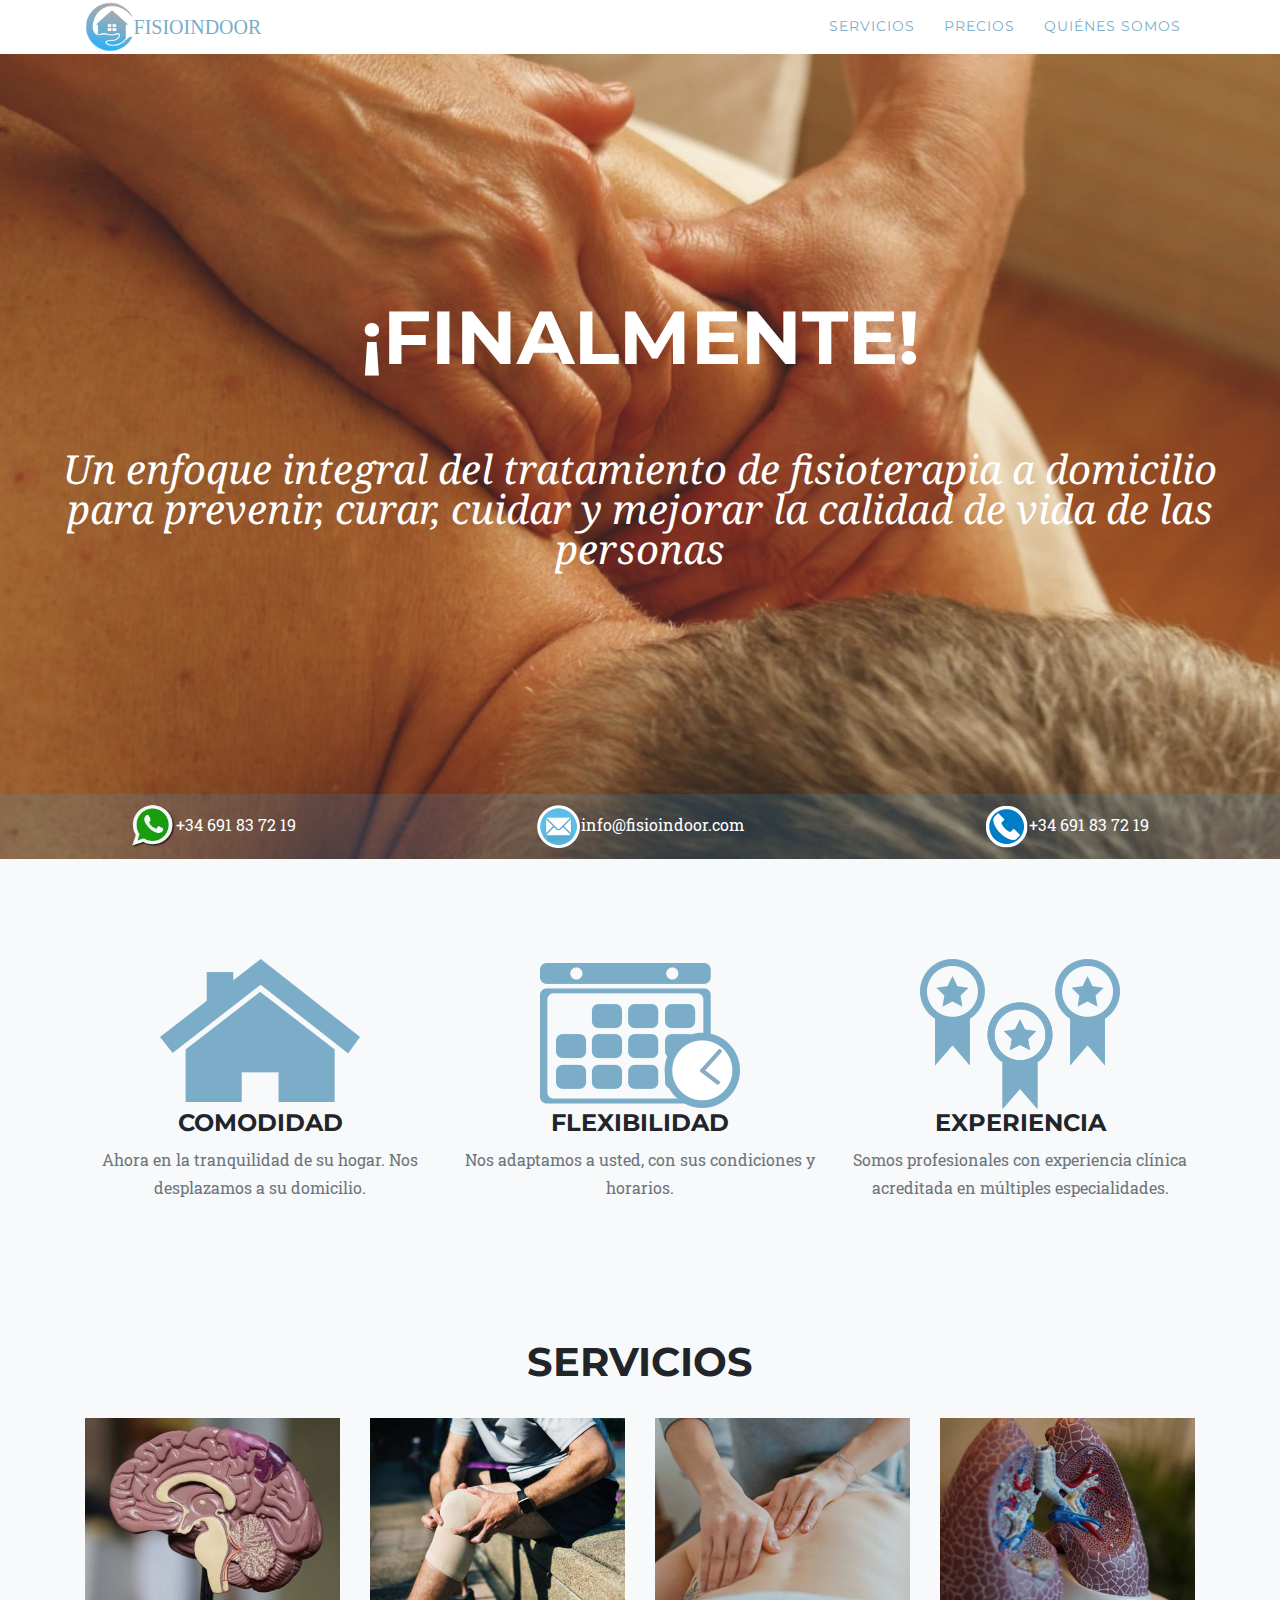
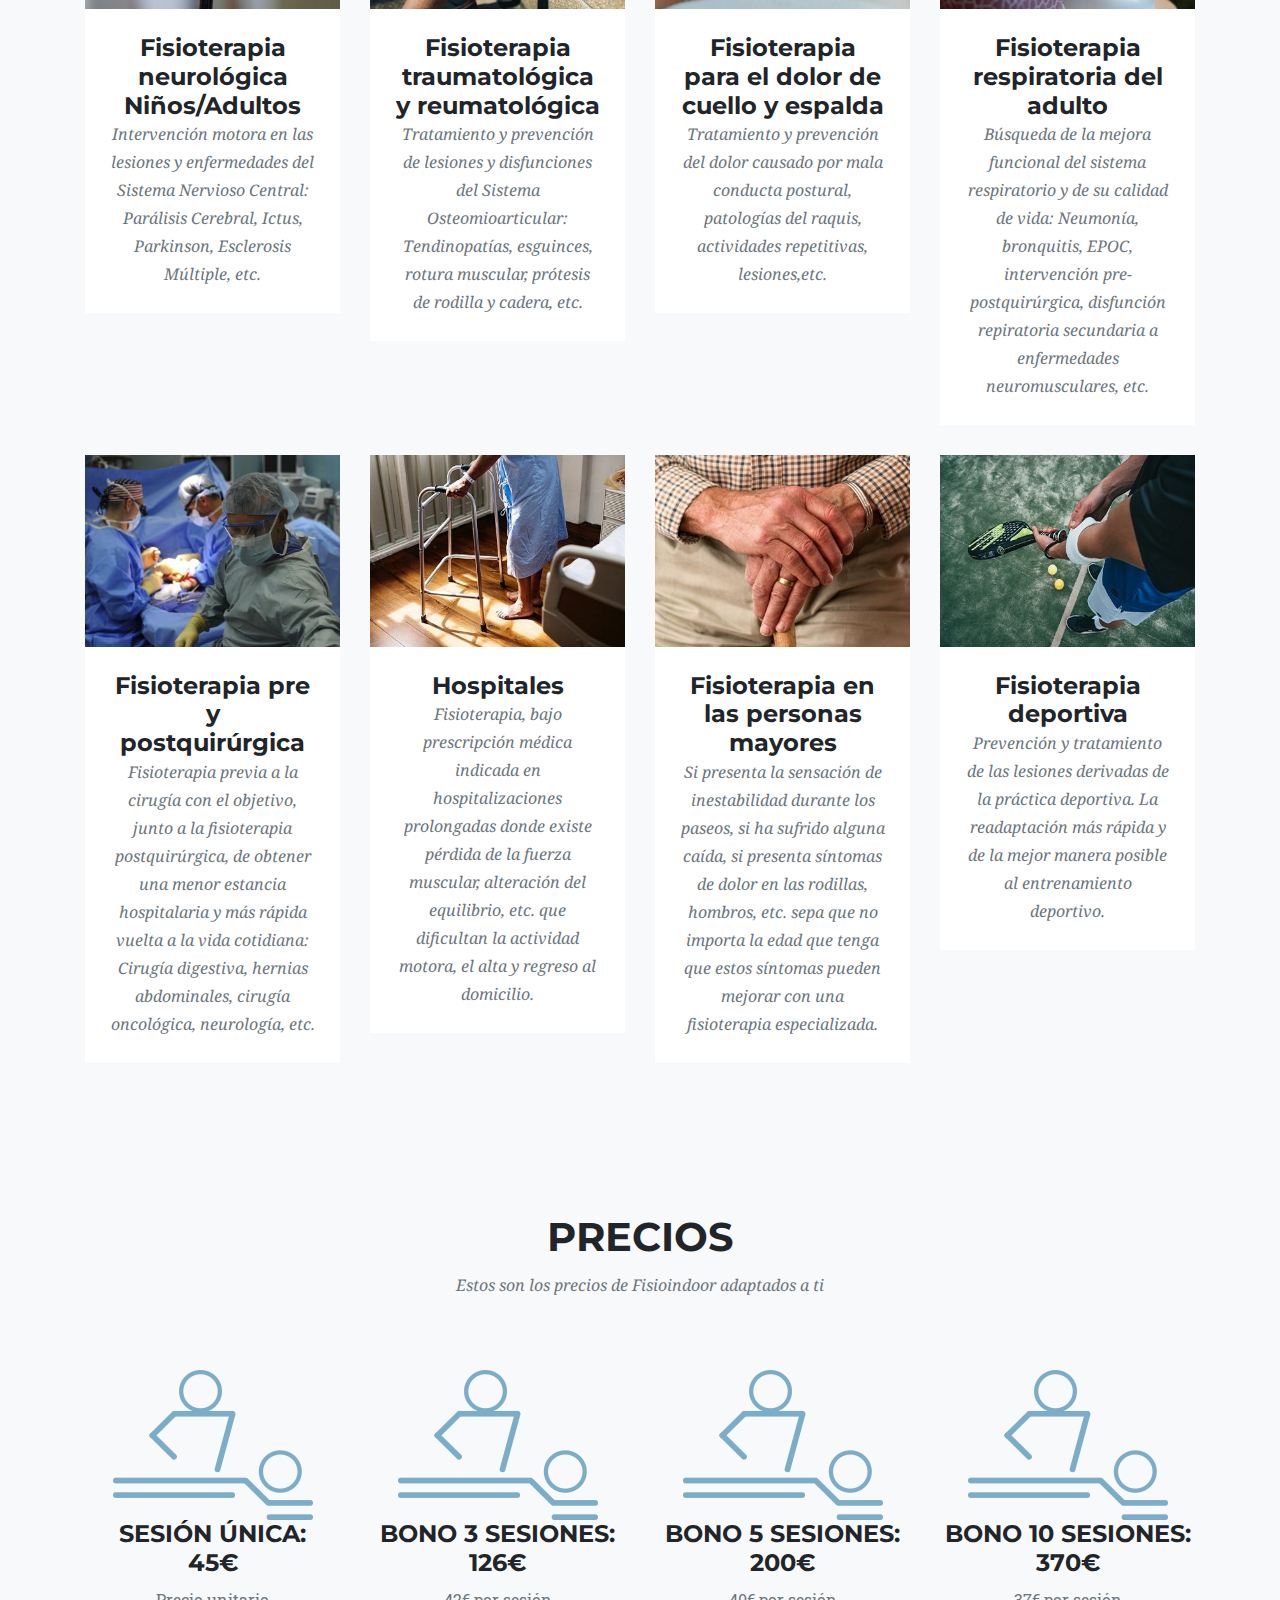
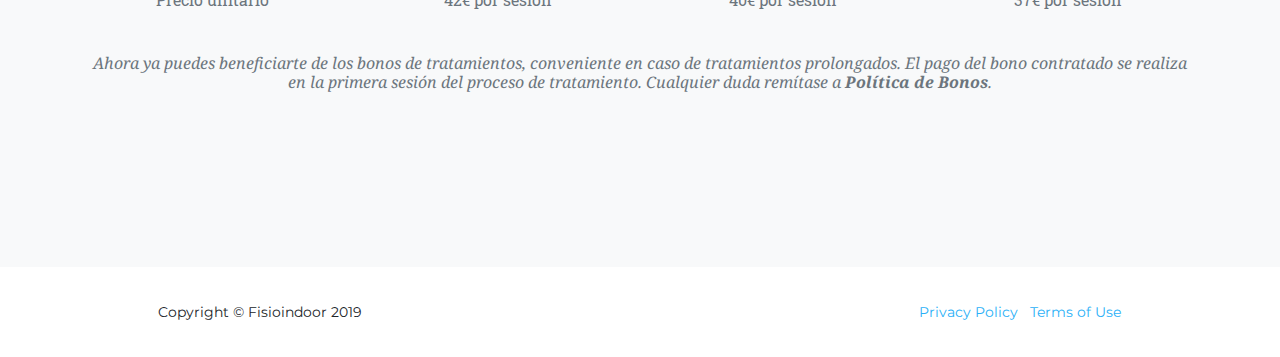
==== index.html @ 0ae395c2 "Little Update" ====
<!DOCTYPE html>
<html lang="en">

<head>

  <meta charset="utf-8">
  <meta name="viewport" content="width=device-width, initial-scale=1, shrink-to-fit=no">
  <meta name="description" content="">
  <meta name="author" content="">

  <title>Fisioindoor</title>

  <!-- Bootstrap core CSS -->
  <link href="vendor/bootstrap/css/bootstrap.min.css" rel="stylesheet">

  <!-- Custom fonts for this template -->
  <link href="vendor/fontawesome-free/css/all.min.css" rel="stylesheet" type="text/css">
  <link href="https://fonts.googleapis.com/css?family=Montserrat:400,700" rel="stylesheet" type="text/css">
  <link href='https://fonts.googleapis.com/css?family=Kaushan+Script' rel='stylesheet' type='text/css'>
  <link href='https://fonts.googleapis.com/css?family=Droid+Serif:400,700,400italic,700italic' rel='stylesheet' type='text/css'>
  <link href='https://fonts.googleapis.com/css?family=Roboto+Slab:400,100,300,700' rel='stylesheet' type='text/css'>

  <!-- Custom styles for this template -->
  <link href="css/agency.min.css" rel="stylesheet">

</head>

<body id="page-top">

  <!-- Navigation -->
  <nav class="navbar navbar-expand-lg navbar-dark fixed-top" id="mainNav">
    <div class="container">
      <img src ="img/logos/logo.jpg" height = "50px">
      <a class="navbar-brand js-scroll-trigger text-uppercase" href="#page-top">Fisioindoor</a>
      <button class="navbar-toggler navbar-toggler-right" type="button" data-toggle="collapse" data-target="#navbarResponsive" aria-controls="navbarResponsive" aria-expanded="false" aria-label="Toggle navigation">
        Menu
        <i class="fas fa-bars"></i>
      </button>
      <div class="collapse navbar-collapse" id="navbarResponsive">
        <ul class="navbar-nav text-uppercase ml-auto">
          <!--li class="nav-item">
            <a class="nav-link js-scroll-trigger" href="#services">Services</a>
          </li-->
          <li class="nav-item">
            <a class="nav-link js-scroll-trigger" href="#portfolio">Servicios</a>
          </li>
          <!--li class="nav-item">
            <a class="nav-link js-scroll-trigger" href="#about">About</a>
          </li-->
          <li class="nav-item">
            <a class="nav-link js-scroll-trigger" href="#prices">Precios</a>
          </li>
          <li class="nav-item">
            <a class="nav-link js-scroll-trigger" href="quienes_somos/index.html">Quiénes somos</a>
          </li>
          <!--li class="nav-item">
            <a class="nav-link js-scroll-trigger" href="#contact">Contact</a>
          </li-->
        </ul>
      </div>
    </div>
  </nav>

  <!-- Header -->
  <header class="masthead">
    <div class="container-fluid">
      <div class="intro-text">
        <div class="intro-heading text-uppercase">¡Finalmente!</div> <br>
        <div class="intro-lead-in">Un enfoque integral del tratamiento de fisioterapia a domicilio para
          prevenir, curar, cuidar y mejorar la calidad de vida de las personas</div>       
        <!--a class="btn btn-primary btn-xl text-uppercase js-scroll-trigger" href="#services">Tell Me More</a-->
      </div>
      <div class="row" style="background-color: rgba(42, 176, 247, 0.15); padding-top: 10px; padding-bottom: 10px;"> 
        <div class="col-md-4 col-xs-4">
          <img src="img/logos/whatsapp.png" height="45px">+34 691 83 72 19
        </div>
        <div class="col-md-4 col-xs-4">
          <img src="img/logos/email.png" height="45px">info@fisioindoor.com
        </div>
        <div class="col-md-4 col-xs-4">
          <img src="img/logos/telefono.png" height="45px">+34 691 83 72 19
        </div>
      </div>
    </div>
   
  </header>

  <!-- Services -->
  <!--section class="page-section" id="services">
    <div class="container">
      <div class="row">
        <div class="col-lg-12 text-center">
          <h2 class="section-heading text-uppercase">Services</h2>
          <h3 class="section-subheading text-muted">Lorem ipsum dolor sit amet consectetur.</h3>
        </div>
      </div>
      <div class="row text-center">
        <div class="col-md-4">
          <span class="fa-stack fa-4x">
            <i class="fas fa-circle fa-stack-2x text-primary"></i>
            <i class="fas fa-shopping-cart fa-stack-1x fa-inverse"></i>
          </span>
          <h4 class="service-heading">E-Commerce</h4>
          <p class="text-muted">Lorem ipsum dolor sit amet, consectetur adipisicing elit. Minima maxime quam architecto quo inventore harum ex magni, dicta impedit.</p>
        </div>
        <div class="col-md-4">
          <span class="fa-stack fa-4x">
            <i class="fas fa-circle fa-stack-2x text-primary"></i>
            <i class="fas fa-laptop fa-stack-1x fa-inverse"></i>
          </span>
          <h4 class="service-heading">Responsive Design</h4>
          <p class="text-muted">Lorem ipsum dolor sit amet, consectetur adipisicing elit. Minima maxime quam architecto quo inventore harum ex magni, dicta impedit.</p>
        </div>
        <div class="col-md-4">
          <span class="fa-stack fa-4x">
            <i class="fas fa-circle fa-stack-2x text-primary"></i>
            <i class="fas fa-lock fa-stack-1x fa-inverse"></i>
          </span>
          <h4 class="service-heading">Web Security</h4>
          <p class="text-muted">Lorem ipsum dolor sit amet, consectetur adipisicing elit. Minima maxime quam architecto quo inventore harum ex magni, dicta impedit.</p>
        </div>
      </div>
    </div>
  </section-->

  <section class="bg-light page-section">
    <div class="container">
      <div class="row"> 
        <div class= "col-md-4 text-center">
          <header>
            <img class="img-fluid" src ="img/logos/casa.png">
            <h4>COMODIDAD</h4>
            <p class ="text-muted">Ahora en la tranquilidad de su hogar. Nos desplazamos a su domicilio.</p>
            </header>
          </div>
        <div class= "col-md-4 text-center">
          <header>
            <img class="img-fluid" src ="img/logos/calendario.png">
            <h4>FLEXIBILIDAD</h4>
            <p class ="text-muted">Nos adaptamos a usted, con sus condiciones y horarios.</p>
            </header>
          </div>  
        <div class= "col-md-4 text-center">
            <header>
              <img class="img-fluid" src ="img/logos/medallas.png">
              <h4>EXPERIENCIA</h4>
              <p class ="text-muted">Somos profesionales con experiencia clínica acreditada en múltiples especialidades.</p>
              </header>
            </div>  
        </div>
      </div>
    </div>
  </section>

  <!-- Portfolio Grid -->
  <section class="bg-light page-section" id="portfolio">
    <div class="container">
      <div class="row">
        <div class="col-lg-12 text-center">
          <h2 class="section-heading text-uppercase" style = "margin-top: -80px;">Servicios</h2>
          <!--h3 class="section-subheading text-muted">Lorem ipsum dolor sit amet consectetur.</h3-->
        </div>
      </div>
      <div class="row">
        <div class="col-md-3 col-sm-6 portfolio-item">
          <!--a class="portfolio-link" data-toggle="modal" href="#portfolioModal1">
            <div class="portfolio-hover">
              <div class="portfolio-hover-content">
                <i class="fas fa-plus fa-3x"></i>
              </div>
            </div>
            <img class="img-fluid" src="img/portfolio/01-thumbnail.jpg" alt="">
          </a-->
          <img class="img-fluid" src="img/portfolio/neuro-small.jpg" alt="">
          <div class="portfolio-caption">
            <h4>Fisioterapia neurológica Niños/Adultos</h4>
            <p class="text-muted">
              Intervención motora en las lesiones y enfermedades del Sistema Nervioso Central: Parálisis Cerebral, 
              Ictus, Parkinson, Esclerosis Múltiple, etc.</p>
          </div>
        </div>
        <div class="col-md-3 col-sm-6 portfolio-item">
          <!--a class="portfolio-link" data-toggle="modal" href="#portfolioModal2">
            <div class="portfolio-hover">
              <div class="portfolio-hover-content">
                <i class="fas fa-plus fa-3x"></i>
              </div>
            </div>
            <img class="img-fluid" src="img/portfolio/02-thumbnail.jpg" alt="">
          </a-->
          <img class="img-fluid" src="img/portfolio/traumatologico-small.jpg" alt="">
          <div class="portfolio-caption">
            <h4>Fisioterapia traumatológica y reumatológica</h4>
            <p class="text-muted">
              Tratamiento y prevención de lesiones y disfunciones del Sistema Osteomioarticular: 
              Tendinopatías, esguinces, rotura muscular, prótesis de rodilla y cadera, etc.
            </p>
          </div>
        </div>
        <div class="col-md-3 col-sm-6 portfolio-item">
          <!--a class="portfolio-link" data-toggle="modal" href="#portfolioModal3">
            <div class="portfolio-hover">
              <div class="portfolio-hover-content">
                <i class="fas fa-plus fa-3x"></i>
              </div>
            </div>
            <img class="img-fluid" src="img/portfolio/03-thumbnail.jpg" alt="">
          </a-->
          <img class="img-fluid" src="img/portfolio/espalda-small.jpg" alt="">
          <div class="portfolio-caption">
            <h4>Fisioterapia para el dolor de cuello y espalda</h4>
            <p class="text-muted">Tratamiento y prevención del dolor causado por mala conducta postural, patologías del raquis, actividades repetitivas, lesiones,etc.</p>
          </div>
        </div>
        <div class="col-md-3 col-sm-6 portfolio-item">
          <!--a class="portfolio-link" data-toggle="modal" href="#portfolioModal1">
            <div class="portfolio-hover">
              <div class="portfolio-hover-content">
                <i class="fas fa-plus fa-3x"></i>
              </div>
            </div>
            <img class="img-fluid" src="img/portfolio/01-thumbnail.jpg" alt="">
          </a-->
          <img class="img-fluid" src="img/portfolio/respiratorio-small.jpg" alt="">
          <div class="portfolio-caption">
            <h4>Fisioterapia respiratoria del adulto</h4>
            <p class="text-muted">Búsqueda de la mejora funcional del sistema respiratorio y de su calidad de vida: Neumonía, bronquitis, EPOC, intervención pre-postquirúrgica, disfunción repiratoria secundaria a enfermedades neuromusculares, etc.</p>
          </div>
        </div>  
      </div>      
      <div class="row">        
        <div class="col-md-3 col-sm-6 portfolio-item">
          <!--a class="portfolio-link" data-toggle="modal" href="#portfolioModal2">
            <div class="portfolio-hover">
              <div class="portfolio-hover-content">
                <i class="fas fa-plus fa-3x"></i>
              </div>
            </div>
            <img class="img-fluid" src="img/portfolio/02-thumbnail.jpg" alt="">
          </a-->
          <img class="img-fluid" src="img/portfolio/quirurjico-small.jpg" alt="">
          <div class="portfolio-caption">
            <h4>Fisioterapia pre y postquirúrgica</h4>
            <p class="text-muted">Fisioterapia previa a la cirugía con el objetivo, junto a la fisioterapia postquirúrgica, de obtener
              una menor estancia hospitalaria y más rápida vuelta a la vida cotidiana: Cirugía digestiva, hernias abdominales, cirugía oncológica, 
              neurología, etc.
            </p>
          </div>
        </div>
        <div class="col-md-3 col-sm-6 portfolio-item">
          <!--a class="portfolio-link" data-toggle="modal" href="#portfolioModal3">
            <div class="portfolio-hover">
              <div class="portfolio-hover-content">
                <i class="fas fa-plus fa-3x"></i>
              </div>
            </div>
            <img class="img-fluid" src="img/portfolio/03-thumbnail.jpg" alt="">
          </a-->
          <img class="img-fluid" src="img/portfolio/01-thumbnail.jpg" alt="">
          <div class="portfolio-caption">
            <h4>Hospitales</h4>
            <p class="text-muted">Fisioterapia, bajo prescripción médica indicada en hospitalizaciones prolongadas donde existe
              pérdida de la fuerza muscular, alteración del equilibrio, etc. que dificultan la actividad motora, el alta y regreso al domicilio.
            </p>
          </div>
        </div>
        <div class="col-md-3 col-sm-6 portfolio-item text-center">
          <!--a class="portfolio-link" data-toggle="modal" href="#portfolioModal1">
            <div class="portfolio-hover">
              <div class="portfolio-hover-content">
                <i class="fas fa-plus fa-3x"></i>
              </div>
            </div>
            <img class="img-fluid" src="img/portfolio/01-thumbnail.jpg" alt="">
          </a-->
          <img class="img-fluid" src="img/portfolio/mayores-small.jpg" alt="">
          <div class="portfolio-caption">
            <h4>Fisioterapia en las personas mayores</h4>
            <p class="text-muted">Si presenta la sensación de inestabilidad durante los paseos, si ha sufrido alguna caída, si presenta síntomas de dolor en las rodillas, 
              hombros, etc. sepa que no importa la edad que tenga que estos síntomas pueden mejorar con una fisioterapia especializada.
            </p>
          </div>
        </div>
        <div class="col-md-3 col-sm-6 portfolio-item text-center">
          <!--a class="portfolio-link" data-toggle="modal" href="#portfolioModal2">
            <div class="portfolio-hover">
              <div class="portfolio-hover-content">
                <i class="fas fa-plus fa-3x"></i>
              </div>
            </div>
            <img class="img-fluid" src="img/portfolio/02-thumbnail.jpg" alt="">
          </a-->
          <img class="img-fluid" src="img/portfolio/03-thumbnail.jpg" alt="">
          <div class="portfolio-caption">
            <h4>Fisioterapia deportiva</h4>
            <p class="text-muted">Prevención y tratamiento de las lesiones derivadas de la práctica deportiva. La readaptación 
              más rápida y de la mejor manera posible al entrenamiento deportivo.</p>
          </div>
        </div>        
      </div>          
    </div>
  </section>

  <!-- Prices -->
  <section class="bg-light page-section" id="prices">
    <div class="container">
      <div class="row">
          <div class="col-lg-12 text-center">
            <h2 class="section-heading text-uppercase" style="margin-top: -80px;">Precios</h2>
            <h3 class="section-subheading text-muted">Estos son los precios de Fisioindoor adaptados a ti</h3>
          </div>
      </div>
      <div class="row">
        <div class="col-md-3 col-sm-12 text-center">            
          <header>
            <img class ="img-fluid" src ="img/logos/sesion.png">
            <h4 class="text-center">SESIÓN ÚNICA: <br> 45€</h4>
            <p class="text-muted">Precio unitario</p>
          </header>            
        </div>
        <div class="col-md-3 col-sm-12 text-center">            
          <header>
            <img class ="img-fluid" src ="img/logos/sesion.png">
            <h4 class="text-center">BONO 3 SESIONES: <br> 126€</h4>
            <p class="text-muted">42€ por sesión</p>
          </header>            
        </div> 
        <div class="col-md-3 col-sm-12 text-center">            
          <header>
            <img class ="img-fluid" src ="img/logos/sesion.png">
            <h4 class="text-center">BONO 5 SESIONES: <br> 200€</h4>
            <p class="text-muted">40€ por sesión</p>
          </header>            
        </div>   
        <div class="col-md-3 col-sm-12 text-center">            
          <header>
            <img class ="img-fluid" src ="img/logos/sesion.png">  
            <h4 class="text-center">BONO 10 SESIONES: <br> 370€</h4>
            <p class="text-muted">37€ por sesión</p>
          </header>            
        </div>
      </div>
      <br>
      <div class="row">
        <div class="col-lg-12">
          <h3 class="section-subheading text-muted text-center">
            Ahora ya puedes beneficiarte de los bonos de tratamientos, conveniente en caso de
            tratamientos prolongados. El pago del bono contratado se realiza en la primera sesión del proceso de
            tratamiento. Cualquier duda remítase a <b>Política de Bonos</b>.
          </h3>
        </div>
      </div>
    </div>
  </section>

  <!-- About -->
  <!--section class="page-section" id="about">
    <div class="container">
      <div class="row">
        <div class="col-lg-12 text-center">
          <h2 class="section-heading text-uppercase">About</h2>
          <h3 class="section-subheading text-muted">Lorem ipsum dolor sit amet consectetur.</h3>
        </div>
      </div>
      <div class="row">
        <div class="col-lg-12">
          <ul class="timeline">
            <li>
              <div class="timeline-image">
                <img class="rounded-circle img-fluid" src="img/about/1.jpg" alt="">
              </div>
              <div class="timeline-panel">
                <div class="timeline-heading">
                  <h4>2009-2011</h4>
                  <h4 class="subheading">Our Humble Beginnings</h4>
                </div>
                <div class="timeline-body">
                  <p class="text-muted">Lorem ipsum dolor sit amet, consectetur adipisicing elit. Sunt ut voluptatum eius sapiente, totam reiciendis temporibus qui quibusdam, recusandae sit vero unde, sed, incidunt et ea quo dolore laudantium consectetur!</p>
                </div>
              </div>
            </li>
            <li class="timeline-inverted">
              <div class="timeline-image">
                <img class="rounded-circle img-fluid" src="img/about/2.jpg" alt="">
              </div>
              <div class="timeline-panel">
                <div class="timeline-heading">
                  <h4>March 2011</h4>
                  <h4 class="subheading">An Agency is Born</h4>
                </div>
                <div class="timeline-body">
                  <p class="text-muted">Lorem ipsum dolor sit amet, consectetur adipisicing elit. Sunt ut voluptatum eius sapiente, totam reiciendis temporibus qui quibusdam, recusandae sit vero unde, sed, incidunt et ea quo dolore laudantium consectetur!</p>
                </div>
              </div>
            </li>
            <li>
              <div class="timeline-image">
                <img class="rounded-circle img-fluid" src="img/about/3.jpg" alt="">
              </div>
              <div class="timeline-panel">
                <div class="timeline-heading">
                  <h4>December 2012</h4>
                  <h4 class="subheading">Transition to Full Service</h4>
                </div>
                <div class="timeline-body">
                  <p class="text-muted">Lorem ipsum dolor sit amet, consectetur adipisicing elit. Sunt ut voluptatum eius sapiente, totam reiciendis temporibus qui quibusdam, recusandae sit vero unde, sed, incidunt et ea quo dolore laudantium consectetur!</p>
                </div>
              </div>
            </li>
            <li class="timeline-inverted">
              <div class="timeline-image">
                <img class="rounded-circle img-fluid" src="img/about/4.jpg" alt="">
              </div>
              <div class="timeline-panel">
                <div class="timeline-heading">
                  <h4>July 2014</h4>
                  <h4 class="subheading">Phase Two Expansion</h4>
                </div>
                <div class="timeline-body">
                  <p class="text-muted">Lorem ipsum dolor sit amet, consectetur adipisicing elit. Sunt ut voluptatum eius sapiente, totam reiciendis temporibus qui quibusdam, recusandae sit vero unde, sed, incidunt et ea quo dolore laudantium consectetur!</p>
                </div>
              </div>
            </li>
            <li class="timeline-inverted">
              <div class="timeline-image">
                <h4>Be Part
                  <br>Of Our
                  <br>Story!</h4>
              </div>
            </li>
          </ul>
        </div>
      </div>
    </div>
  </section-->

  <!-- Team -->
  <!--section class="bg-light page-section" id="team">
    <div class="container">
      <div class="row">
        <div class="col-lg-12 text-center">
          <h2 class="section-heading text-uppercase">¿Quiénes somos?</h2>
          <h3 class="section-subheading text-muted">Lorem ipsum dolor sit amet consectetur.</h3>
        </div>
      </div>
      <div class="row">
        <div class="col-sm-12">
          <div class="team-member">
            <img class="mx-auto" src="img/team/1.jpg" alt="">
            <h4>Adalberto Rojas Merino</h4>
            <p class="text-muted">Fisioterapeuta</p>
            <ul class="list-inline social-buttons">
              <li class="list-inline-item">
                <a href="#">
                  <i class="fab fa-twitter"></i>
                </a>
              </li>
              <li class="list-inline-item">
                <a href="#">
                  <i class="fab fa-facebook-f"></i>
                </a>
              </li>
              <li class="list-inline-item">
                <a href="#">
                  <i class="fab fa-linkedin-in"></i>
                </a>
              </li>
            </ul>
          </div>
        </div>
        <div class="col-sm-4">
          <div class="team-member">
            <img class="mx-auto rounded-circle" src="img/team/2.jpg" alt="">
            <h4>Larry Parker</h4>
            <p class="text-muted">Lead Marketer</p>
            <ul class="list-inline social-buttons">
              <li class="list-inline-item">
                <a href="#">
                  <i class="fab fa-twitter"></i>
                </a>
              </li>
              <li class="list-inline-item">
                <a href="#">
                  <i class="fab fa-facebook-f"></i>
                </a>
              </li>
              <li class="list-inline-item">
                <a href="#">
                  <i class="fab fa-linkedin-in"></i>
                </a>
              </li>
            </ul>
          </div>
        </div>
        <div class="col-sm-4">
          <div class="team-member">
            <img class="mx-auto rounded-circle" src="img/team/3.jpg" alt="">
            <h4>Diana Pertersen</h4>
            <p class="text-muted">Lead Developer</p>
            <ul class="list-inline social-buttons">
              <li class="list-inline-item">
                <a href="#">
                  <i class="fab fa-twitter"></i>
                </a>
              </li>
              <li class="list-inline-item">
                <a href="#">
                  <i class="fab fa-facebook-f"></i>
                </a>
              </li>
              <li class="list-inline-item">
                <a href="#">
                  <i class="fab fa-linkedin-in"></i>
                </a>
              </li>
            </ul>
          </div>
        </div>
      </div>
      <div class="row">
        <div class="col-lg-8 mx-auto text-center">
          <p class="large text-muted">
            Desarrolla la intervención neurológica desde el concepto de integración entre funcionamiento anatomofisiológico normal del ser humano, filogenéticamente propio de la especie, y la implementación de criterios y técnicas neurofisioterapéuticas. En el campo de las lesiones y disfunciones osteomioarticulares desarrolla el criterio de la relación entre los sistemas involucrados (muscular, nervioso, óseo, etc.), así como la integración de estructuras vecinas y distantes, tratando la alteración teniendo en cuenta el funcionamiento del cuerpo como un todo, interviniendo no solo en el lugar de los síntomas sino también sobre la causa de estos. Posee conocimientos en otras áreas de la fisioterapia como respiratoria, cardiológica, entre otras.    
          </p>
        </div>
      </div>
    </div>
  </section-->

  <!-- Clients -->
  <!--section class="py-5">
    <div class="container">
      <div class="row">
        <div class="col-md-3 col-sm-6">
          <a href="#">
            <img class="img-fluid d-block mx-auto" src="img/logos/envato.jpg" alt="">
          </a>
        </div>
        <div class="col-md-3 col-sm-6">
          <a href="#">
            <img class="img-fluid d-block mx-auto" src="img/logos/designmodo.jpg" alt="">
          </a>
        </div>
        <div class="col-md-3 col-sm-6">
          <a href="#">
            <img class="img-fluid d-block mx-auto" src="img/logos/themeforest.jpg" alt="">
          </a>
        </div>
        <div class="col-md-3 col-sm-6">
          <a href="#">
            <img class="img-fluid d-block mx-auto" src="img/logos/creative-market.jpg" alt="">
          </a>
        </div>
      </div>
    </div>
  </section-->

  <!-- Contact -->
  <!--section class="page-section" id="contact">
    <div class="container">
      <div class="row">
        <div class="col-lg-12 text-center">
          <h2 class="section-heading text-uppercase">Contact Us</h2>
          <h3 class="section-subheading text-muted">Lorem ipsum dolor sit amet consectetur.</h3>
        </div>
      </div>
      <div class="row">
        <div class="col-lg-12">
          <form id="contactForm" name="sentMessage" novalidate="novalidate">
            <div class="row">
              <div class="col-md-6">
                <div class="form-group">
                  <input class="form-control" id="name" type="text" placeholder="Your Name *" required="required" data-validation-required-message="Please enter your name.">
                  <p class="help-block text-danger"></p>
                </div>
                <div class="form-group">
                  <input class="form-control" id="email" type="email" placeholder="Your Email *" required="required" data-validation-required-message="Please enter your email address.">
                  <p class="help-block text-danger"></p>
                </div>
                <div class="form-group">
                  <input class="form-control" id="phone" type="tel" placeholder="Your Phone *" required="required" data-validation-required-message="Please enter your phone number.">
                  <p class="help-block text-danger"></p>
                </div>
              </div>
              <div class="col-md-6">
                <div class="form-group">
                  <textarea class="form-control" id="message" placeholder="Your Message *" required="required" data-validation-required-message="Please enter a message."></textarea>
                  <p class="help-block text-danger"></p>
                </div>
              </div>
              <div class="clearfix"></div>
              <div class="col-lg-12 text-center">
                <div id="success"></div>
                <button id="sendMessageButton" class="btn btn-primary btn-xl text-uppercase" type="submit">Send Message</button>
              </div>
            </div>
          </form>
        </div>
      </div>
    </div>
  </section-->

  <!-- Footer -->
  <footer class="footer">
    <div class="container">
      <div class="row align-items-center">
        <div class="col-md-4">
          <span class="copyright">Copyright &copy; Fisioindoor 2019</span>
        </div>
        <div class="col-md-4">
          <!--ul class="list-inline social-buttons">
            <li class="list-inline-item">
              <a href="#">
                <i class="fab fa-twitter"></i>
              </a>
            </li>
            <li class="list-inline-item">
              <a href="#">
                <i class="fab fa-facebook-f"></i>
              </a>
            </li>
            <li class="list-inline-item">
              <a href="#">
                <i class="fab fa-linkedin-in"></i>
              </a>
            </li>
          </ul-->
        </div>
        <div class="col-md-4">
          <ul class="list-inline quicklinks">
            <li class="list-inline-item">
              <a href="#">Privacy Policy</a>
            </li>
            <li class="list-inline-item">
              <a href="#">Terms of Use</a>
            </li>
          </ul>
        </div>
      </div>
    </div>
  </footer>

  <!-- Portfolio Modals -->

  <!-- Modal 1 -->
  <div class="portfolio-modal modal fade" id="portfolioModal1" tabindex="-1" role="dialog" aria-hidden="true">
    <div class="modal-dialog">
      <div class="modal-content">
        <div class="close-modal" data-dismiss="modal">
          <div class="lr">
            <div class="rl"></div>
          </div>
        </div>
        <div class="container">
          <div class="row">
            <div class="col-lg-8 mx-auto">
              <div class="modal-body">
                <!-- Project Details Go Here -->
                <h2 class="text-uppercase">Fisioterapia para mayores</h2>
                <p class="item-intro text-muted">Mantenimiento motriz.</p>
                <img class="img-fluid d-block mx-auto" src="img/portfolio/01-full.jpg" alt="">
                <p>Para prevenir la rigidez articular, recuperar la calidad de vida y mantener una buena motricidad. Indicada en artrosis, artritis y patologías de la edad.</p>
                <!--ul class="list-inline">
                  <li>Date: January 2017</li>
                  <li>Client: Threads</li>
                  <li>Category: Illustration</li>
                </ul-->
                <button class="btn btn-primary" data-dismiss="modal" type="button">
                  <i class="fas fa-times"></i>
                  Volver</button>
              </div>
            </div>
          </div>
        </div>
      </div>
    </div>
  </div>

  <!-- Modal 2 -->
  <div class="portfolio-modal modal fade" id="portfolioModal2" tabindex="-1" role="dialog" aria-hidden="true">
    <div class="modal-dialog">
      <div class="modal-content">
        <div class="close-modal" data-dismiss="modal">
          <div class="lr">
            <div class="rl"></div>
          </div>
        </div>
        <div class="container">
          <div class="row">
            <div class="col-lg-8 mx-auto">
              <div class="modal-body">
                <!-- Project Details Go Here -->
                <h2 class="text-uppercase">Fisioterapia neurológica</h2>
                <p class="item-intro text-muted">Rehabilitación neurológica.</p>
                <img class="img-fluid d-block mx-auto" src="img/portfolio/02-full.jpg" alt="">
                <p>Tratamiento de las secuelas en lesiones del sistema nervioso central o periférico: ictus, daño cerebral, ataxias, esclerosis múltiple, parkinson, parálisis cerebral.</p>
                <!--ul class="list-inline">
                  <li>Date: January 2017</li>
                  <li>Client: Explore</li>
                  <li>Category: Graphic Design</li>
                </ul-->
                <button class="btn btn-primary" data-dismiss="modal" type="button">
                  <i class="fas fa-times"></i>
                  Volver</button>
              </div>
            </div>
          </div>
        </div>
      </div>
    </div>
  </div>

  <!-- Modal 3 -->
  <div class="portfolio-modal modal fade" id="portfolioModal3" tabindex="-1" role="dialog" aria-hidden="true">
    <div class="modal-dialog">
      <div class="modal-content">
        <div class="close-modal" data-dismiss="modal">
          <div class="lr">
            <div class="rl"></div>
          </div>
        </div>
        <div class="container">
          <div class="row">
            <div class="col-lg-8 mx-auto">
              <div class="modal-body">
                <!-- Project Details Go Here -->
                <h2 class="text-uppercase">Fisioterapia deportiva</h2>
                <p class="item-intro text-muted">Masaje y rehabilitación deportiva.</p>
                <img class="img-fluid d-block mx-auto" src="img/portfolio/03-full.jpg" alt="">
                <p>Indicado para descargar la musculatura antes y después de una actividad física intensa, para contracturas, tirones y tensiones musculares, esguinces, contusiones, elongaciones, roturas de fibras, tendinitis, fascitis plantar.</p>
                <!--ul class="list-inline">
                  <li>Date: January 2017</li>
                  <li>Client: Finish</li>
                  <li>Category: Identity</li>
                </ul-->
                <button class="btn btn-primary" data-dismiss="modal" type="button">
                  <i class="fas fa-times"></i>
                  Volver</button>
              </div>
            </div>
          </div>
        </div>
      </div>
    </div>
  </div>

  <!-- Bootstrap core JavaScript -->
  <script src="vendor/jquery/jquery.min.js"></script>
  <script src="vendor/bootstrap/js/bootstrap.bundle.min.js"></script>

  <!-- Plugin JavaScript -->
  <script src="vendor/jquery-easing/jquery.easing.min.js"></script>

  <!-- Contact form JavaScript -->
  <script src="js/jqBootstrapValidation.js"></script>
  <script src="js/contact_me.js"></script>

  <!-- Custom scripts for this template -->
  <script src="js/agency.min.js"></script>

</body>

</html>
---- css/agency.min.css ----
/*!
 * Start Bootstrap - Agency v5.2.1 (https://startbootstrap.com/template-overviews/agency)
 * Copyright 2013-2019 Start Bootstrap
 * Licensed under MIT (https://github.com/BlackrockDigital/startbootstrap-agency/blob/master/LICENSE)
 */body{overflow-x:hidden;font-family:'Roboto Slab',-apple-system,BlinkMacSystemFont,'Segoe UI',Roboto,'Helvetica Neue',Arial,sans-serif,'Apple Color Emoji','Segoe UI Emoji','Segoe UI Symbol','Noto Color Emoji'}p{line-height:1.75}a{color:#2ab0f7}a:hover{color:#2ab0f7}.text-primary{color:#fed136!important}h1,h2,h3,h4,h5,h6{font-weight:700;font-family:Montserrat,-apple-system,BlinkMacSystemFont,'Segoe UI',Roboto,'Helvetica Neue',Arial,sans-serif,'Apple Color Emoji','Segoe UI Emoji','Segoe UI Symbol','Noto Color Emoji'}.page-section{padding:100px 0}.page-section h2.section-heading{font-size:40px;margin-top:0;margin-bottom:15px}.page-section h3.section-subheading{font-size:16px;font-weight:400;font-style:italic;margin-bottom:75px;text-transform:none;font-family:'Droid Serif',-apple-system,BlinkMacSystemFont,'Segoe UI',Roboto,'Helvetica Neue',Arial,sans-serif,'Apple Color Emoji','Segoe UI Emoji','Segoe UI Symbol','Noto Color Emoji'}@media (min-width:768px){section{padding:150px 0}}::-moz-selection{background:#fed136;text-shadow:none}::selection{background:#0078d7;color: white;text-shadow:none}img::-moz-selection{background:0 0}img::selection{background:0 0}img::-moz-selection{background:0 0}.btn{font-family:Montserrat,-apple-system,BlinkMacSystemFont,'Segoe UI',Roboto,'Helvetica Neue',Arial,sans-serif,'Apple Color Emoji','Segoe UI Emoji','Segoe UI Symbol','Noto Color Emoji';font-weight:700}.btn-xl{font-size:18px;padding:20px 40px}.btn-primary{background-color:#fed136;border-color:#fed136}.btn-primary:active,.btn-primary:focus,.btn-primary:hover{background-color:#fec810!important;border-color:#fec810!important;color:#fff}.btn-primary:active,.btn-primary:focus{-webkit-box-shadow:0 0 0 .2rem rgba(254,209,55,.5)!important;box-shadow:0 0 0 .2rem rgba(254,209,55,.5)!important}#mainNav{background-color:#ffff}#mainNav .navbar-toggler{font-size:12px;right:0;padding:13px;text-transform:uppercase;color:#7badc8;border:0;background-color:#ffff;font-family:Montserrat,-apple-system,BlinkMacSystemFont,'Segoe UI',Roboto,'Helvetica Neue',Arial,sans-serif,'Apple Color Emoji','Segoe UI Emoji','Segoe UI Symbol','Noto Color Emoji'}#mainNav .navbar-brand{color:#7badc8;font-family:'Minion Pro'}#mainNav .navbar-brand.active,#mainNav .navbar-brand:active,#mainNav .navbar-brand:focus,#mainNav .navbar-brand:hover{color:#2ab0f7}#mainNav .navbar-nav .nav-item .nav-link{font-size:90%;font-weight:400;padding:.75em 0;letter-spacing:1px;color:#7badc8;font-family:Montserrat,-apple-system,BlinkMacSystemFont,'Segoe UI',Roboto,'Helvetica Neue',Arial,sans-serif,'Apple Color Emoji','Segoe UI Emoji','Segoe UI Symbol','Noto Color Emoji'}#mainNav .navbar-nav .nav-item .nav-link.active,#mainNav .navbar-nav .nav-item .nav-link:hover{color:#2ab0f7}@media (min-width:992px){#mainNav{padding-top:25px;padding-bottom:25px;-webkit-transition:padding-top .3s,padding-bottom .3s;transition:padding-top .3s,padding-bottom .3s;border:none;background-color:transparent}#mainNav .navbar-brand{font-size:1.75em;-webkit-transition:all .3s;transition:all .3s}#mainNav .navbar-nav .nav-item .nav-link{padding:1.1em 1em!important}#mainNav.navbar-shrink{padding-top:0;padding-bottom:0;background-color:#ffff}#mainNav.navbar-shrink .navbar-brand{font-size:1.25em;padding:12px 0}}header.masthead{text-align:center;color:#fff;background-image:url(../img/header-bg.jpg);background-repeat:no-repeat;background-attachment:scroll;background-position:center center;background-size:cover}header.masthead .intro-text{padding-top:150px;padding-bottom:100px}header.masthead .intro-text .intro-lead-in{font-size:22px;font-style:italic;line-height:22px;margin-bottom:25px;font-family:'Droid Serif',-apple-system,BlinkMacSystemFont,'Segoe UI',Roboto,'Helvetica Neue',Arial,sans-serif,'Apple Color Emoji','Segoe UI Emoji','Segoe UI Symbol','Noto Color Emoji'}header.masthead .intro-text .intro-heading{font-size:42px;font-weight:700;line-height:50px;margin-bottom:25px;font-family:Montserrat,-apple-system,BlinkMacSystemFont,'Segoe UI',Roboto,'Helvetica Neue',Arial,sans-serif,'Apple Color Emoji','Segoe UI Emoji','Segoe UI Symbol','Noto Color Emoji'}@media (min-width:768px){header.masthead .intro-text{padding-top:300px;padding-bottom:200px}header.masthead .intro-text .intro-lead-in{font-size:40px;font-style:italic;line-height:40px;margin-bottom:25px;font-family:'Droid Serif',-apple-system,BlinkMacSystemFont,'Segoe UI',Roboto,'Helvetica Neue',Arial,sans-serif,'Apple Color Emoji','Segoe UI Emoji','Segoe UI Symbol','Noto Color Emoji'}header.masthead .intro-text .intro-heading{font-size:75px;font-weight:700;line-height:75px;margin-bottom:50px;font-family:Montserrat,-apple-system,BlinkMacSystemFont,'Segoe UI',Roboto,'Helvetica Neue',Arial,sans-serif,'Apple Color Emoji','Segoe UI Emoji','Segoe UI Symbol','Noto Color Emoji'}}.service-heading{margin:15px 0;text-transform:none}#portfolio .portfolio-item{right:0;margin:0 0 15px}#portfolio .portfolio-item .portfolio-link{position:relative;display:block;max-width:400px;margin:0 auto;cursor:pointer}#portfolio .portfolio-item .portfolio-link .portfolio-hover{position:absolute;width:100%;height:100%;-webkit-transition:all ease .5s;transition:all ease .5s;opacity:0;background:rgba(254,209,54,.9)}#portfolio .portfolio-item .portfolio-link .portfolio-hover:hover{opacity:1}#portfolio .portfolio-item .portfolio-link .portfolio-hover .portfolio-hover-content{font-size:20px;position:absolute;top:50%;width:100%;height:20px;margin-top:-12px;text-align:center;color:#fff}#portfolio .portfolio-item .portfolio-link .portfolio-hover .portfolio-hover-content i{margin-top:-12px}#portfolio .portfolio-item .portfolio-link .portfolio-hover .portfolio-hover-content h3,#portfolio .portfolio-item .portfolio-link .portfolio-hover .portfolio-hover-content h4{margin:0}#portfolio .portfolio-item .portfolio-caption{max-width:400px;margin:0 auto;padding:25px;text-align:center;background-color:#fff}#portfolio .portfolio-item .portfolio-caption h4{margin:0;text-transform:none}#portfolio .portfolio-item .portfolio-caption p{font-size:16px;font-style:italic;margin:0;font-family:'Droid Serif',-apple-system,BlinkMacSystemFont,'Segoe UI',Roboto,'Helvetica Neue',Arial,sans-serif,'Apple Color Emoji','Segoe UI Emoji','Segoe UI Symbol','Noto Color Emoji'}#portfolio *{z-index:2}@media (min-width:767px){#portfolio .portfolio-item{margin:0 0 30px}}.portfolio-modal .modal-dialog{margin:1rem;max-width:100vw}.portfolio-modal .modal-content{padding:100px 0;text-align:center}.portfolio-modal .modal-content h2{font-size:3em;margin-bottom:15px}.portfolio-modal .modal-content p{margin-bottom:30px}.portfolio-modal .modal-content p.item-intro{font-size:16px;font-style:italic;margin:20px 0 30px;font-family:'Droid Serif',-apple-system,BlinkMacSystemFont,'Segoe UI',Roboto,'Helvetica Neue',Arial,sans-serif,'Apple Color Emoji','Segoe UI Emoji','Segoe UI Symbol','Noto Color Emoji'}.portfolio-modal .modal-content ul.list-inline{margin-top:0;margin-bottom:30px}.portfolio-modal .modal-content img{margin-bottom:30px}.portfolio-modal .modal-content button{cursor:pointer}.portfolio-modal .close-modal{position:absolute;top:25px;right:25px;width:75px;height:75px;cursor:pointer;background-color:transparent}.portfolio-modal .close-modal:hover{opacity:.3}.portfolio-modal .close-modal .lr{z-index:1051;width:1px;height:75px;margin-left:35px;-webkit-transform:rotate(45deg);transform:rotate(45deg);background-color:#212529}.portfolio-modal .close-modal .lr .rl{z-index:1052;width:1px;height:75px;-webkit-transform:rotate(90deg);transform:rotate(90deg);background-color:#212529}.timeline{position:relative;padding:0;list-style:none}.timeline:before{position:absolute;top:0;bottom:0;left:40px;width:2px;margin-left:-1.5px;content:'';background-color:#e9ecef}.timeline>li{position:relative;min-height:50px;margin-bottom:50px}.timeline>li:after,.timeline>li:before{display:table;content:' '}.timeline>li:after{clear:both}.timeline>li .timeline-panel{position:relative;float:right;width:100%;padding:0 20px 0 100px;text-align:left}.timeline>li .timeline-panel:before{right:auto;left:-15px;border-right-width:15px;border-left-width:0}.timeline>li .timeline-panel:after{right:auto;left:-14px;border-right-width:14px;border-left-width:0}.timeline>li .timeline-image{position:absolute;z-index:100;left:0;width:80px;height:80px;margin-left:0;text-align:center;color:#fff;border:7px solid #e9ecef;border-radius:100%;background-color:#fed136}.timeline>li .timeline-image h4{font-size:10px;line-height:14px;margin-top:12px}.timeline>li.timeline-inverted>.timeline-panel{float:right;padding:0 20px 0 100px;text-align:left}.timeline>li.timeline-inverted>.timeline-panel:before{right:auto;left:-15px;border-right-width:15px;border-left-width:0}.timeline>li.timeline-inverted>.timeline-panel:after{right:auto;left:-14px;border-right-width:14px;border-left-width:0}.timeline>li:last-child{margin-bottom:0}.timeline .timeline-heading h4{margin-top:0;color:inherit}.timeline .timeline-heading h4.subheading{text-transform:none}.timeline .timeline-body>p,.timeline .timeline-body>ul{margin-bottom:0}@media (min-width:768px){.timeline:before{left:50%}.timeline>li{min-height:100px;margin-bottom:100px}.timeline>li .timeline-panel{float:left;width:41%;padding:0 20px 20px 30px;text-align:right}.timeline>li .timeline-image{left:50%;width:100px;height:100px;margin-left:-50px}.timeline>li .timeline-image h4{font-size:13px;line-height:18px;margin-top:16px}.timeline>li.timeline-inverted>.timeline-panel{float:right;padding:0 30px 20px 20px;text-align:left}}@media (min-width:992px){.timeline>li{min-height:150px}.timeline>li .timeline-panel{padding:0 20px 20px}.timeline>li .timeline-image{width:150px;height:150px;margin-left:-75px}.timeline>li .timeline-image h4{font-size:18px;line-height:26px;margin-top:30px}.timeline>li.timeline-inverted>.timeline-panel{padding:0 20px 20px}}@media (min-width:1200px){.timeline>li{min-height:170px}.timeline>li .timeline-panel{padding:0 20px 20px 100px}.timeline>li .timeline-image{width:170px;height:170px;margin-left:-85px}.timeline>li .timeline-image h4{margin-top:40px}.timeline>li.timeline-inverted>.timeline-panel{padding:0 100px 20px 20px}}.team-member{margin-bottom:50px;text-align:center}.team-member img{width:225px;height:225px;border:7px solid rgba(0,0,0,.1)}.team-member h4{margin-top:25px;margin-bottom:0;text-transform:none}.team-member p{margin-top:0}section#contact{background-color:#212529;background-image:url(../img/map-image.png);background-repeat:no-repeat;background-position:center}section#contact .section-heading{color:#fff}section#contact .form-group{margin-bottom:25px}section#contact .form-group input,section#contact .form-group textarea{padding:20px}section#contact .form-group input.form-control{height:auto}section#contact .form-group textarea.form-control{height:248px}section#contact .form-control:focus{border-color:#fed136;-webkit-box-shadow:none;box-shadow:none}section#contact ::-webkit-input-placeholder{font-weight:700;color:#ced4da;font-family:Montserrat,-apple-system,BlinkMacSystemFont,'Segoe UI',Roboto,'Helvetica Neue',Arial,sans-serif,'Apple Color Emoji','Segoe UI Emoji','Segoe UI Symbol','Noto Color Emoji'}section#contact :-moz-placeholder{font-weight:700;color:#ced4da;font-family:Montserrat,-apple-system,BlinkMacSystemFont,'Segoe UI',Roboto,'Helvetica Neue',Arial,sans-serif,'Apple Color Emoji','Segoe UI Emoji','Segoe UI Symbol','Noto Color Emoji'}section#contact ::-moz-placeholder{font-weight:700;color:#ced4da;font-family:Montserrat,-apple-system,BlinkMacSystemFont,'Segoe UI',Roboto,'Helvetica Neue',Arial,sans-serif,'Apple Color Emoji','Segoe UI Emoji','Segoe UI Symbol','Noto Color Emoji'}section#contact :-ms-input-placeholder{font-weight:700;color:#ced4da;font-family:Montserrat,-apple-system,BlinkMacSystemFont,'Segoe UI',Roboto,'Helvetica Neue',Arial,sans-serif,'Apple Color Emoji','Segoe UI Emoji','Segoe UI Symbol','Noto Color Emoji'}.footer{padding:25px 0;text-align:center}.footer span.copyright{font-size:90%;line-height:40px;text-transform:none;font-family:Montserrat,-apple-system,BlinkMacSystemFont,'Segoe UI',Roboto,'Helvetica Neue',Arial,sans-serif,'Apple Color Emoji','Segoe UI Emoji','Segoe UI Symbol','Noto Color Emoji'}.footer ul.quicklinks{font-size:90%;line-height:40px;margin-bottom:0;text-transform:none;font-family:Montserrat,-apple-system,BlinkMacSystemFont,'Segoe UI',Roboto,'Helvetica Neue',Arial,sans-serif,'Apple Color Emoji','Segoe UI Emoji','Segoe UI Symbol','Noto Color Emoji'}ul.social-buttons{margin-bottom:0}ul.social-buttons li a{font-size:20px;line-height:50px;display:block;width:50px;height:50px;-webkit-transition:all .3s;transition:all .3s;color:#fff;border-radius:100%;outline:0;background-color:#212529}ul.social-buttons li a:active,ul.social-buttons li a:focus,ul.social-buttons li a:hover{background-color:#fed136}
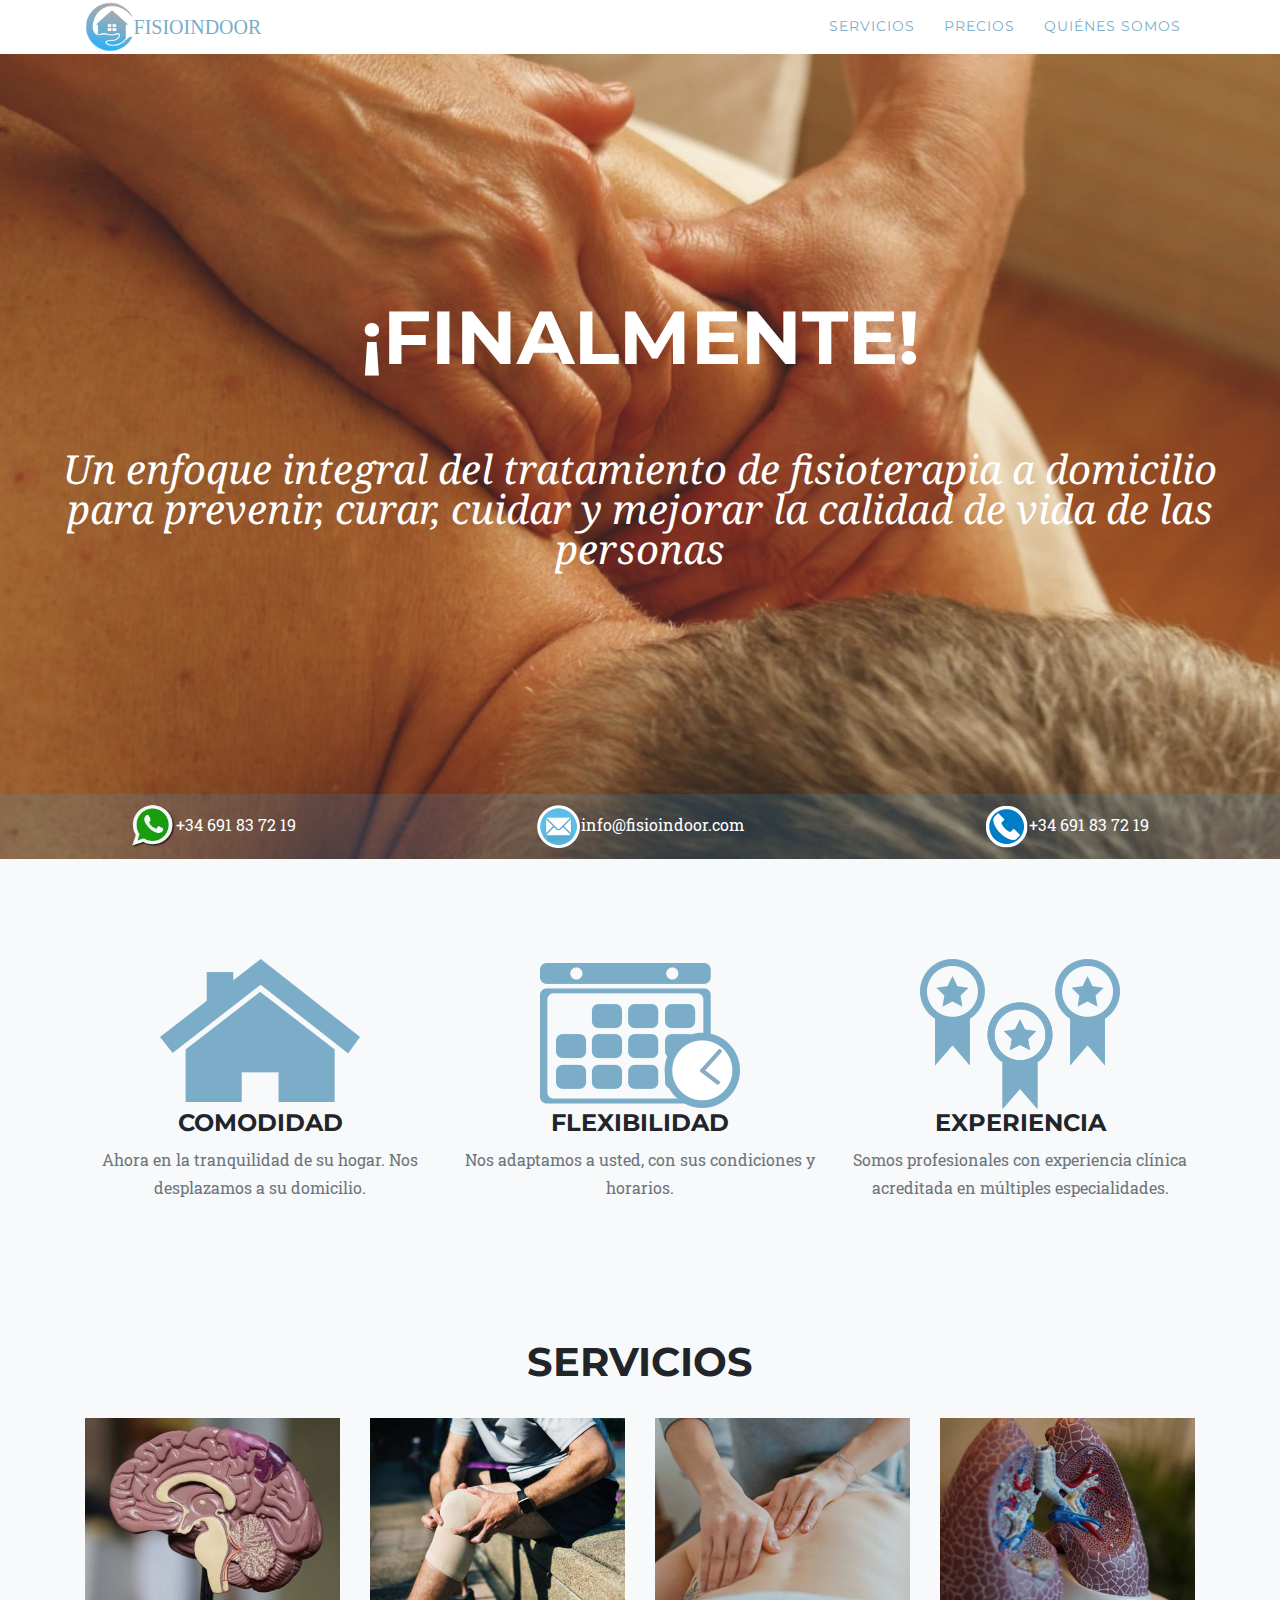
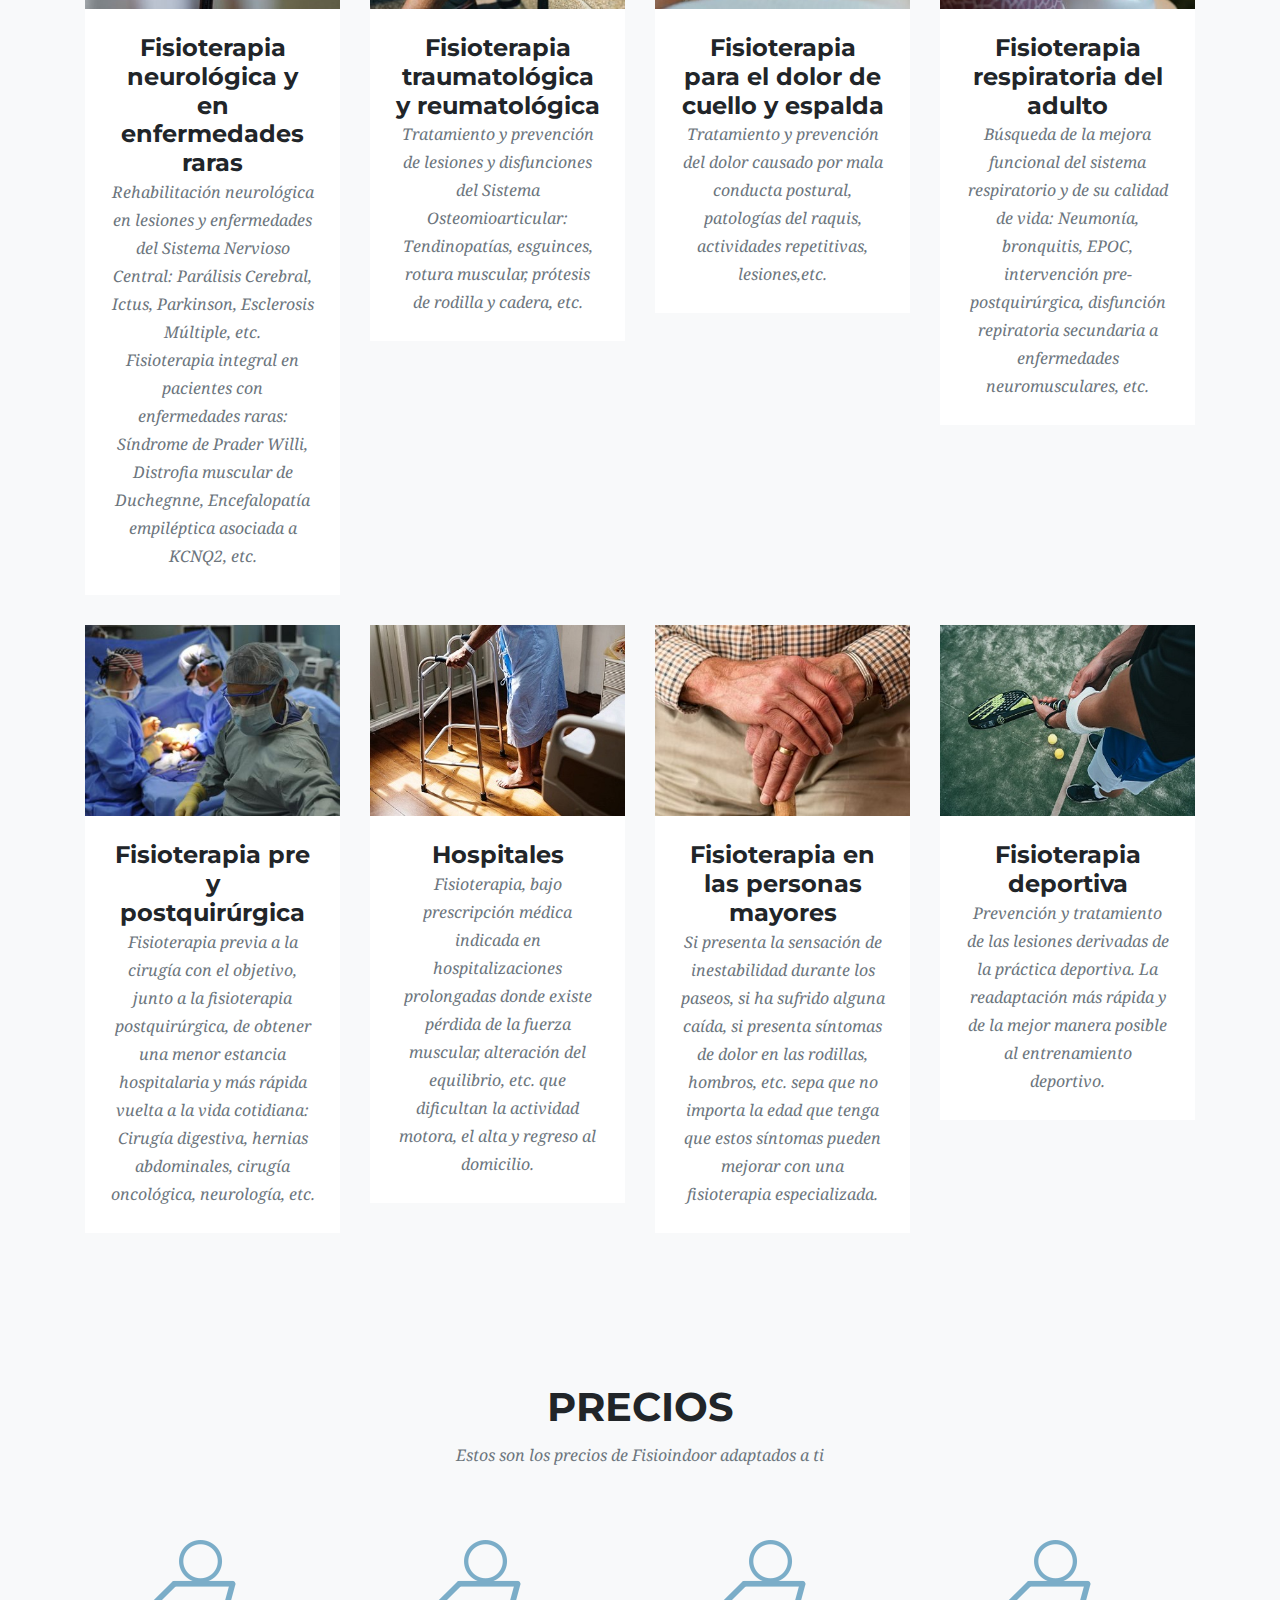
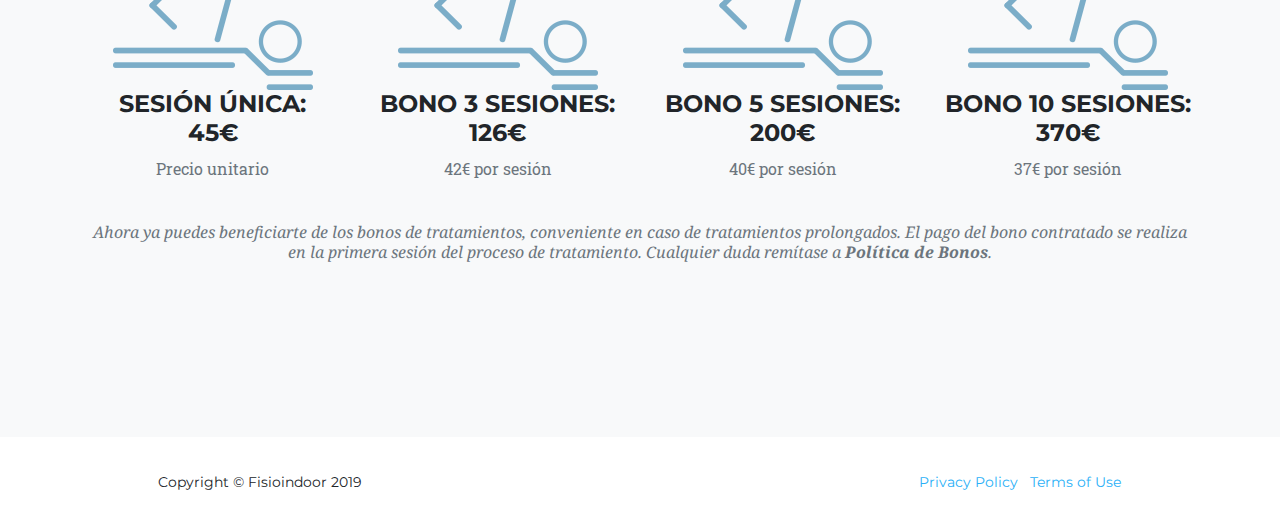
==== commit e7899dde: "little update" ====
--- a/index.html
+++ b/index.html
@@ -173,10 +173,10 @@
           </a-->
           <img class="img-fluid" src="img/portfolio/neuro-small.jpg" alt="">
           <div class="portfolio-caption">
-            <h4>Fisioterapia neurológica Niños/Adultos</h4>
+            <h4>Fisioterapia neurológica y en enfermedades raras</h4>
             <p class="text-muted">
-              Intervención motora en las lesiones y enfermedades del Sistema Nervioso Central: Parálisis Cerebral, 
-              Ictus, Parkinson, Esclerosis Múltiple, etc.</p>
+              Rehabilitación neurológica en lesiones y enfermedades del Sistema Nervioso Central: Parálisis Cerebral, 
+              Ictus, Parkinson, Esclerosis Múltiple, etc. <br> Fisioterapia integral en pacientes con enfermedades raras: Síndrome de Prader Willi, Distrofia muscular de Duchegnne, Encefalopatía empiléptica asociada a KCNQ2, etc.</p>
           </div>
         </div>
         <div class="col-md-3 col-sm-6 portfolio-item">
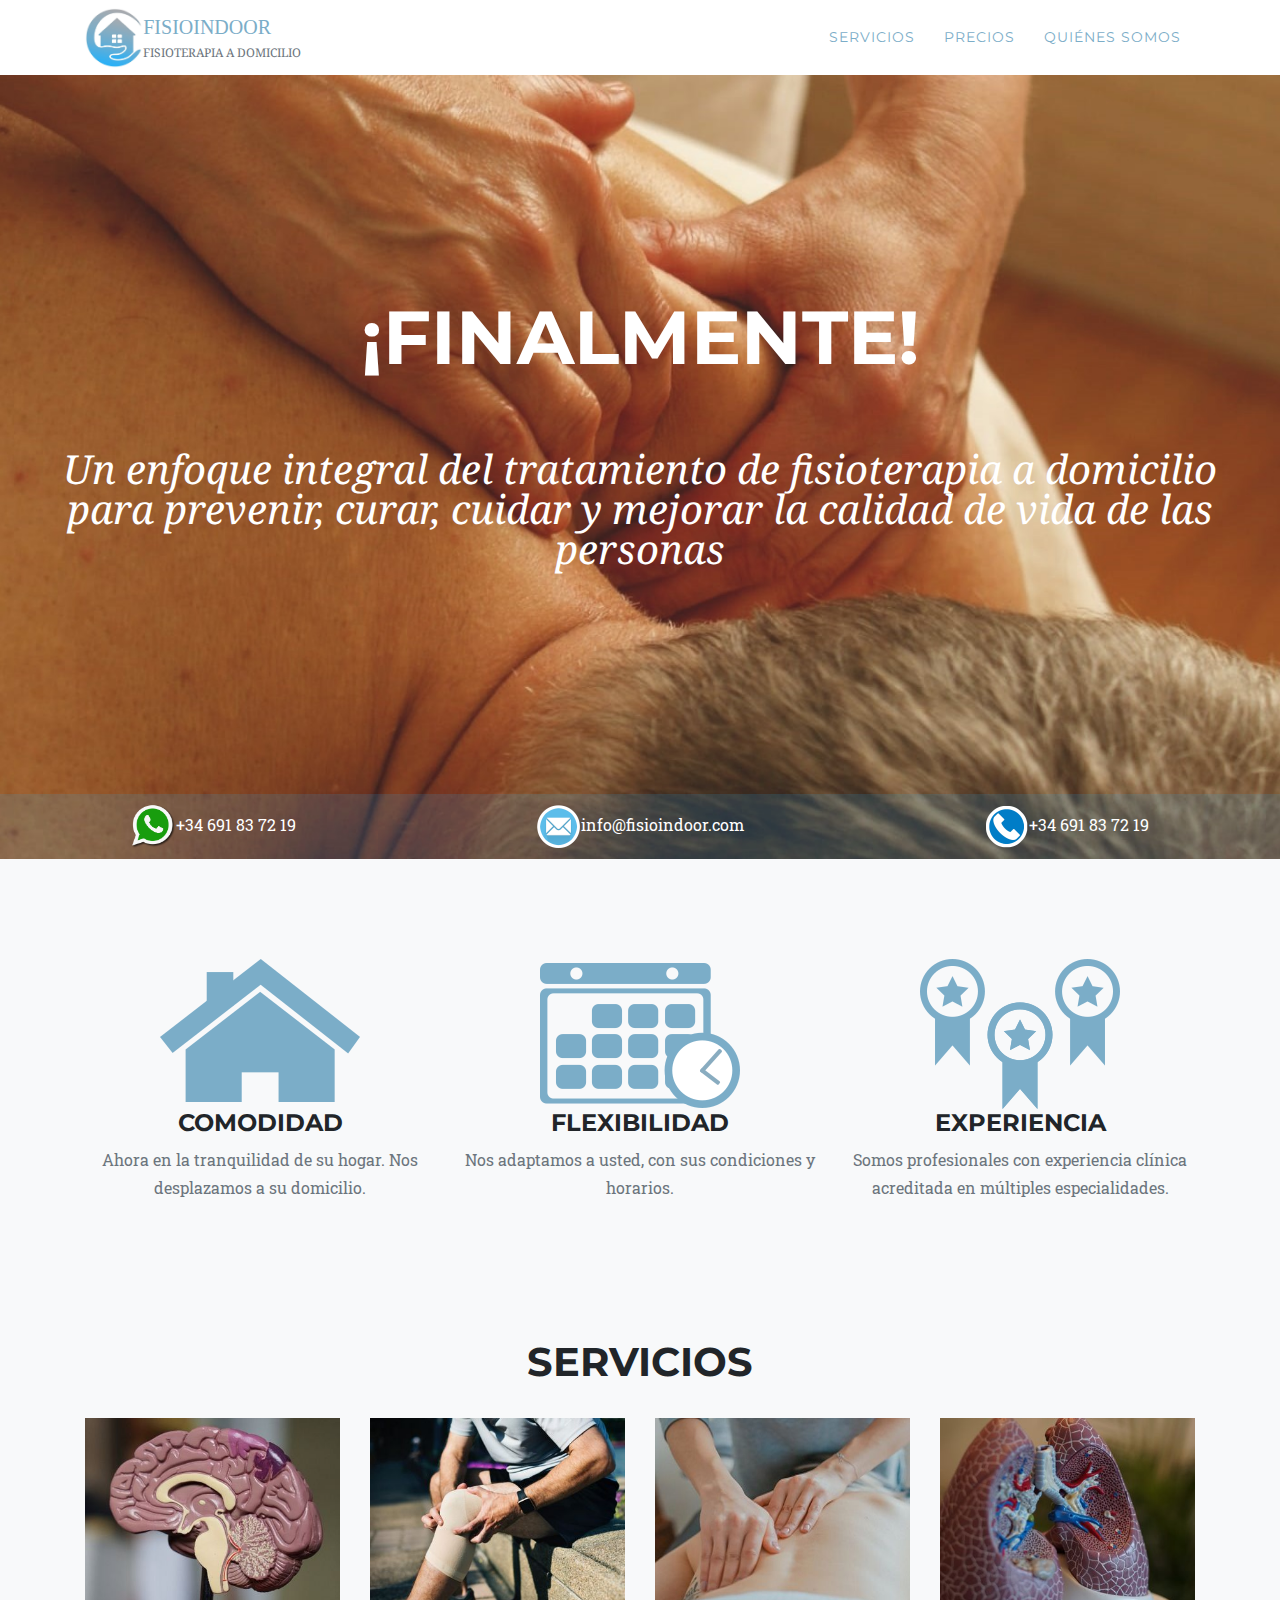
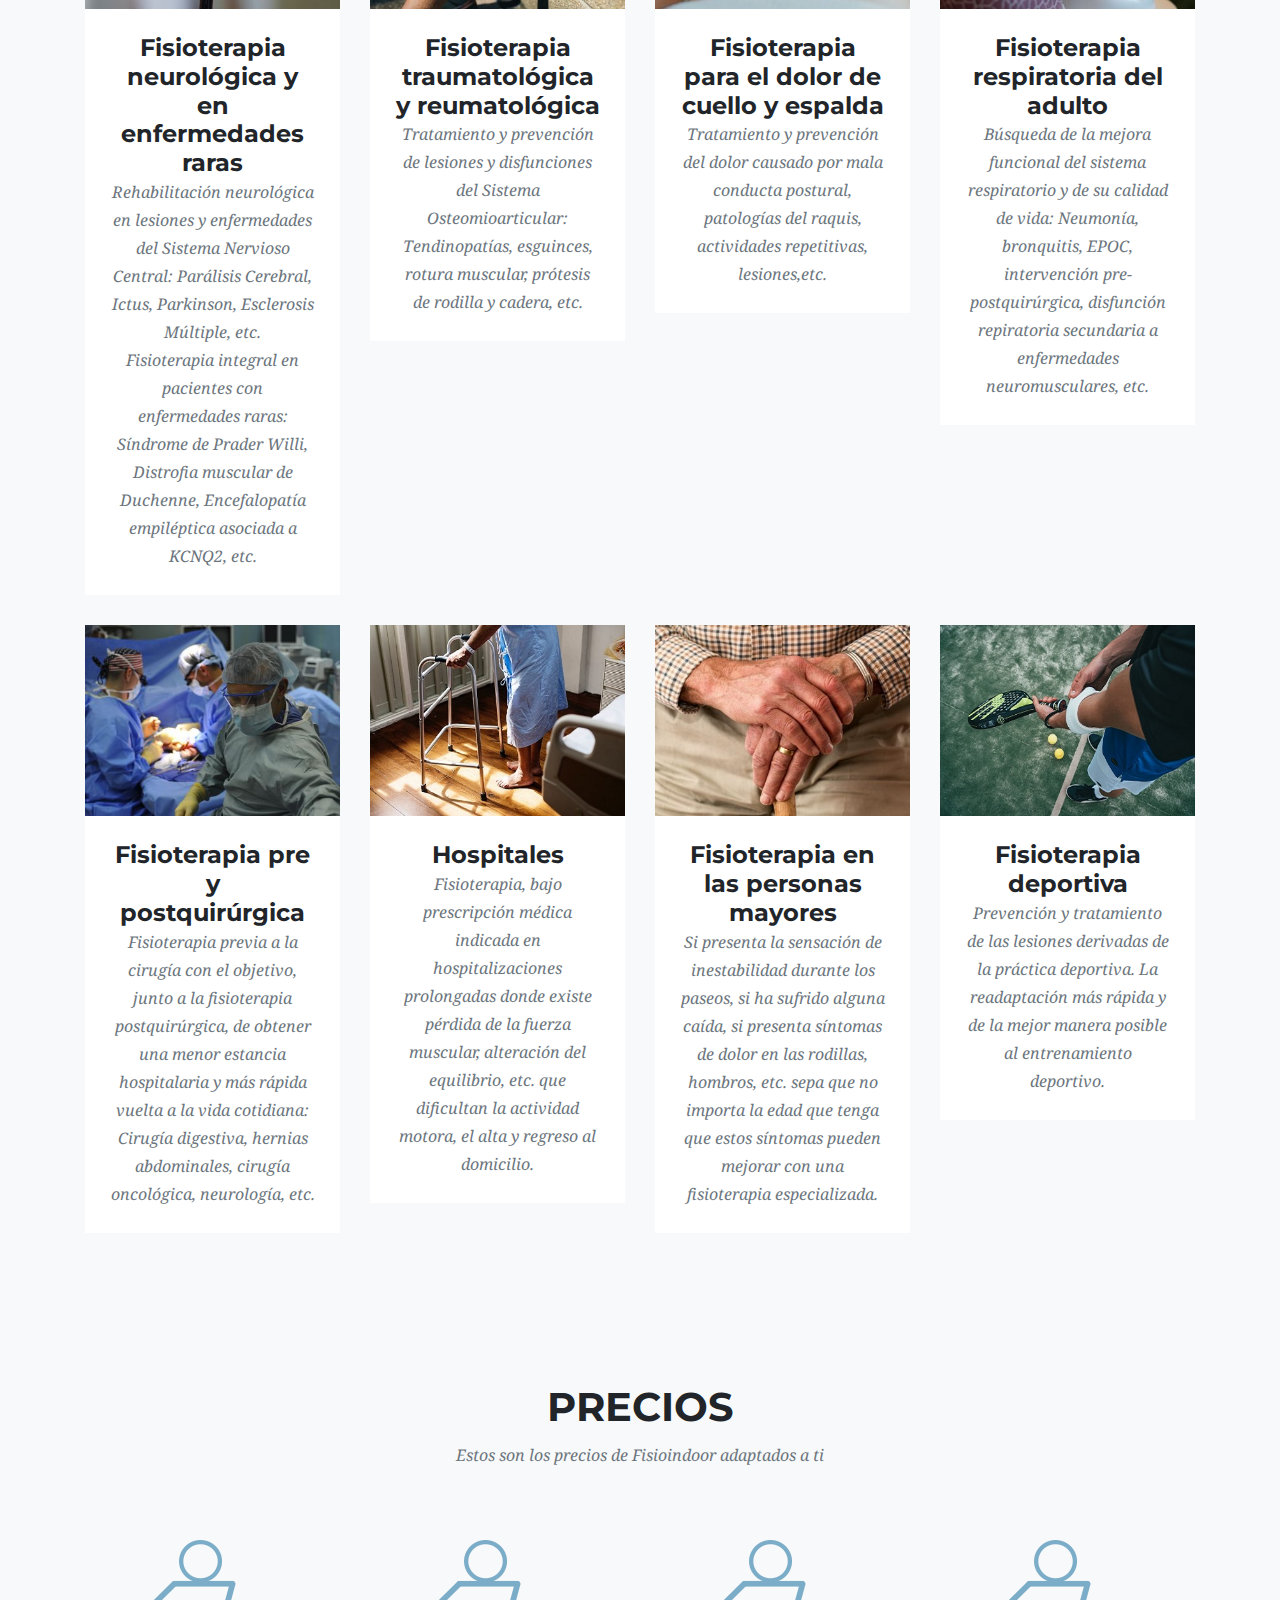
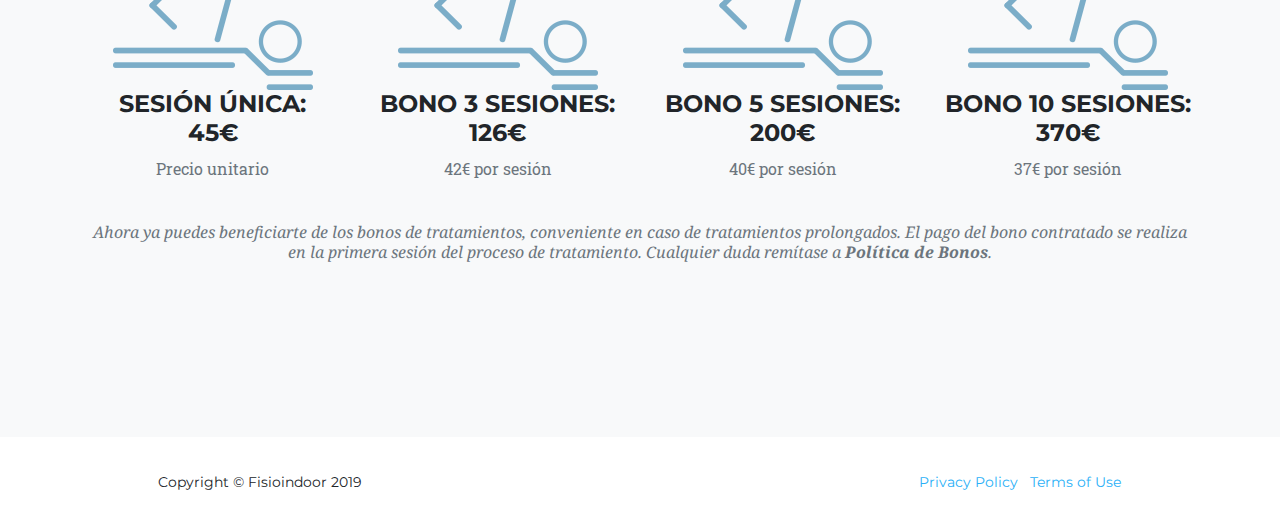
==== commit 3b3d6d78: "update casa de albert" ====
--- a/index.html
+++ b/index.html
@@ -30,8 +30,11 @@
   <!-- Navigation -->
   <nav class="navbar navbar-expand-lg navbar-dark fixed-top" id="mainNav">
     <div class="container">
-      <img src ="img/logos/logo.jpg" height = "50px">
-      <a class="navbar-brand js-scroll-trigger text-uppercase" href="#page-top">Fisioindoor</a>
+      <img src ="img/logos/logo.jpg" height = "60px">
+      <a class="navbar-brand js-scroll-trigger text-uppercase" href="#page-top">
+        Fisioindoor
+        <p class="subtitle-logo text-muted">fisioterapia a domicilio</p>
+      </a>
       <button class="navbar-toggler navbar-toggler-right" type="button" data-toggle="collapse" data-target="#navbarResponsive" aria-controls="navbarResponsive" aria-expanded="false" aria-label="Toggle navigation">
         Menu
         <i class="fas fa-bars"></i>
@@ -176,7 +179,7 @@
             <h4>Fisioterapia neurológica y en enfermedades raras</h4>
             <p class="text-muted">
               Rehabilitación neurológica en lesiones y enfermedades del Sistema Nervioso Central: Parálisis Cerebral, 
-              Ictus, Parkinson, Esclerosis Múltiple, etc. <br> Fisioterapia integral en pacientes con enfermedades raras: Síndrome de Prader Willi, Distrofia muscular de Duchegnne, Encefalopatía empiléptica asociada a KCNQ2, etc.</p>
+              Ictus, Parkinson, Esclerosis Múltiple, etc. <br> Fisioterapia integral en pacientes con enfermedades raras: Síndrome de Prader Willi, Distrofia muscular de Duchenne, Encefalopatía empiléptica asociada a KCNQ2, etc.</p>
           </div>
         </div>
         <div class="col-md-3 col-sm-6 portfolio-item">
--- a/css/agency.min.css
+++ b/css/agency.min.css
@@ -2,4 +2,9 @@
  * Start Bootstrap - Agency v5.2.1 (https://startbootstrap.com/template-overviews/agency)
  * Copyright 2013-2019 Start Bootstrap
  * Licensed under MIT (https://github.com/BlackrockDigital/startbootstrap-agency/blob/master/LICENSE)
- */body{overflow-x:hidden;font-family:'Roboto Slab',-apple-system,BlinkMacSystemFont,'Segoe UI',Roboto,'Helvetica Neue',Arial,sans-serif,'Apple Color Emoji','Segoe UI Emoji','Segoe UI Symbol','Noto Color Emoji'}p{line-height:1.75}a{color:#2ab0f7}a:hover{color:#2ab0f7}.text-primary{color:#fed136!important}h1,h2,h3,h4,h5,h6{font-weight:700;font-family:Montserrat,-apple-system,BlinkMacSystemFont,'Segoe UI',Roboto,'Helvetica Neue',Arial,sans-serif,'Apple Color Emoji','Segoe UI Emoji','Segoe UI Symbol','Noto Color Emoji'}.page-section{padding:100px 0}.page-section h2.section-heading{font-size:40px;margin-top:0;margin-bottom:15px}.page-section h3.section-subheading{font-size:16px;font-weight:400;font-style:italic;margin-bottom:75px;text-transform:none;font-family:'Droid Serif',-apple-system,BlinkMacSystemFont,'Segoe UI',Roboto,'Helvetica Neue',Arial,sans-serif,'Apple Color Emoji','Segoe UI Emoji','Segoe UI Symbol','Noto Color Emoji'}@media (min-width:768px){section{padding:150px 0}}::-moz-selection{background:#fed136;text-shadow:none}::selection{background:#0078d7;color: white;text-shadow:none}img::-moz-selection{background:0 0}img::selection{background:0 0}img::-moz-selection{background:0 0}.btn{font-family:Montserrat,-apple-system,BlinkMacSystemFont,'Segoe UI',Roboto,'Helvetica Neue',Arial,sans-serif,'Apple Color Emoji','Segoe UI Emoji','Segoe UI Symbol','Noto Color Emoji';font-weight:700}.btn-xl{font-size:18px;padding:20px 40px}.btn-primary{background-color:#fed136;border-color:#fed136}.btn-primary:active,.btn-primary:focus,.btn-primary:hover{background-color:#fec810!important;border-color:#fec810!important;color:#fff}.btn-primary:active,.btn-primary:focus{-webkit-box-shadow:0 0 0 .2rem rgba(254,209,55,.5)!important;box-shadow:0 0 0 .2rem rgba(254,209,55,.5)!important}#mainNav{background-color:#ffff}#mainNav .navbar-toggler{font-size:12px;right:0;padding:13px;text-transform:uppercase;color:#7badc8;border:0;background-color:#ffff;font-family:Montserrat,-apple-system,BlinkMacSystemFont,'Segoe UI',Roboto,'Helvetica Neue',Arial,sans-serif,'Apple Color Emoji','Segoe UI Emoji','Segoe UI Symbol','Noto Color Emoji'}#mainNav .navbar-brand{color:#7badc8;font-family:'Minion Pro'}#mainNav .navbar-brand.active,#mainNav .navbar-brand:active,#mainNav .navbar-brand:focus,#mainNav .navbar-brand:hover{color:#2ab0f7}#mainNav .navbar-nav .nav-item .nav-link{font-size:90%;font-weight:400;padding:.75em 0;letter-spacing:1px;color:#7badc8;font-family:Montserrat,-apple-system,BlinkMacSystemFont,'Segoe UI',Roboto,'Helvetica Neue',Arial,sans-serif,'Apple Color Emoji','Segoe UI Emoji','Segoe UI Symbol','Noto Color Emoji'}#mainNav .navbar-nav .nav-item .nav-link.active,#mainNav .navbar-nav .nav-item .nav-link:hover{color:#2ab0f7}@media (min-width:992px){#mainNav{padding-top:25px;padding-bottom:25px;-webkit-transition:padding-top .3s,padding-bottom .3s;transition:padding-top .3s,padding-bottom .3s;border:none;background-color:transparent}#mainNav .navbar-brand{font-size:1.75em;-webkit-transition:all .3s;transition:all .3s}#mainNav .navbar-nav .nav-item .nav-link{padding:1.1em 1em!important}#mainNav.navbar-shrink{padding-top:0;padding-bottom:0;background-color:#ffff}#mainNav.navbar-shrink .navbar-brand{font-size:1.25em;padding:12px 0}}header.masthead{text-align:center;color:#fff;background-image:url(../img/header-bg.jpg);background-repeat:no-repeat;background-attachment:scroll;background-position:center center;background-size:cover}header.masthead .intro-text{padding-top:150px;padding-bottom:100px}header.masthead .intro-text .intro-lead-in{font-size:22px;font-style:italic;line-height:22px;margin-bottom:25px;font-family:'Droid Serif',-apple-system,BlinkMacSystemFont,'Segoe UI',Roboto,'Helvetica Neue',Arial,sans-serif,'Apple Color Emoji','Segoe UI Emoji','Segoe UI Symbol','Noto Color Emoji'}header.masthead .intro-text .intro-heading{font-size:42px;font-weight:700;line-height:50px;margin-bottom:25px;font-family:Montserrat,-apple-system,BlinkMacSystemFont,'Segoe UI',Roboto,'Helvetica Neue',Arial,sans-serif,'Apple Color Emoji','Segoe UI Emoji','Segoe UI Symbol','Noto Color Emoji'}@media (min-width:768px){header.masthead .intro-text{padding-top:300px;padding-bottom:200px}header.masthead .intro-text .intro-lead-in{font-size:40px;font-style:italic;line-height:40px;margin-bottom:25px;font-family:'Droid Serif',-apple-system,BlinkMacSystemFont,'Segoe UI',Roboto,'Helvetica Neue',Arial,sans-serif,'Apple Color Emoji','Segoe UI Emoji','Segoe UI Symbol','Noto Color Emoji'}header.masthead .intro-text .intro-heading{font-size:75px;font-weight:700;line-height:75px;margin-bottom:50px;font-family:Montserrat,-apple-system,BlinkMacSystemFont,'Segoe UI',Roboto,'Helvetica Neue',Arial,sans-serif,'Apple Color Emoji','Segoe UI Emoji','Segoe UI Symbol','Noto Color Emoji'}}.service-heading{margin:15px 0;text-transform:none}#portfolio .portfolio-item{right:0;margin:0 0 15px}#portfolio .portfolio-item .portfolio-link{position:relative;display:block;max-width:400px;margin:0 auto;cursor:pointer}#portfolio .portfolio-item .portfolio-link .portfolio-hover{position:absolute;width:100%;height:100%;-webkit-transition:all ease .5s;transition:all ease .5s;opacity:0;background:rgba(254,209,54,.9)}#portfolio .portfolio-item .portfolio-link .portfolio-hover:hover{opacity:1}#portfolio .portfolio-item .portfolio-link .portfolio-hover .portfolio-hover-content{font-size:20px;position:absolute;top:50%;width:100%;height:20px;margin-top:-12px;text-align:center;color:#fff}#portfolio .portfolio-item .portfolio-link .portfolio-hover .portfolio-hover-content i{margin-top:-12px}#portfolio .portfolio-item .portfolio-link .portfolio-hover .portfolio-hover-content h3,#portfolio .portfolio-item .portfolio-link .portfolio-hover .portfolio-hover-content h4{margin:0}#portfolio .portfolio-item .portfolio-caption{max-width:400px;margin:0 auto;padding:25px;text-align:center;background-color:#fff}#portfolio .portfolio-item .portfolio-caption h4{margin:0;text-transform:none}#portfolio .portfolio-item .portfolio-caption p{font-size:16px;font-style:italic;margin:0;font-family:'Droid Serif',-apple-system,BlinkMacSystemFont,'Segoe UI',Roboto,'Helvetica Neue',Arial,sans-serif,'Apple Color Emoji','Segoe UI Emoji','Segoe UI Symbol','Noto Color Emoji'}#portfolio *{z-index:2}@media (min-width:767px){#portfolio .portfolio-item{margin:0 0 30px}}.portfolio-modal .modal-dialog{margin:1rem;max-width:100vw}.portfolio-modal .modal-content{padding:100px 0;text-align:center}.portfolio-modal .modal-content h2{font-size:3em;margin-bottom:15px}.portfolio-modal .modal-content p{margin-bottom:30px}.portfolio-modal .modal-content p.item-intro{font-size:16px;font-style:italic;margin:20px 0 30px;font-family:'Droid Serif',-apple-system,BlinkMacSystemFont,'Segoe UI',Roboto,'Helvetica Neue',Arial,sans-serif,'Apple Color Emoji','Segoe UI Emoji','Segoe UI Symbol','Noto Color Emoji'}.portfolio-modal .modal-content ul.list-inline{margin-top:0;margin-bottom:30px}.portfolio-modal .modal-content img{margin-bottom:30px}.portfolio-modal .modal-content button{cursor:pointer}.portfolio-modal .close-modal{position:absolute;top:25px;right:25px;width:75px;height:75px;cursor:pointer;background-color:transparent}.portfolio-modal .close-modal:hover{opacity:.3}.portfolio-modal .close-modal .lr{z-index:1051;width:1px;height:75px;margin-left:35px;-webkit-transform:rotate(45deg);transform:rotate(45deg);background-color:#212529}.portfolio-modal .close-modal .lr .rl{z-index:1052;width:1px;height:75px;-webkit-transform:rotate(90deg);transform:rotate(90deg);background-color:#212529}.timeline{position:relative;padding:0;list-style:none}.timeline:before{position:absolute;top:0;bottom:0;left:40px;width:2px;margin-left:-1.5px;content:'';background-color:#e9ecef}.timeline>li{position:relative;min-height:50px;margin-bottom:50px}.timeline>li:after,.timeline>li:before{display:table;content:' '}.timeline>li:after{clear:both}.timeline>li .timeline-panel{position:relative;float:right;width:100%;padding:0 20px 0 100px;text-align:left}.timeline>li .timeline-panel:before{right:auto;left:-15px;border-right-width:15px;border-left-width:0}.timeline>li .timeline-panel:after{right:auto;left:-14px;border-right-width:14px;border-left-width:0}.timeline>li .timeline-image{position:absolute;z-index:100;left:0;width:80px;height:80px;margin-left:0;text-align:center;color:#fff;border:7px solid #e9ecef;border-radius:100%;background-color:#fed136}.timeline>li .timeline-image h4{font-size:10px;line-height:14px;margin-top:12px}.timeline>li.timeline-inverted>.timeline-panel{float:right;padding:0 20px 0 100px;text-align:left}.timeline>li.timeline-inverted>.timeline-panel:before{right:auto;left:-15px;border-right-width:15px;border-left-width:0}.timeline>li.timeline-inverted>.timeline-panel:after{right:auto;left:-14px;border-right-width:14px;border-left-width:0}.timeline>li:last-child{margin-bottom:0}.timeline .timeline-heading h4{margin-top:0;color:inherit}.timeline .timeline-heading h4.subheading{text-transform:none}.timeline .timeline-body>p,.timeline .timeline-body>ul{margin-bottom:0}@media (min-width:768px){.timeline:before{left:50%}.timeline>li{min-height:100px;margin-bottom:100px}.timeline>li .timeline-panel{float:left;width:41%;padding:0 20px 20px 30px;text-align:right}.timeline>li .timeline-image{left:50%;width:100px;height:100px;margin-left:-50px}.timeline>li .timeline-image h4{font-size:13px;line-height:18px;margin-top:16px}.timeline>li.timeline-inverted>.timeline-panel{float:right;padding:0 30px 20px 20px;text-align:left}}@media (min-width:992px){.timeline>li{min-height:150px}.timeline>li .timeline-panel{padding:0 20px 20px}.timeline>li .timeline-image{width:150px;height:150px;margin-left:-75px}.timeline>li .timeline-image h4{font-size:18px;line-height:26px;margin-top:30px}.timeline>li.timeline-inverted>.timeline-panel{padding:0 20px 20px}}@media (min-width:1200px){.timeline>li{min-height:170px}.timeline>li .timeline-panel{padding:0 20px 20px 100px}.timeline>li .timeline-image{width:170px;height:170px;margin-left:-85px}.timeline>li .timeline-image h4{margin-top:40px}.timeline>li.timeline-inverted>.timeline-panel{padding:0 100px 20px 20px}}.team-member{margin-bottom:50px;text-align:center}.team-member img{width:225px;height:225px;border:7px solid rgba(0,0,0,.1)}.team-member h4{margin-top:25px;margin-bottom:0;text-transform:none}.team-member p{margin-top:0}section#contact{background-color:#212529;background-image:url(../img/map-image.png);background-repeat:no-repeat;background-position:center}section#contact .section-heading{color:#fff}section#contact .form-group{margin-bottom:25px}section#contact .form-group input,section#contact .form-group textarea{padding:20px}section#contact .form-group input.form-control{height:auto}section#contact .form-group textarea.form-control{height:248px}section#contact .form-control:focus{border-color:#fed136;-webkit-box-shadow:none;box-shadow:none}section#contact ::-webkit-input-placeholder{font-weight:700;color:#ced4da;font-family:Montserrat,-apple-system,BlinkMacSystemFont,'Segoe UI',Roboto,'Helvetica Neue',Arial,sans-serif,'Apple Color Emoji','Segoe UI Emoji','Segoe UI Symbol','Noto Color Emoji'}section#contact :-moz-placeholder{font-weight:700;color:#ced4da;font-family:Montserrat,-apple-system,BlinkMacSystemFont,'Segoe UI',Roboto,'Helvetica Neue',Arial,sans-serif,'Apple Color Emoji','Segoe UI Emoji','Segoe UI Symbol','Noto Color Emoji'}section#contact ::-moz-placeholder{font-weight:700;color:#ced4da;font-family:Montserrat,-apple-system,BlinkMacSystemFont,'Segoe UI',Roboto,'Helvetica Neue',Arial,sans-serif,'Apple Color Emoji','Segoe UI Emoji','Segoe UI Symbol','Noto Color Emoji'}section#contact :-ms-input-placeholder{font-weight:700;color:#ced4da;font-family:Montserrat,-apple-system,BlinkMacSystemFont,'Segoe UI',Roboto,'Helvetica Neue',Arial,sans-serif,'Apple Color Emoji','Segoe UI Emoji','Segoe UI Symbol','Noto Color Emoji'}.footer{padding:25px 0;text-align:center}.footer span.copyright{font-size:90%;line-height:40px;text-transform:none;font-family:Montserrat,-apple-system,BlinkMacSystemFont,'Segoe UI',Roboto,'Helvetica Neue',Arial,sans-serif,'Apple Color Emoji','Segoe UI Emoji','Segoe UI Symbol','Noto Color Emoji'}.footer ul.quicklinks{font-size:90%;line-height:40px;margin-bottom:0;text-transform:none;font-family:Montserrat,-apple-system,BlinkMacSystemFont,'Segoe UI',Roboto,'Helvetica Neue',Arial,sans-serif,'Apple Color Emoji','Segoe UI Emoji','Segoe UI Symbol','Noto Color Emoji'}ul.social-buttons{margin-bottom:0}ul.social-buttons li a{font-size:20px;line-height:50px;display:block;width:50px;height:50px;-webkit-transition:all .3s;transition:all .3s;color:#fff;border-radius:100%;outline:0;background-color:#212529}ul.social-buttons li a:active,ul.social-buttons li a:focus,ul.social-buttons li a:hover{background-color:#fed136}+ */body{overflow-x:hidden;font-family:'Roboto Slab',-apple-system,BlinkMacSystemFont,'Segoe UI',Roboto,'Helvetica Neue',Arial,sans-serif,'Apple Color Emoji','Segoe UI Emoji','Segoe UI Symbol','Noto Color Emoji'}p{line-height:1.75}a{color:#2ab0f7}a:hover{color:#2ab0f7}.text-primary{color:#fed136!important}h1,h2,h3,h4,h5,h6{font-weight:700;font-family:Montserrat,-apple-system,BlinkMacSystemFont,'Segoe UI',Roboto,'Helvetica Neue',Arial,sans-serif,'Apple Color Emoji','Segoe UI Emoji','Segoe UI Symbol','Noto Color Emoji'}.page-section{padding:100px 0}.page-section h2.section-heading{font-size:40px;margin-top:0;margin-bottom:15px}.page-section h3.section-subheading{font-size:16px;font-weight:400;font-style:italic;margin-bottom:75px;text-transform:none;font-family:'Droid Serif',-apple-system,BlinkMacSystemFont,'Segoe UI',Roboto,'Helvetica Neue',Arial,sans-serif,'Apple Color Emoji','Segoe UI Emoji','Segoe UI Symbol','Noto Color Emoji'}@media (min-width:768px){section{padding:150px 0}}::-moz-selection{background:#fed136;text-shadow:none}::selection{background:#0078d7;color: white;text-shadow:none}img::-moz-selection{background:0 0}img::selection{background:0 0}img::-moz-selection{background:0 0}.btn{font-family:Montserrat,-apple-system,BlinkMacSystemFont,'Segoe UI',Roboto,'Helvetica Neue',Arial,sans-serif,'Apple Color Emoji','Segoe UI Emoji','Segoe UI Symbol','Noto Color Emoji';font-weight:700}.btn-xl{font-size:18px;padding:20px 40px}.btn-primary{background-color:#fed136;border-color:#fed136}.btn-primary:active,.btn-primary:focus,.btn-primary:hover{background-color:#fec810!important;border-color:#fec810!important;color:#fff}.btn-primary:active,.btn-primary:focus{-webkit-box-shadow:0 0 0 .2rem rgba(254,209,55,.5)!important;box-shadow:0 0 0 .2rem rgba(254,209,55,.5)!important}#mainNav{background-color:#ffff}#mainNav .navbar-toggler{font-size:12px;right:0;padding:13px;text-transform:uppercase;color:#7badc8;border:0;background-color:#ffff;font-family:Montserrat,-apple-system,BlinkMacSystemFont,'Segoe UI',Roboto,'Helvetica Neue',Arial,sans-serif,'Apple Color Emoji','Segoe UI Emoji','Segoe UI Symbol','Noto Color Emoji'}#mainNav .navbar-brand{color:#7badc8;font-family:'Minion Pro'}#mainNav .navbar-brand.active,#mainNav .navbar-brand:active,#mainNav .navbar-brand:focus,#mainNav .navbar-brand:hover{color:#2ab0f7}#mainNav .navbar-nav .nav-item .nav-link{font-size:90%;font-weight:400;padding:.75em 0;letter-spacing:1px;color:#7badc8;font-family:Montserrat,-apple-system,BlinkMacSystemFont,'Segoe UI',Roboto,'Helvetica Neue',Arial,sans-serif,'Apple Color Emoji','Segoe UI Emoji','Segoe UI Symbol','Noto Color Emoji'}#mainNav .navbar-nav .nav-item .nav-link.active,#mainNav .navbar-nav .nav-item .nav-link:hover{color:#2ab0f7}@media (min-width:992px){#mainNav{padding-top:25px;padding-bottom:25px;-webkit-transition:padding-top .3s,padding-bottom .3s;transition:padding-top .3s,padding-bottom .3s;border:none;background-color:transparent}#mainNav .navbar-brand{font-size:1.75em;-webkit-transition:all .3s;transition:all .3s}#mainNav .navbar-nav .nav-item .nav-link{padding:1.1em 1em!important}#mainNav.navbar-shrink{padding-top:0;padding-bottom:0;background-color:#ffff}#mainNav.navbar-shrink .navbar-brand{font-size:1.25em;padding:12px 0}}header.masthead{text-align:center;color:#fff;background-image:url(../img/header-bg.jpg);background-repeat:no-repeat;background-attachment:scroll;background-position:center center;background-size:cover}header.masthead .intro-text{padding-top:150px;padding-bottom:100px}header.masthead .intro-text .intro-lead-in{font-size:22px;font-style:italic;line-height:22px;margin-bottom:25px;font-family:'Droid Serif',-apple-system,BlinkMacSystemFont,'Segoe UI',Roboto,'Helvetica Neue',Arial,sans-serif,'Apple Color Emoji','Segoe UI Emoji','Segoe UI Symbol','Noto Color Emoji'}header.masthead .intro-text .intro-heading{font-size:42px;font-weight:700;line-height:50px;margin-bottom:25px;font-family:Montserrat,-apple-system,BlinkMacSystemFont,'Segoe UI',Roboto,'Helvetica Neue',Arial,sans-serif,'Apple Color Emoji','Segoe UI Emoji','Segoe UI Symbol','Noto Color Emoji'}@media (min-width:768px){header.masthead .intro-text{padding-top:300px;padding-bottom:200px}header.masthead .intro-text .intro-lead-in{font-size:40px;font-style:italic;line-height:40px;margin-bottom:25px;font-family:'Droid Serif',-apple-system,BlinkMacSystemFont,'Segoe UI',Roboto,'Helvetica Neue',Arial,sans-serif,'Apple Color Emoji','Segoe UI Emoji','Segoe UI Symbol','Noto Color Emoji'}header.masthead .intro-text .intro-heading{font-size:75px;font-weight:700;line-height:75px;margin-bottom:50px;font-family:Montserrat,-apple-system,BlinkMacSystemFont,'Segoe UI',Roboto,'Helvetica Neue',Arial,sans-serif,'Apple Color Emoji','Segoe UI Emoji','Segoe UI Symbol','Noto Color Emoji'}}.service-heading{margin:15px 0;text-transform:none}#portfolio .portfolio-item{right:0;margin:0 0 15px}#portfolio .portfolio-item .portfolio-link{position:relative;display:block;max-width:400px;margin:0 auto;cursor:pointer}#portfolio .portfolio-item .portfolio-link .portfolio-hover{position:absolute;width:100%;height:100%;-webkit-transition:all ease .5s;transition:all ease .5s;opacity:0;background:rgba(254,209,54,.9)}#portfolio .portfolio-item .portfolio-link .portfolio-hover:hover{opacity:1}#portfolio .portfolio-item .portfolio-link .portfolio-hover .portfolio-hover-content{font-size:20px;position:absolute;top:50%;width:100%;height:20px;margin-top:-12px;text-align:center;color:#fff}#portfolio .portfolio-item .portfolio-link .portfolio-hover .portfolio-hover-content i{margin-top:-12px}#portfolio .portfolio-item .portfolio-link .portfolio-hover .portfolio-hover-content h3,#portfolio .portfolio-item .portfolio-link .portfolio-hover .portfolio-hover-content h4{margin:0}#portfolio .portfolio-item .portfolio-caption{max-width:400px;margin:0 auto;padding:25px;text-align:center;background-color:#fff}#portfolio .portfolio-item .portfolio-caption h4{margin:0;text-transform:none}#portfolio .portfolio-item .portfolio-caption p{font-size:16px;font-style:italic;margin:0;font-family:'Droid Serif',-apple-system,BlinkMacSystemFont,'Segoe UI',Roboto,'Helvetica Neue',Arial,sans-serif,'Apple Color Emoji','Segoe UI Emoji','Segoe UI Symbol','Noto Color Emoji'}#portfolio *{z-index:2}@media (min-width:767px){#portfolio .portfolio-item{margin:0 0 30px}}.portfolio-modal .modal-dialog{margin:1rem;max-width:100vw}.portfolio-modal .modal-content{padding:100px 0;text-align:center}.portfolio-modal .modal-content h2{font-size:3em;margin-bottom:15px}.portfolio-modal .modal-content p{margin-bottom:30px}.portfolio-modal .modal-content p.item-intro{font-size:16px;font-style:italic;margin:20px 0 30px;font-family:'Droid Serif',-apple-system,BlinkMacSystemFont,'Segoe UI',Roboto,'Helvetica Neue',Arial,sans-serif,'Apple Color Emoji','Segoe UI Emoji','Segoe UI Symbol','Noto Color Emoji'}.portfolio-modal .modal-content ul.list-inline{margin-top:0;margin-bottom:30px}.portfolio-modal .modal-content img{margin-bottom:30px}.portfolio-modal .modal-content button{cursor:pointer}.portfolio-modal .close-modal{position:absolute;top:25px;right:25px;width:75px;height:75px;cursor:pointer;background-color:transparent}.portfolio-modal .close-modal:hover{opacity:.3}.portfolio-modal .close-modal .lr{z-index:1051;width:1px;height:75px;margin-left:35px;-webkit-transform:rotate(45deg);transform:rotate(45deg);background-color:#212529}.portfolio-modal .close-modal .lr .rl{z-index:1052;width:1px;height:75px;-webkit-transform:rotate(90deg);transform:rotate(90deg);background-color:#212529}.timeline{position:relative;padding:0;list-style:none}.timeline:before{position:absolute;top:0;bottom:0;left:40px;width:2px;margin-left:-1.5px;content:'';background-color:#e9ecef}.timeline>li{position:relative;min-height:50px;margin-bottom:50px}.timeline>li:after,.timeline>li:before{display:table;content:' '}.timeline>li:after{clear:both}.timeline>li .timeline-panel{position:relative;float:right;width:100%;padding:0 20px 0 100px;text-align:left}.timeline>li .timeline-panel:before{right:auto;left:-15px;border-right-width:15px;border-left-width:0}.timeline>li .timeline-panel:after{right:auto;left:-14px;border-right-width:14px;border-left-width:0}.timeline>li .timeline-image{position:absolute;z-index:100;left:0;width:80px;height:80px;margin-left:0;text-align:center;color:#fff;border:7px solid #e9ecef;border-radius:100%;background-color:#fed136}.timeline>li .timeline-image h4{font-size:10px;line-height:14px;margin-top:12px}.timeline>li.timeline-inverted>.timeline-panel{float:right;padding:0 20px 0 100px;text-align:left}.timeline>li.timeline-inverted>.timeline-panel:before{right:auto;left:-15px;border-right-width:15px;border-left-width:0}.timeline>li.timeline-inverted>.timeline-panel:after{right:auto;left:-14px;border-right-width:14px;border-left-width:0}.timeline>li:last-child{margin-bottom:0}.timeline .timeline-heading h4{margin-top:0;color:inherit}.timeline .timeline-heading h4.subheading{text-transform:none}.timeline .timeline-body>p,.timeline .timeline-body>ul{margin-bottom:0}@media (min-width:768px){.timeline:before{left:50%}.timeline>li{min-height:100px;margin-bottom:100px}.timeline>li .timeline-panel{float:left;width:41%;padding:0 20px 20px 30px;text-align:right}.timeline>li .timeline-image{left:50%;width:100px;height:100px;margin-left:-50px}.timeline>li .timeline-image h4{font-size:13px;line-height:18px;margin-top:16px}.timeline>li.timeline-inverted>.timeline-panel{float:right;padding:0 30px 20px 20px;text-align:left}}@media (min-width:992px){.timeline>li{min-height:150px}.timeline>li .timeline-panel{padding:0 20px 20px}.timeline>li .timeline-image{width:150px;height:150px;margin-left:-75px}.timeline>li .timeline-image h4{font-size:18px;line-height:26px;margin-top:30px}.timeline>li.timeline-inverted>.timeline-panel{padding:0 20px 20px}}@media (min-width:1200px){.timeline>li{min-height:170px}.timeline>li .timeline-panel{padding:0 20px 20px 100px}.timeline>li .timeline-image{width:170px;height:170px;margin-left:-85px}.timeline>li .timeline-image h4{margin-top:40px}.timeline>li.timeline-inverted>.timeline-panel{padding:0 100px 20px 20px}}.team-member{margin-bottom:50px;text-align:center}.team-member img{width:225px;height:225px;border:7px solid rgba(0,0,0,.1)}.team-member h4{margin-top:25px;margin-bottom:0;text-transform:none}.team-member p{margin-top:0}section#contact{background-color:#212529;background-image:url(../img/map-image.png);background-repeat:no-repeat;background-position:center}section#contact .section-heading{color:#fff}section#contact .form-group{margin-bottom:25px}section#contact .form-group input,section#contact .form-group textarea{padding:20px}section#contact .form-group input.form-control{height:auto}section#contact .form-group textarea.form-control{height:248px}section#contact .form-control:focus{border-color:#fed136;-webkit-box-shadow:none;box-shadow:none}section#contact ::-webkit-input-placeholder{font-weight:700;color:#ced4da;font-family:Montserrat,-apple-system,BlinkMacSystemFont,'Segoe UI',Roboto,'Helvetica Neue',Arial,sans-serif,'Apple Color Emoji','Segoe UI Emoji','Segoe UI Symbol','Noto Color Emoji'}section#contact :-moz-placeholder{font-weight:700;color:#ced4da;font-family:Montserrat,-apple-system,BlinkMacSystemFont,'Segoe UI',Roboto,'Helvetica Neue',Arial,sans-serif,'Apple Color Emoji','Segoe UI Emoji','Segoe UI Symbol','Noto Color Emoji'}section#contact ::-moz-placeholder{font-weight:700;color:#ced4da;font-family:Montserrat,-apple-system,BlinkMacSystemFont,'Segoe UI',Roboto,'Helvetica Neue',Arial,sans-serif,'Apple Color Emoji','Segoe UI Emoji','Segoe UI Symbol','Noto Color Emoji'}section#contact :-ms-input-placeholder{font-weight:700;color:#ced4da;font-family:Montserrat,-apple-system,BlinkMacSystemFont,'Segoe UI',Roboto,'Helvetica Neue',Arial,sans-serif,'Apple Color Emoji','Segoe UI Emoji','Segoe UI Symbol','Noto Color Emoji'}.footer{padding:25px 0;text-align:center}.footer span.copyright{font-size:90%;line-height:40px;text-transform:none;font-family:Montserrat,-apple-system,BlinkMacSystemFont,'Segoe UI',Roboto,'Helvetica Neue',Arial,sans-serif,'Apple Color Emoji','Segoe UI Emoji','Segoe UI Symbol','Noto Color Emoji'}.footer ul.quicklinks{font-size:90%;line-height:40px;margin-bottom:0;text-transform:none;font-family:Montserrat,-apple-system,BlinkMacSystemFont,'Segoe UI',Roboto,'Helvetica Neue',Arial,sans-serif,'Apple Color Emoji','Segoe UI Emoji','Segoe UI Symbol','Noto Color Emoji'}ul.social-buttons{margin-bottom:0}ul.social-buttons li a{font-size:20px;line-height:50px;display:block;width:50px;height:50px;-webkit-transition:all .3s;transition:all .3s;color:#fff;border-radius:100%;outline:0;background-color:#212529}ul.social-buttons li a:active,ul.social-buttons li a:focus,ul.social-buttons li a:hover{background-color:#fed136}
+ .subtitle-logo{
+    font-size: 12px;
+    margin: 0;
+    font-family: 'Droid Serif',-apple-system,BlinkMacSystemFont,'Segoe UI',Roboto,'Helvetica Neue',Arial,sans-serif,'Apple Color Emoji','Segoe UI Emoji','Segoe UI Symbol','Noto Color Emoji';
+ }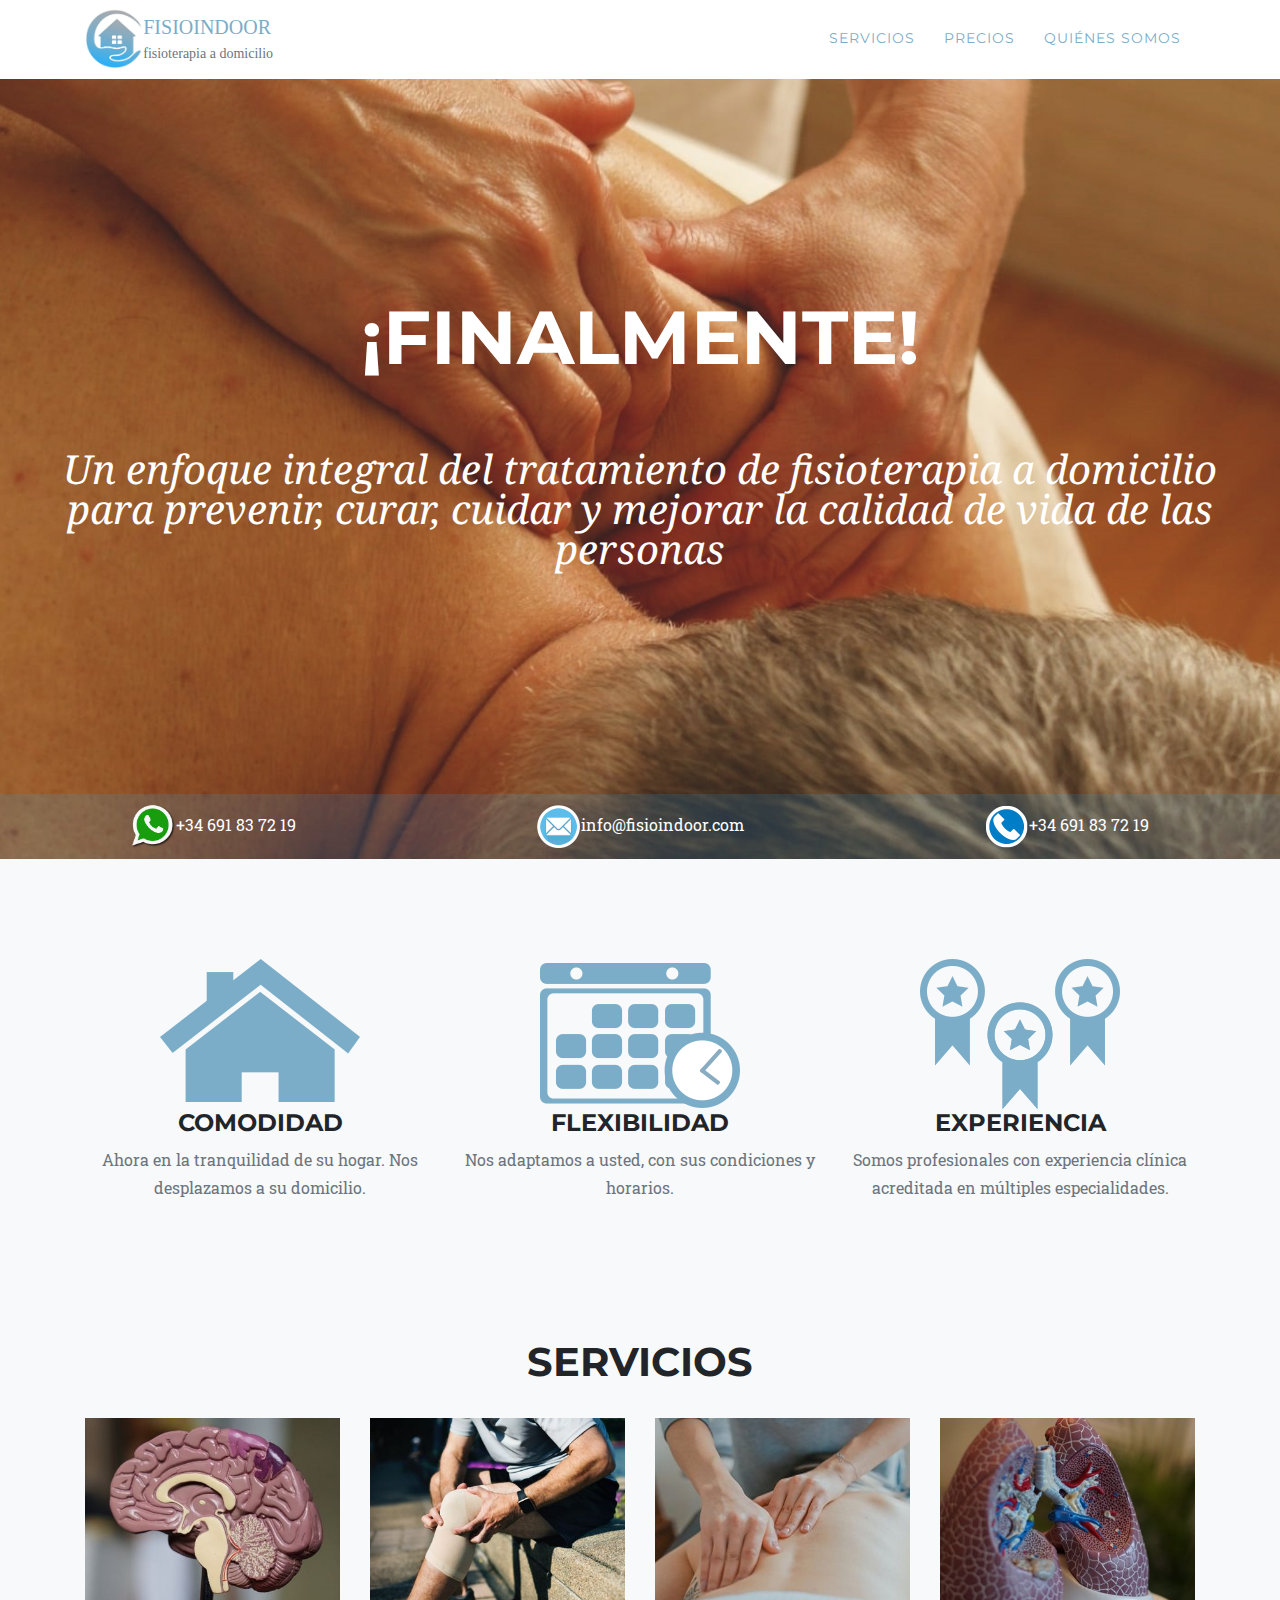
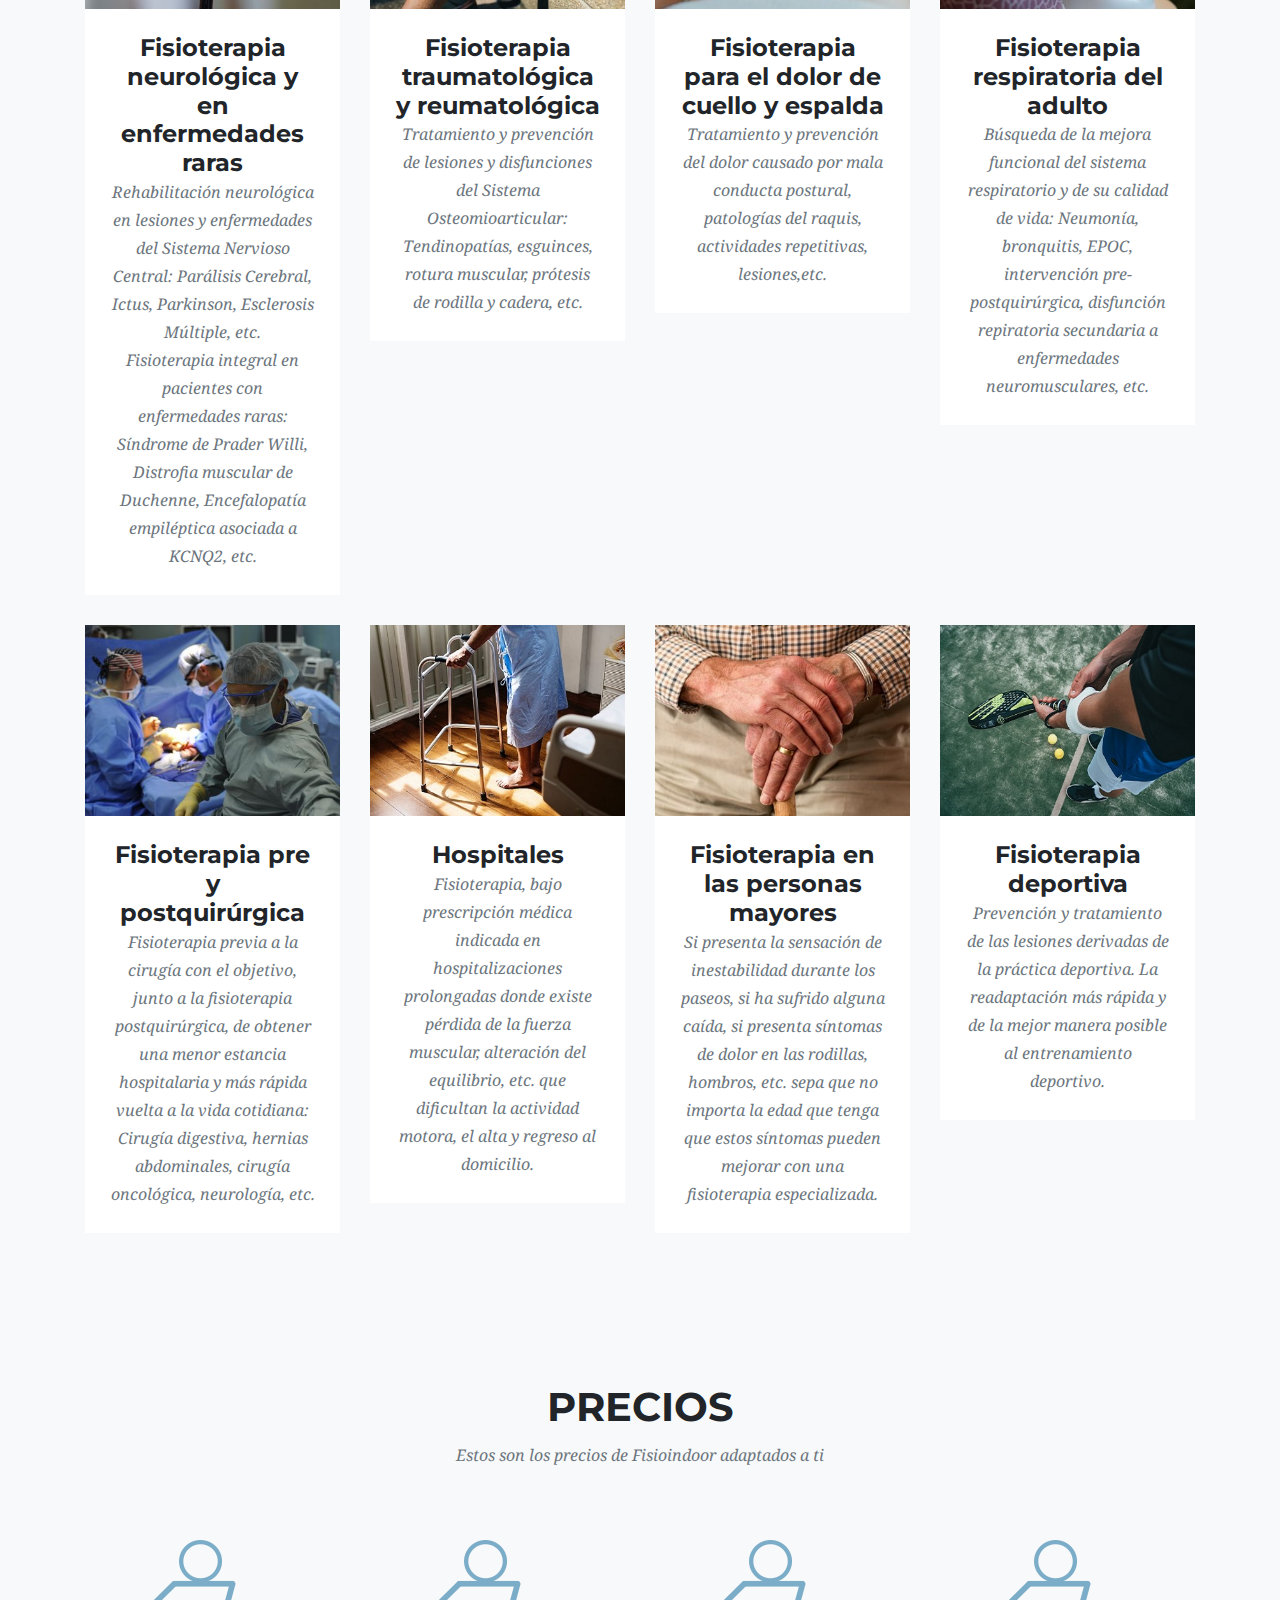
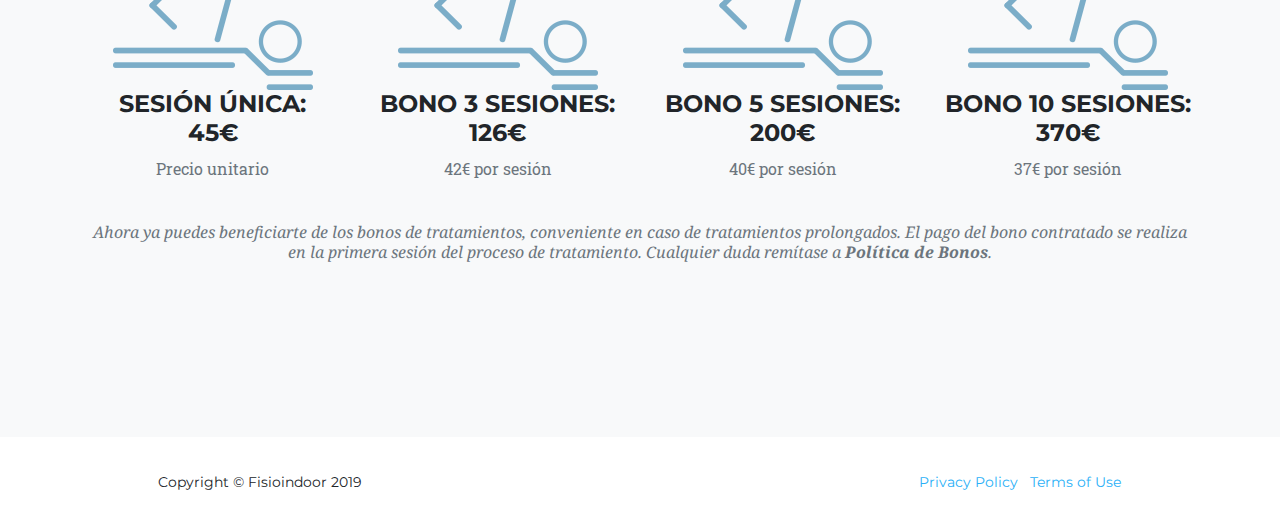
==== commit 4c572ea9: "Fixed fonts and stuf" ====
--- a/index.html
+++ b/index.html
@@ -31,8 +31,8 @@
   <nav class="navbar navbar-expand-lg navbar-dark fixed-top" id="mainNav">
     <div class="container">
       <img src ="img/logos/logo.jpg" height = "60px">
-      <a class="navbar-brand js-scroll-trigger text-uppercase" href="#page-top">
-        Fisioindoor
+      <a class="navbar-brand js-scroll-trigger" href="#page-top">
+        FISIOINDOOR
         <p class="subtitle-logo text-muted">fisioterapia a domicilio</p>
       </a>
       <button class="navbar-toggler navbar-toggler-right" type="button" data-toggle="collapse" data-target="#navbarResponsive" aria-controls="navbarResponsive" aria-expanded="false" aria-label="Toggle navigation">
--- a/css/agency.min.css
+++ b/css/agency.min.css
@@ -4,7 +4,7 @@
  * Licensed under MIT (https://github.com/BlackrockDigital/startbootstrap-agency/blob/master/LICENSE)
  */body{overflow-x:hidden;font-family:'Roboto Slab',-apple-system,BlinkMacSystemFont,'Segoe UI',Roboto,'Helvetica Neue',Arial,sans-serif,'Apple Color Emoji','Segoe UI Emoji','Segoe UI Symbol','Noto Color Emoji'}p{line-height:1.75}a{color:#2ab0f7}a:hover{color:#2ab0f7}.text-primary{color:#fed136!important}h1,h2,h3,h4,h5,h6{font-weight:700;font-family:Montserrat,-apple-system,BlinkMacSystemFont,'Segoe UI',Roboto,'Helvetica Neue',Arial,sans-serif,'Apple Color Emoji','Segoe UI Emoji','Segoe UI Symbol','Noto Color Emoji'}.page-section{padding:100px 0}.page-section h2.section-heading{font-size:40px;margin-top:0;margin-bottom:15px}.page-section h3.section-subheading{font-size:16px;font-weight:400;font-style:italic;margin-bottom:75px;text-transform:none;font-family:'Droid Serif',-apple-system,BlinkMacSystemFont,'Segoe UI',Roboto,'Helvetica Neue',Arial,sans-serif,'Apple Color Emoji','Segoe UI Emoji','Segoe UI Symbol','Noto Color Emoji'}@media (min-width:768px){section{padding:150px 0}}::-moz-selection{background:#fed136;text-shadow:none}::selection{background:#0078d7;color: white;text-shadow:none}img::-moz-selection{background:0 0}img::selection{background:0 0}img::-moz-selection{background:0 0}.btn{font-family:Montserrat,-apple-system,BlinkMacSystemFont,'Segoe UI',Roboto,'Helvetica Neue',Arial,sans-serif,'Apple Color Emoji','Segoe UI Emoji','Segoe UI Symbol','Noto Color Emoji';font-weight:700}.btn-xl{font-size:18px;padding:20px 40px}.btn-primary{background-color:#fed136;border-color:#fed136}.btn-primary:active,.btn-primary:focus,.btn-primary:hover{background-color:#fec810!important;border-color:#fec810!important;color:#fff}.btn-primary:active,.btn-primary:focus{-webkit-box-shadow:0 0 0 .2rem rgba(254,209,55,.5)!important;box-shadow:0 0 0 .2rem rgba(254,209,55,.5)!important}#mainNav{background-color:#ffff}#mainNav .navbar-toggler{font-size:12px;right:0;padding:13px;text-transform:uppercase;color:#7badc8;border:0;background-color:#ffff;font-family:Montserrat,-apple-system,BlinkMacSystemFont,'Segoe UI',Roboto,'Helvetica Neue',Arial,sans-serif,'Apple Color Emoji','Segoe UI Emoji','Segoe UI Symbol','Noto Color Emoji'}#mainNav .navbar-brand{color:#7badc8;font-family:'Minion Pro'}#mainNav .navbar-brand.active,#mainNav .navbar-brand:active,#mainNav .navbar-brand:focus,#mainNav .navbar-brand:hover{color:#2ab0f7}#mainNav .navbar-nav .nav-item .nav-link{font-size:90%;font-weight:400;padding:.75em 0;letter-spacing:1px;color:#7badc8;font-family:Montserrat,-apple-system,BlinkMacSystemFont,'Segoe UI',Roboto,'Helvetica Neue',Arial,sans-serif,'Apple Color Emoji','Segoe UI Emoji','Segoe UI Symbol','Noto Color Emoji'}#mainNav .navbar-nav .nav-item .nav-link.active,#mainNav .navbar-nav .nav-item .nav-link:hover{color:#2ab0f7}@media (min-width:992px){#mainNav{padding-top:25px;padding-bottom:25px;-webkit-transition:padding-top .3s,padding-bottom .3s;transition:padding-top .3s,padding-bottom .3s;border:none;background-color:transparent}#mainNav .navbar-brand{font-size:1.75em;-webkit-transition:all .3s;transition:all .3s}#mainNav .navbar-nav .nav-item .nav-link{padding:1.1em 1em!important}#mainNav.navbar-shrink{padding-top:0;padding-bottom:0;background-color:#ffff}#mainNav.navbar-shrink .navbar-brand{font-size:1.25em;padding:12px 0}}header.masthead{text-align:center;color:#fff;background-image:url(../img/header-bg.jpg);background-repeat:no-repeat;background-attachment:scroll;background-position:center center;background-size:cover}header.masthead .intro-text{padding-top:150px;padding-bottom:100px}header.masthead .intro-text .intro-lead-in{font-size:22px;font-style:italic;line-height:22px;margin-bottom:25px;font-family:'Droid Serif',-apple-system,BlinkMacSystemFont,'Segoe UI',Roboto,'Helvetica Neue',Arial,sans-serif,'Apple Color Emoji','Segoe UI Emoji','Segoe UI Symbol','Noto Color Emoji'}header.masthead .intro-text .intro-heading{font-size:42px;font-weight:700;line-height:50px;margin-bottom:25px;font-family:Montserrat,-apple-system,BlinkMacSystemFont,'Segoe UI',Roboto,'Helvetica Neue',Arial,sans-serif,'Apple Color Emoji','Segoe UI Emoji','Segoe UI Symbol','Noto Color Emoji'}@media (min-width:768px){header.masthead .intro-text{padding-top:300px;padding-bottom:200px}header.masthead .intro-text .intro-lead-in{font-size:40px;font-style:italic;line-height:40px;margin-bottom:25px;font-family:'Droid Serif',-apple-system,BlinkMacSystemFont,'Segoe UI',Roboto,'Helvetica Neue',Arial,sans-serif,'Apple Color Emoji','Segoe UI Emoji','Segoe UI Symbol','Noto Color Emoji'}header.masthead .intro-text .intro-heading{font-size:75px;font-weight:700;line-height:75px;margin-bottom:50px;font-family:Montserrat,-apple-system,BlinkMacSystemFont,'Segoe UI',Roboto,'Helvetica Neue',Arial,sans-serif,'Apple Color Emoji','Segoe UI Emoji','Segoe UI Symbol','Noto Color Emoji'}}.service-heading{margin:15px 0;text-transform:none}#portfolio .portfolio-item{right:0;margin:0 0 15px}#portfolio .portfolio-item .portfolio-link{position:relative;display:block;max-width:400px;margin:0 auto;cursor:pointer}#portfolio .portfolio-item .portfolio-link .portfolio-hover{position:absolute;width:100%;height:100%;-webkit-transition:all ease .5s;transition:all ease .5s;opacity:0;background:rgba(254,209,54,.9)}#portfolio .portfolio-item .portfolio-link .portfolio-hover:hover{opacity:1}#portfolio .portfolio-item .portfolio-link .portfolio-hover .portfolio-hover-content{font-size:20px;position:absolute;top:50%;width:100%;height:20px;margin-top:-12px;text-align:center;color:#fff}#portfolio .portfolio-item .portfolio-link .portfolio-hover .portfolio-hover-content i{margin-top:-12px}#portfolio .portfolio-item .portfolio-link .portfolio-hover .portfolio-hover-content h3,#portfolio .portfolio-item .portfolio-link .portfolio-hover .portfolio-hover-content h4{margin:0}#portfolio .portfolio-item .portfolio-caption{max-width:400px;margin:0 auto;padding:25px;text-align:center;background-color:#fff}#portfolio .portfolio-item .portfolio-caption h4{margin:0;text-transform:none}#portfolio .portfolio-item .portfolio-caption p{font-size:16px;font-style:italic;margin:0;font-family:'Droid Serif',-apple-system,BlinkMacSystemFont,'Segoe UI',Roboto,'Helvetica Neue',Arial,sans-serif,'Apple Color Emoji','Segoe UI Emoji','Segoe UI Symbol','Noto Color Emoji'}#portfolio *{z-index:2}@media (min-width:767px){#portfolio .portfolio-item{margin:0 0 30px}}.portfolio-modal .modal-dialog{margin:1rem;max-width:100vw}.portfolio-modal .modal-content{padding:100px 0;text-align:center}.portfolio-modal .modal-content h2{font-size:3em;margin-bottom:15px}.portfolio-modal .modal-content p{margin-bottom:30px}.portfolio-modal .modal-content p.item-intro{font-size:16px;font-style:italic;margin:20px 0 30px;font-family:'Droid Serif',-apple-system,BlinkMacSystemFont,'Segoe UI',Roboto,'Helvetica Neue',Arial,sans-serif,'Apple Color Emoji','Segoe UI Emoji','Segoe UI Symbol','Noto Color Emoji'}.portfolio-modal .modal-content ul.list-inline{margin-top:0;margin-bottom:30px}.portfolio-modal .modal-content img{margin-bottom:30px}.portfolio-modal .modal-content button{cursor:pointer}.portfolio-modal .close-modal{position:absolute;top:25px;right:25px;width:75px;height:75px;cursor:pointer;background-color:transparent}.portfolio-modal .close-modal:hover{opacity:.3}.portfolio-modal .close-modal .lr{z-index:1051;width:1px;height:75px;margin-left:35px;-webkit-transform:rotate(45deg);transform:rotate(45deg);background-color:#212529}.portfolio-modal .close-modal .lr .rl{z-index:1052;width:1px;height:75px;-webkit-transform:rotate(90deg);transform:rotate(90deg);background-color:#212529}.timeline{position:relative;padding:0;list-style:none}.timeline:before{position:absolute;top:0;bottom:0;left:40px;width:2px;margin-left:-1.5px;content:'';background-color:#e9ecef}.timeline>li{position:relative;min-height:50px;margin-bottom:50px}.timeline>li:after,.timeline>li:before{display:table;content:' '}.timeline>li:after{clear:both}.timeline>li .timeline-panel{position:relative;float:right;width:100%;padding:0 20px 0 100px;text-align:left}.timeline>li .timeline-panel:before{right:auto;left:-15px;border-right-width:15px;border-left-width:0}.timeline>li .timeline-panel:after{right:auto;left:-14px;border-right-width:14px;border-left-width:0}.timeline>li .timeline-image{position:absolute;z-index:100;left:0;width:80px;height:80px;margin-left:0;text-align:center;color:#fff;border:7px solid #e9ecef;border-radius:100%;background-color:#fed136}.timeline>li .timeline-image h4{font-size:10px;line-height:14px;margin-top:12px}.timeline>li.timeline-inverted>.timeline-panel{float:right;padding:0 20px 0 100px;text-align:left}.timeline>li.timeline-inverted>.timeline-panel:before{right:auto;left:-15px;border-right-width:15px;border-left-width:0}.timeline>li.timeline-inverted>.timeline-panel:after{right:auto;left:-14px;border-right-width:14px;border-left-width:0}.timeline>li:last-child{margin-bottom:0}.timeline .timeline-heading h4{margin-top:0;color:inherit}.timeline .timeline-heading h4.subheading{text-transform:none}.timeline .timeline-body>p,.timeline .timeline-body>ul{margin-bottom:0}@media (min-width:768px){.timeline:before{left:50%}.timeline>li{min-height:100px;margin-bottom:100px}.timeline>li .timeline-panel{float:left;width:41%;padding:0 20px 20px 30px;text-align:right}.timeline>li .timeline-image{left:50%;width:100px;height:100px;margin-left:-50px}.timeline>li .timeline-image h4{font-size:13px;line-height:18px;margin-top:16px}.timeline>li.timeline-inverted>.timeline-panel{float:right;padding:0 30px 20px 20px;text-align:left}}@media (min-width:992px){.timeline>li{min-height:150px}.timeline>li .timeline-panel{padding:0 20px 20px}.timeline>li .timeline-image{width:150px;height:150px;margin-left:-75px}.timeline>li .timeline-image h4{font-size:18px;line-height:26px;margin-top:30px}.timeline>li.timeline-inverted>.timeline-panel{padding:0 20px 20px}}@media (min-width:1200px){.timeline>li{min-height:170px}.timeline>li .timeline-panel{padding:0 20px 20px 100px}.timeline>li .timeline-image{width:170px;height:170px;margin-left:-85px}.timeline>li .timeline-image h4{margin-top:40px}.timeline>li.timeline-inverted>.timeline-panel{padding:0 100px 20px 20px}}.team-member{margin-bottom:50px;text-align:center}.team-member img{width:225px;height:225px;border:7px solid rgba(0,0,0,.1)}.team-member h4{margin-top:25px;margin-bottom:0;text-transform:none}.team-member p{margin-top:0}section#contact{background-color:#212529;background-image:url(../img/map-image.png);background-repeat:no-repeat;background-position:center}section#contact .section-heading{color:#fff}section#contact .form-group{margin-bottom:25px}section#contact .form-group input,section#contact .form-group textarea{padding:20px}section#contact .form-group input.form-control{height:auto}section#contact .form-group textarea.form-control{height:248px}section#contact .form-control:focus{border-color:#fed136;-webkit-box-shadow:none;box-shadow:none}section#contact ::-webkit-input-placeholder{font-weight:700;color:#ced4da;font-family:Montserrat,-apple-system,BlinkMacSystemFont,'Segoe UI',Roboto,'Helvetica Neue',Arial,sans-serif,'Apple Color Emoji','Segoe UI Emoji','Segoe UI Symbol','Noto Color Emoji'}section#contact :-moz-placeholder{font-weight:700;color:#ced4da;font-family:Montserrat,-apple-system,BlinkMacSystemFont,'Segoe UI',Roboto,'Helvetica Neue',Arial,sans-serif,'Apple Color Emoji','Segoe UI Emoji','Segoe UI Symbol','Noto Color Emoji'}section#contact ::-moz-placeholder{font-weight:700;color:#ced4da;font-family:Montserrat,-apple-system,BlinkMacSystemFont,'Segoe UI',Roboto,'Helvetica Neue',Arial,sans-serif,'Apple Color Emoji','Segoe UI Emoji','Segoe UI Symbol','Noto Color Emoji'}section#contact :-ms-input-placeholder{font-weight:700;color:#ced4da;font-family:Montserrat,-apple-system,BlinkMacSystemFont,'Segoe UI',Roboto,'Helvetica Neue',Arial,sans-serif,'Apple Color Emoji','Segoe UI Emoji','Segoe UI Symbol','Noto Color Emoji'}.footer{padding:25px 0;text-align:center}.footer span.copyright{font-size:90%;line-height:40px;text-transform:none;font-family:Montserrat,-apple-system,BlinkMacSystemFont,'Segoe UI',Roboto,'Helvetica Neue',Arial,sans-serif,'Apple Color Emoji','Segoe UI Emoji','Segoe UI Symbol','Noto Color Emoji'}.footer ul.quicklinks{font-size:90%;line-height:40px;margin-bottom:0;text-transform:none;font-family:Montserrat,-apple-system,BlinkMacSystemFont,'Segoe UI',Roboto,'Helvetica Neue',Arial,sans-serif,'Apple Color Emoji','Segoe UI Emoji','Segoe UI Symbol','Noto Color Emoji'}ul.social-buttons{margin-bottom:0}ul.social-buttons li a{font-size:20px;line-height:50px;display:block;width:50px;height:50px;-webkit-transition:all .3s;transition:all .3s;color:#fff;border-radius:100%;outline:0;background-color:#212529}ul.social-buttons li a:active,ul.social-buttons li a:focus,ul.social-buttons li a:hover{background-color:#fed136}
  .subtitle-logo{
-    font-size: 12px;
+    font-size: 14px;
     margin: 0;
-    font-family: 'Droid Serif',-apple-system,BlinkMacSystemFont,'Segoe UI',Roboto,'Helvetica Neue',Arial,sans-serif,'Apple Color Emoji','Segoe UI Emoji','Segoe UI Symbol','Noto Color Emoji';
+    font-family: LatinaW00-UltraLight;
  }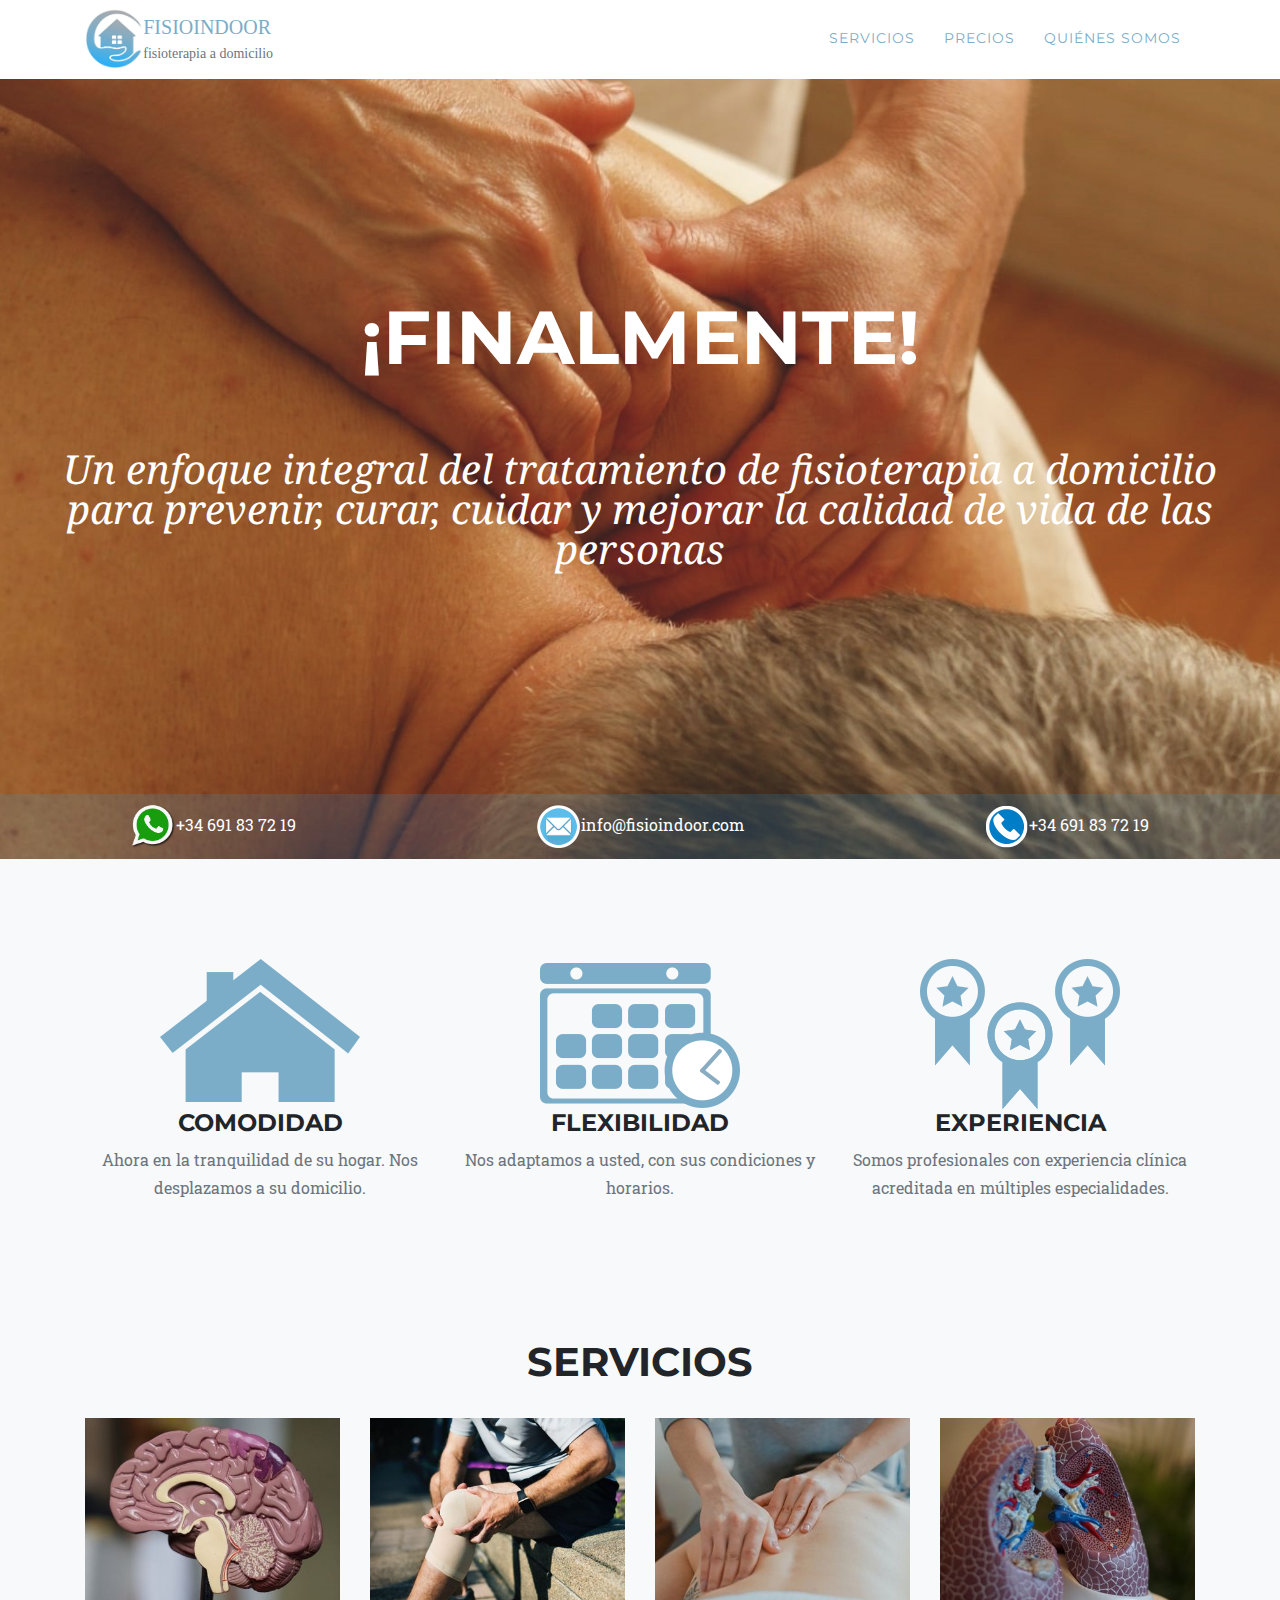
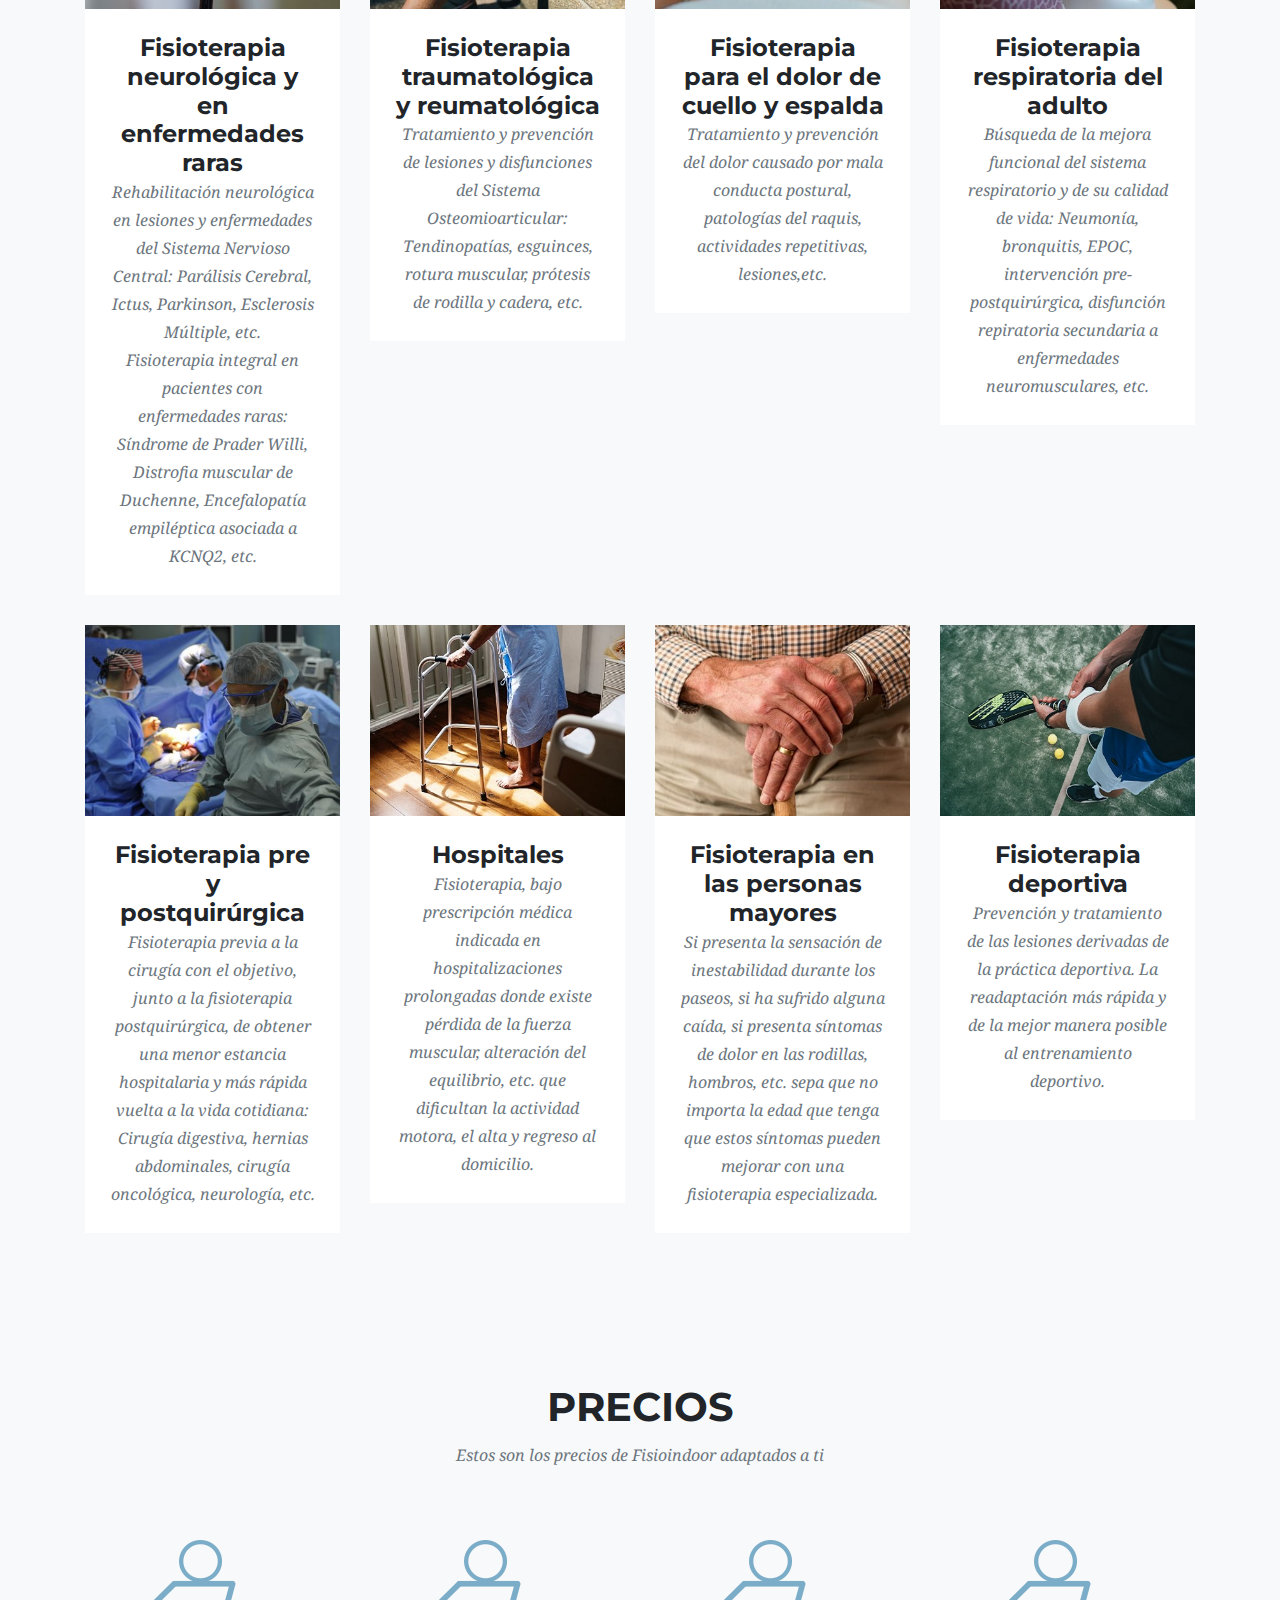
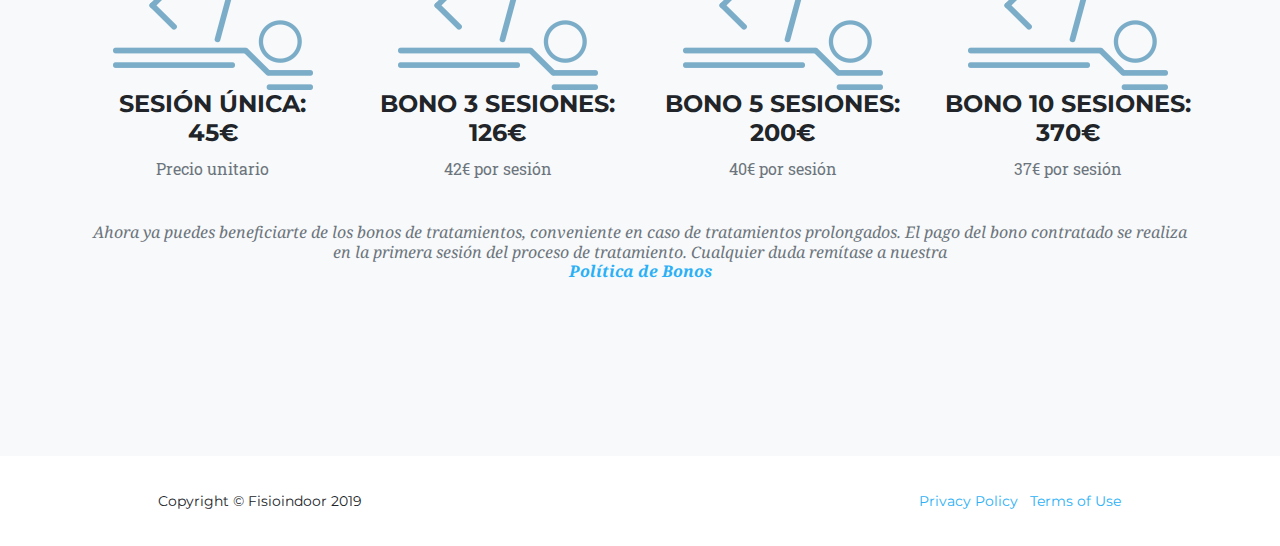
==== commit 1a9b828d: "Politica de privacidad" ====
--- a/index.html
+++ b/index.html
@@ -36,7 +36,7 @@
         <p class="subtitle-logo text-muted">fisioterapia a domicilio</p>
       </a>
       <button class="navbar-toggler navbar-toggler-right" type="button" data-toggle="collapse" data-target="#navbarResponsive" aria-controls="navbarResponsive" aria-expanded="false" aria-label="Toggle navigation">
-        Menu
+        
         <i class="fas fa-bars"></i>
       </button>
       <div class="collapse navbar-collapse" id="navbarResponsive">
@@ -87,45 +87,7 @@
     </div>
    
   </header>
-
-  <!-- Services -->
-  <!--section class="page-section" id="services">
-    <div class="container">
-      <div class="row">
-        <div class="col-lg-12 text-center">
-          <h2 class="section-heading text-uppercase">Services</h2>
-          <h3 class="section-subheading text-muted">Lorem ipsum dolor sit amet consectetur.</h3>
-        </div>
-      </div>
-      <div class="row text-center">
-        <div class="col-md-4">
-          <span class="fa-stack fa-4x">
-            <i class="fas fa-circle fa-stack-2x text-primary"></i>
-            <i class="fas fa-shopping-cart fa-stack-1x fa-inverse"></i>
-          </span>
-          <h4 class="service-heading">E-Commerce</h4>
-          <p class="text-muted">Lorem ipsum dolor sit amet, consectetur adipisicing elit. Minima maxime quam architecto quo inventore harum ex magni, dicta impedit.</p>
-        </div>
-        <div class="col-md-4">
-          <span class="fa-stack fa-4x">
-            <i class="fas fa-circle fa-stack-2x text-primary"></i>
-            <i class="fas fa-laptop fa-stack-1x fa-inverse"></i>
-          </span>
-          <h4 class="service-heading">Responsive Design</h4>
-          <p class="text-muted">Lorem ipsum dolor sit amet, consectetur adipisicing elit. Minima maxime quam architecto quo inventore harum ex magni, dicta impedit.</p>
-        </div>
-        <div class="col-md-4">
-          <span class="fa-stack fa-4x">
-            <i class="fas fa-circle fa-stack-2x text-primary"></i>
-            <i class="fas fa-lock fa-stack-1x fa-inverse"></i>
-          </span>
-          <h4 class="service-heading">Web Security</h4>
-          <p class="text-muted">Lorem ipsum dolor sit amet, consectetur adipisicing elit. Minima maxime quam architecto quo inventore harum ex magni, dicta impedit.</p>
-        </div>
-      </div>
-    </div>
-  </section-->
-
+ 
   <section class="bg-light page-section">
     <div class="container">
       <div class="row"> 
@@ -183,14 +145,6 @@
           </div>
         </div>
         <div class="col-md-3 col-sm-6 portfolio-item">
-          <!--a class="portfolio-link" data-toggle="modal" href="#portfolioModal2">
-            <div class="portfolio-hover">
-              <div class="portfolio-hover-content">
-                <i class="fas fa-plus fa-3x"></i>
-              </div>
-            </div>
-            <img class="img-fluid" src="img/portfolio/02-thumbnail.jpg" alt="">
-          </a-->
           <img class="img-fluid" src="img/portfolio/traumatologico-small.jpg" alt="">
           <div class="portfolio-caption">
             <h4>Fisioterapia traumatológica y reumatológica</h4>
@@ -201,14 +155,6 @@
           </div>
         </div>
         <div class="col-md-3 col-sm-6 portfolio-item">
-          <!--a class="portfolio-link" data-toggle="modal" href="#portfolioModal3">
-            <div class="portfolio-hover">
-              <div class="portfolio-hover-content">
-                <i class="fas fa-plus fa-3x"></i>
-              </div>
-            </div>
-            <img class="img-fluid" src="img/portfolio/03-thumbnail.jpg" alt="">
-          </a-->
           <img class="img-fluid" src="img/portfolio/espalda-small.jpg" alt="">
           <div class="portfolio-caption">
             <h4>Fisioterapia para el dolor de cuello y espalda</h4>
@@ -216,14 +162,6 @@
           </div>
         </div>
         <div class="col-md-3 col-sm-6 portfolio-item">
-          <!--a class="portfolio-link" data-toggle="modal" href="#portfolioModal1">
-            <div class="portfolio-hover">
-              <div class="portfolio-hover-content">
-                <i class="fas fa-plus fa-3x"></i>
-              </div>
-            </div>
-            <img class="img-fluid" src="img/portfolio/01-thumbnail.jpg" alt="">
-          </a-->
           <img class="img-fluid" src="img/portfolio/respiratorio-small.jpg" alt="">
           <div class="portfolio-caption">
             <h4>Fisioterapia respiratoria del adulto</h4>
@@ -233,14 +171,6 @@
       </div>      
       <div class="row">        
         <div class="col-md-3 col-sm-6 portfolio-item">
-          <!--a class="portfolio-link" data-toggle="modal" href="#portfolioModal2">
-            <div class="portfolio-hover">
-              <div class="portfolio-hover-content">
-                <i class="fas fa-plus fa-3x"></i>
-              </div>
-            </div>
-            <img class="img-fluid" src="img/portfolio/02-thumbnail.jpg" alt="">
-          </a-->
           <img class="img-fluid" src="img/portfolio/quirurjico-small.jpg" alt="">
           <div class="portfolio-caption">
             <h4>Fisioterapia pre y postquirúrgica</h4>
@@ -251,14 +181,6 @@
           </div>
         </div>
         <div class="col-md-3 col-sm-6 portfolio-item">
-          <!--a class="portfolio-link" data-toggle="modal" href="#portfolioModal3">
-            <div class="portfolio-hover">
-              <div class="portfolio-hover-content">
-                <i class="fas fa-plus fa-3x"></i>
-              </div>
-            </div>
-            <img class="img-fluid" src="img/portfolio/03-thumbnail.jpg" alt="">
-          </a-->
           <img class="img-fluid" src="img/portfolio/01-thumbnail.jpg" alt="">
           <div class="portfolio-caption">
             <h4>Hospitales</h4>
@@ -268,14 +190,6 @@
           </div>
         </div>
         <div class="col-md-3 col-sm-6 portfolio-item text-center">
-          <!--a class="portfolio-link" data-toggle="modal" href="#portfolioModal1">
-            <div class="portfolio-hover">
-              <div class="portfolio-hover-content">
-                <i class="fas fa-plus fa-3x"></i>
-              </div>
-            </div>
-            <img class="img-fluid" src="img/portfolio/01-thumbnail.jpg" alt="">
-          </a-->
           <img class="img-fluid" src="img/portfolio/mayores-small.jpg" alt="">
           <div class="portfolio-caption">
             <h4>Fisioterapia en las personas mayores</h4>
@@ -285,14 +199,6 @@
           </div>
         </div>
         <div class="col-md-3 col-sm-6 portfolio-item text-center">
-          <!--a class="portfolio-link" data-toggle="modal" href="#portfolioModal2">
-            <div class="portfolio-hover">
-              <div class="portfolio-hover-content">
-                <i class="fas fa-plus fa-3x"></i>
-              </div>
-            </div>
-            <img class="img-fluid" src="img/portfolio/02-thumbnail.jpg" alt="">
-          </a-->
           <img class="img-fluid" src="img/portfolio/03-thumbnail.jpg" alt="">
           <div class="portfolio-caption">
             <h4>Fisioterapia deportiva</h4>
@@ -349,259 +255,17 @@
           <h3 class="section-subheading text-muted text-center">
             Ahora ya puedes beneficiarte de los bonos de tratamientos, conveniente en caso de
             tratamientos prolongados. El pago del bono contratado se realiza en la primera sesión del proceso de
-            tratamiento. Cualquier duda remítase a <b>Política de Bonos</b>.
+            tratamiento. Cualquier duda remítase a nuestra
+            <a class="portfolio-link" data-toggle="modal" href="#portfolioModal1">
+            <div class="portfolio-hover">
+              <b>Política de Bonos</b>
+            </div>
+          </a>
           </h3>
         </div>
       </div>
     </div>
   </section>
-
-  <!-- About -->
-  <!--section class="page-section" id="about">
-    <div class="container">
-      <div class="row">
-        <div class="col-lg-12 text-center">
-          <h2 class="section-heading text-uppercase">About</h2>
-          <h3 class="section-subheading text-muted">Lorem ipsum dolor sit amet consectetur.</h3>
-        </div>
-      </div>
-      <div class="row">
-        <div class="col-lg-12">
-          <ul class="timeline">
-            <li>
-              <div class="timeline-image">
-                <img class="rounded-circle img-fluid" src="img/about/1.jpg" alt="">
-              </div>
-              <div class="timeline-panel">
-                <div class="timeline-heading">
-                  <h4>2009-2011</h4>
-                  <h4 class="subheading">Our Humble Beginnings</h4>
-                </div>
-                <div class="timeline-body">
-                  <p class="text-muted">Lorem ipsum dolor sit amet, consectetur adipisicing elit. Sunt ut voluptatum eius sapiente, totam reiciendis temporibus qui quibusdam, recusandae sit vero unde, sed, incidunt et ea quo dolore laudantium consectetur!</p>
-                </div>
-              </div>
-            </li>
-            <li class="timeline-inverted">
-              <div class="timeline-image">
-                <img class="rounded-circle img-fluid" src="img/about/2.jpg" alt="">
-              </div>
-              <div class="timeline-panel">
-                <div class="timeline-heading">
-                  <h4>March 2011</h4>
-                  <h4 class="subheading">An Agency is Born</h4>
-                </div>
-                <div class="timeline-body">
-                  <p class="text-muted">Lorem ipsum dolor sit amet, consectetur adipisicing elit. Sunt ut voluptatum eius sapiente, totam reiciendis temporibus qui quibusdam, recusandae sit vero unde, sed, incidunt et ea quo dolore laudantium consectetur!</p>
-                </div>
-              </div>
-            </li>
-            <li>
-              <div class="timeline-image">
-                <img class="rounded-circle img-fluid" src="img/about/3.jpg" alt="">
-              </div>
-              <div class="timeline-panel">
-                <div class="timeline-heading">
-                  <h4>December 2012</h4>
-                  <h4 class="subheading">Transition to Full Service</h4>
-                </div>
-                <div class="timeline-body">
-                  <p class="text-muted">Lorem ipsum dolor sit amet, consectetur adipisicing elit. Sunt ut voluptatum eius sapiente, totam reiciendis temporibus qui quibusdam, recusandae sit vero unde, sed, incidunt et ea quo dolore laudantium consectetur!</p>
-                </div>
-              </div>
-            </li>
-            <li class="timeline-inverted">
-              <div class="timeline-image">
-                <img class="rounded-circle img-fluid" src="img/about/4.jpg" alt="">
-              </div>
-              <div class="timeline-panel">
-                <div class="timeline-heading">
-                  <h4>July 2014</h4>
-                  <h4 class="subheading">Phase Two Expansion</h4>
-                </div>
-                <div class="timeline-body">
-                  <p class="text-muted">Lorem ipsum dolor sit amet, consectetur adipisicing elit. Sunt ut voluptatum eius sapiente, totam reiciendis temporibus qui quibusdam, recusandae sit vero unde, sed, incidunt et ea quo dolore laudantium consectetur!</p>
-                </div>
-              </div>
-            </li>
-            <li class="timeline-inverted">
-              <div class="timeline-image">
-                <h4>Be Part
-                  <br>Of Our
-                  <br>Story!</h4>
-              </div>
-            </li>
-          </ul>
-        </div>
-      </div>
-    </div>
-  </section-->
-
-  <!-- Team -->
-  <!--section class="bg-light page-section" id="team">
-    <div class="container">
-      <div class="row">
-        <div class="col-lg-12 text-center">
-          <h2 class="section-heading text-uppercase">¿Quiénes somos?</h2>
-          <h3 class="section-subheading text-muted">Lorem ipsum dolor sit amet consectetur.</h3>
-        </div>
-      </div>
-      <div class="row">
-        <div class="col-sm-12">
-          <div class="team-member">
-            <img class="mx-auto" src="img/team/1.jpg" alt="">
-            <h4>Adalberto Rojas Merino</h4>
-            <p class="text-muted">Fisioterapeuta</p>
-            <ul class="list-inline social-buttons">
-              <li class="list-inline-item">
-                <a href="#">
-                  <i class="fab fa-twitter"></i>
-                </a>
-              </li>
-              <li class="list-inline-item">
-                <a href="#">
-                  <i class="fab fa-facebook-f"></i>
-                </a>
-              </li>
-              <li class="list-inline-item">
-                <a href="#">
-                  <i class="fab fa-linkedin-in"></i>
-                </a>
-              </li>
-            </ul>
-          </div>
-        </div>
-        <div class="col-sm-4">
-          <div class="team-member">
-            <img class="mx-auto rounded-circle" src="img/team/2.jpg" alt="">
-            <h4>Larry Parker</h4>
-            <p class="text-muted">Lead Marketer</p>
-            <ul class="list-inline social-buttons">
-              <li class="list-inline-item">
-                <a href="#">
-                  <i class="fab fa-twitter"></i>
-                </a>
-              </li>
-              <li class="list-inline-item">
-                <a href="#">
-                  <i class="fab fa-facebook-f"></i>
-                </a>
-              </li>
-              <li class="list-inline-item">
-                <a href="#">
-                  <i class="fab fa-linkedin-in"></i>
-                </a>
-              </li>
-            </ul>
-          </div>
-        </div>
-        <div class="col-sm-4">
-          <div class="team-member">
-            <img class="mx-auto rounded-circle" src="img/team/3.jpg" alt="">
-            <h4>Diana Pertersen</h4>
-            <p class="text-muted">Lead Developer</p>
-            <ul class="list-inline social-buttons">
-              <li class="list-inline-item">
-                <a href="#">
-                  <i class="fab fa-twitter"></i>
-                </a>
-              </li>
-              <li class="list-inline-item">
-                <a href="#">
-                  <i class="fab fa-facebook-f"></i>
-                </a>
-              </li>
-              <li class="list-inline-item">
-                <a href="#">
-                  <i class="fab fa-linkedin-in"></i>
-                </a>
-              </li>
-            </ul>
-          </div>
-        </div>
-      </div>
-      <div class="row">
-        <div class="col-lg-8 mx-auto text-center">
-          <p class="large text-muted">
-            Desarrolla la intervención neurológica desde el concepto de integración entre funcionamiento anatomofisiológico normal del ser humano, filogenéticamente propio de la especie, y la implementación de criterios y técnicas neurofisioterapéuticas. En el campo de las lesiones y disfunciones osteomioarticulares desarrolla el criterio de la relación entre los sistemas involucrados (muscular, nervioso, óseo, etc.), así como la integración de estructuras vecinas y distantes, tratando la alteración teniendo en cuenta el funcionamiento del cuerpo como un todo, interviniendo no solo en el lugar de los síntomas sino también sobre la causa de estos. Posee conocimientos en otras áreas de la fisioterapia como respiratoria, cardiológica, entre otras.    
-          </p>
-        </div>
-      </div>
-    </div>
-  </section-->
-
-  <!-- Clients -->
-  <!--section class="py-5">
-    <div class="container">
-      <div class="row">
-        <div class="col-md-3 col-sm-6">
-          <a href="#">
-            <img class="img-fluid d-block mx-auto" src="img/logos/envato.jpg" alt="">
-          </a>
-        </div>
-        <div class="col-md-3 col-sm-6">
-          <a href="#">
-            <img class="img-fluid d-block mx-auto" src="img/logos/designmodo.jpg" alt="">
-          </a>
-        </div>
-        <div class="col-md-3 col-sm-6">
-          <a href="#">
-            <img class="img-fluid d-block mx-auto" src="img/logos/themeforest.jpg" alt="">
-          </a>
-        </div>
-        <div class="col-md-3 col-sm-6">
-          <a href="#">
-            <img class="img-fluid d-block mx-auto" src="img/logos/creative-market.jpg" alt="">
-          </a>
-        </div>
-      </div>
-    </div>
-  </section-->
-
-  <!-- Contact -->
-  <!--section class="page-section" id="contact">
-    <div class="container">
-      <div class="row">
-        <div class="col-lg-12 text-center">
-          <h2 class="section-heading text-uppercase">Contact Us</h2>
-          <h3 class="section-subheading text-muted">Lorem ipsum dolor sit amet consectetur.</h3>
-        </div>
-      </div>
-      <div class="row">
-        <div class="col-lg-12">
-          <form id="contactForm" name="sentMessage" novalidate="novalidate">
-            <div class="row">
-              <div class="col-md-6">
-                <div class="form-group">
-                  <input class="form-control" id="name" type="text" placeholder="Your Name *" required="required" data-validation-required-message="Please enter your name.">
-                  <p class="help-block text-danger"></p>
-                </div>
-                <div class="form-group">
-                  <input class="form-control" id="email" type="email" placeholder="Your Email *" required="required" data-validation-required-message="Please enter your email address.">
-                  <p class="help-block text-danger"></p>
-                </div>
-                <div class="form-group">
-                  <input class="form-control" id="phone" type="tel" placeholder="Your Phone *" required="required" data-validation-required-message="Please enter your phone number.">
-                  <p class="help-block text-danger"></p>
-                </div>
-              </div>
-              <div class="col-md-6">
-                <div class="form-group">
-                  <textarea class="form-control" id="message" placeholder="Your Message *" required="required" data-validation-required-message="Please enter a message."></textarea>
-                  <p class="help-block text-danger"></p>
-                </div>
-              </div>
-              <div class="clearfix"></div>
-              <div class="col-lg-12 text-center">
-                <div id="success"></div>
-                <button id="sendMessageButton" class="btn btn-primary btn-xl text-uppercase" type="submit">Send Message</button>
-              </div>
-            </div>
-          </form>
-        </div>
-      </div>
-    </div>
-  </section-->
 
   <!-- Footer -->
   <footer class="footer">
@@ -611,28 +275,11 @@
           <span class="copyright">Copyright &copy; Fisioindoor 2019</span>
         </div>
         <div class="col-md-4">
-          <!--ul class="list-inline social-buttons">
-            <li class="list-inline-item">
-              <a href="#">
-                <i class="fab fa-twitter"></i>
-              </a>
-            </li>
-            <li class="list-inline-item">
-              <a href="#">
-                <i class="fab fa-facebook-f"></i>
-              </a>
-            </li>
-            <li class="list-inline-item">
-              <a href="#">
-                <i class="fab fa-linkedin-in"></i>
-              </a>
-            </li>
-          </ul-->
         </div>
         <div class="col-md-4">
           <ul class="list-inline quicklinks">
             <li class="list-inline-item">
-              <a href="#">Privacy Policy</a>
+              <a href="docs/Politica_privacidad.pdf">Privacy Policy</a>
             </li>
             <li class="list-inline-item">
               <a href="#">Terms of Use</a>
@@ -649,25 +296,49 @@
   <div class="portfolio-modal modal fade" id="portfolioModal1" tabindex="-1" role="dialog" aria-hidden="true">
     <div class="modal-dialog">
       <div class="modal-content">
-        <div class="close-modal" data-dismiss="modal">
+        <!--div class="close-modal" data-dismiss="modal">
           <div class="lr">
             <div class="rl"></div>
           </div>
-        </div>
+        </div-->
         <div class="container">
           <div class="row">
             <div class="col-lg-8 mx-auto">
               <div class="modal-body">
                 <!-- Project Details Go Here -->
-                <h2 class="text-uppercase">Fisioterapia para mayores</h2>
-                <p class="item-intro text-muted">Mantenimiento motriz.</p>
-                <img class="img-fluid d-block mx-auto" src="img/portfolio/01-full.jpg" alt="">
-                <p>Para prevenir la rigidez articular, recuperar la calidad de vida y mantener una buena motricidad. Indicada en artrosis, artritis y patologías de la edad.</p>
-                <!--ul class="list-inline">
-                  <li>Date: January 2017</li>
-                  <li>Client: Threads</li>
-                  <li>Category: Illustration</li>
-                </ul-->
+                <h4 class="text-uppercase">Política de precios y bonos</h4>
+                <!--p class="item-intro text-muted"></p-->
+                <br>
+                <p>Todos los precios ofertados son válidos para cualquier modo de pago.</p>
+                <br>
+                <u>Anulaciones y modificaciones:</u>
+                <br>
+                <p>Todas las sesiones deben anularse o modificarse hasta 24 horas antes de la cita. Si
+                  realiza el aviso dentro de las 24 horas previas a la sesión el contratante deberá abonar
+                  el precio de la sesión íntegramente o se descontará la sesión del bono adquirido.</p>
+                <br>
+                <u>Caducidad de los bonos:</u>
+                <br>
+                <p>Los bonos adquiridos estarán sujetos a la siguiente caducidad:</p>
+                <ul class="list-inline">
+                  <li>Bono de 3 sesiones: 4 meses desde la fecha de adquisición.</li>
+                  <li>Bono de 5 sesiones: 6 meses desde la fecha de adquisición.</li>
+                  <li>Bono de 10 sesiones: 12 meses desde la fecha de adquisición.</li>
+                </ul>
+                <br>
+                <u>Devolución:</u>
+                <br>
+                <p>El contratante tendrá derecho a solicitar devolución íntegra del dinero no utilizado
+                  hasta la fecha, sea cual sea el motivo de la solicitud, siempre que no haya superado la
+                  fecha de caducidad del bono (Ver más arriba en “Caducidad de los bonos”).</p>
+                <br>
+                <u>Derechos especiales:</u>
+                <br>
+                <p>Los Bonos de sesiones adquiridas pueden ser compartidas por familiares o por
+                  amistades siempre que sea consentido, previo aviso al fisioterapeuta, por el titular del
+                  bono.</p>
+                <br>
+                <br>
                 <button class="btn btn-primary" data-dismiss="modal" type="button">
                   <i class="fas fa-times"></i>
                   Volver</button>
@@ -679,74 +350,6 @@
     </div>
   </div>
 
-  <!-- Modal 2 -->
-  <div class="portfolio-modal modal fade" id="portfolioModal2" tabindex="-1" role="dialog" aria-hidden="true">
-    <div class="modal-dialog">
-      <div class="modal-content">
-        <div class="close-modal" data-dismiss="modal">
-          <div class="lr">
-            <div class="rl"></div>
-          </div>
-        </div>
-        <div class="container">
-          <div class="row">
-            <div class="col-lg-8 mx-auto">
-              <div class="modal-body">
-                <!-- Project Details Go Here -->
-                <h2 class="text-uppercase">Fisioterapia neurológica</h2>
-                <p class="item-intro text-muted">Rehabilitación neurológica.</p>
-                <img class="img-fluid d-block mx-auto" src="img/portfolio/02-full.jpg" alt="">
-                <p>Tratamiento de las secuelas en lesiones del sistema nervioso central o periférico: ictus, daño cerebral, ataxias, esclerosis múltiple, parkinson, parálisis cerebral.</p>
-                <!--ul class="list-inline">
-                  <li>Date: January 2017</li>
-                  <li>Client: Explore</li>
-                  <li>Category: Graphic Design</li>
-                </ul-->
-                <button class="btn btn-primary" data-dismiss="modal" type="button">
-                  <i class="fas fa-times"></i>
-                  Volver</button>
-              </div>
-            </div>
-          </div>
-        </div>
-      </div>
-    </div>
-  </div>
-
-  <!-- Modal 3 -->
-  <div class="portfolio-modal modal fade" id="portfolioModal3" tabindex="-1" role="dialog" aria-hidden="true">
-    <div class="modal-dialog">
-      <div class="modal-content">
-        <div class="close-modal" data-dismiss="modal">
-          <div class="lr">
-            <div class="rl"></div>
-          </div>
-        </div>
-        <div class="container">
-          <div class="row">
-            <div class="col-lg-8 mx-auto">
-              <div class="modal-body">
-                <!-- Project Details Go Here -->
-                <h2 class="text-uppercase">Fisioterapia deportiva</h2>
-                <p class="item-intro text-muted">Masaje y rehabilitación deportiva.</p>
-                <img class="img-fluid d-block mx-auto" src="img/portfolio/03-full.jpg" alt="">
-                <p>Indicado para descargar la musculatura antes y después de una actividad física intensa, para contracturas, tirones y tensiones musculares, esguinces, contusiones, elongaciones, roturas de fibras, tendinitis, fascitis plantar.</p>
-                <!--ul class="list-inline">
-                  <li>Date: January 2017</li>
-                  <li>Client: Finish</li>
-                  <li>Category: Identity</li>
-                </ul-->
-                <button class="btn btn-primary" data-dismiss="modal" type="button">
-                  <i class="fas fa-times"></i>
-                  Volver</button>
-              </div>
-            </div>
-          </div>
-        </div>
-      </div>
-    </div>
-  </div>
-
   <!-- Bootstrap core JavaScript -->
   <script src="vendor/jquery/jquery.min.js"></script>
   <script src="vendor/bootstrap/js/bootstrap.bundle.min.js"></script>
--- a/css/agency.min.css
+++ b/css/agency.min.css
@@ -2,7 +2,7 @@
  * Start Bootstrap - Agency v5.2.1 (https://startbootstrap.com/template-overviews/agency)
  * Copyright 2013-2019 Start Bootstrap
  * Licensed under MIT (https://github.com/BlackrockDigital/startbootstrap-agency/blob/master/LICENSE)
- */body{overflow-x:hidden;font-family:'Roboto Slab',-apple-system,BlinkMacSystemFont,'Segoe UI',Roboto,'Helvetica Neue',Arial,sans-serif,'Apple Color Emoji','Segoe UI Emoji','Segoe UI Symbol','Noto Color Emoji'}p{line-height:1.75}a{color:#2ab0f7}a:hover{color:#2ab0f7}.text-primary{color:#fed136!important}h1,h2,h3,h4,h5,h6{font-weight:700;font-family:Montserrat,-apple-system,BlinkMacSystemFont,'Segoe UI',Roboto,'Helvetica Neue',Arial,sans-serif,'Apple Color Emoji','Segoe UI Emoji','Segoe UI Symbol','Noto Color Emoji'}.page-section{padding:100px 0}.page-section h2.section-heading{font-size:40px;margin-top:0;margin-bottom:15px}.page-section h3.section-subheading{font-size:16px;font-weight:400;font-style:italic;margin-bottom:75px;text-transform:none;font-family:'Droid Serif',-apple-system,BlinkMacSystemFont,'Segoe UI',Roboto,'Helvetica Neue',Arial,sans-serif,'Apple Color Emoji','Segoe UI Emoji','Segoe UI Symbol','Noto Color Emoji'}@media (min-width:768px){section{padding:150px 0}}::-moz-selection{background:#fed136;text-shadow:none}::selection{background:#0078d7;color: white;text-shadow:none}img::-moz-selection{background:0 0}img::selection{background:0 0}img::-moz-selection{background:0 0}.btn{font-family:Montserrat,-apple-system,BlinkMacSystemFont,'Segoe UI',Roboto,'Helvetica Neue',Arial,sans-serif,'Apple Color Emoji','Segoe UI Emoji','Segoe UI Symbol','Noto Color Emoji';font-weight:700}.btn-xl{font-size:18px;padding:20px 40px}.btn-primary{background-color:#fed136;border-color:#fed136}.btn-primary:active,.btn-primary:focus,.btn-primary:hover{background-color:#fec810!important;border-color:#fec810!important;color:#fff}.btn-primary:active,.btn-primary:focus{-webkit-box-shadow:0 0 0 .2rem rgba(254,209,55,.5)!important;box-shadow:0 0 0 .2rem rgba(254,209,55,.5)!important}#mainNav{background-color:#ffff}#mainNav .navbar-toggler{font-size:12px;right:0;padding:13px;text-transform:uppercase;color:#7badc8;border:0;background-color:#ffff;font-family:Montserrat,-apple-system,BlinkMacSystemFont,'Segoe UI',Roboto,'Helvetica Neue',Arial,sans-serif,'Apple Color Emoji','Segoe UI Emoji','Segoe UI Symbol','Noto Color Emoji'}#mainNav .navbar-brand{color:#7badc8;font-family:'Minion Pro'}#mainNav .navbar-brand.active,#mainNav .navbar-brand:active,#mainNav .navbar-brand:focus,#mainNav .navbar-brand:hover{color:#2ab0f7}#mainNav .navbar-nav .nav-item .nav-link{font-size:90%;font-weight:400;padding:.75em 0;letter-spacing:1px;color:#7badc8;font-family:Montserrat,-apple-system,BlinkMacSystemFont,'Segoe UI',Roboto,'Helvetica Neue',Arial,sans-serif,'Apple Color Emoji','Segoe UI Emoji','Segoe UI Symbol','Noto Color Emoji'}#mainNav .navbar-nav .nav-item .nav-link.active,#mainNav .navbar-nav .nav-item .nav-link:hover{color:#2ab0f7}@media (min-width:992px){#mainNav{padding-top:25px;padding-bottom:25px;-webkit-transition:padding-top .3s,padding-bottom .3s;transition:padding-top .3s,padding-bottom .3s;border:none;background-color:transparent}#mainNav .navbar-brand{font-size:1.75em;-webkit-transition:all .3s;transition:all .3s}#mainNav .navbar-nav .nav-item .nav-link{padding:1.1em 1em!important}#mainNav.navbar-shrink{padding-top:0;padding-bottom:0;background-color:#ffff}#mainNav.navbar-shrink .navbar-brand{font-size:1.25em;padding:12px 0}}header.masthead{text-align:center;color:#fff;background-image:url(../img/header-bg.jpg);background-repeat:no-repeat;background-attachment:scroll;background-position:center center;background-size:cover}header.masthead .intro-text{padding-top:150px;padding-bottom:100px}header.masthead .intro-text .intro-lead-in{font-size:22px;font-style:italic;line-height:22px;margin-bottom:25px;font-family:'Droid Serif',-apple-system,BlinkMacSystemFont,'Segoe UI',Roboto,'Helvetica Neue',Arial,sans-serif,'Apple Color Emoji','Segoe UI Emoji','Segoe UI Symbol','Noto Color Emoji'}header.masthead .intro-text .intro-heading{font-size:42px;font-weight:700;line-height:50px;margin-bottom:25px;font-family:Montserrat,-apple-system,BlinkMacSystemFont,'Segoe UI',Roboto,'Helvetica Neue',Arial,sans-serif,'Apple Color Emoji','Segoe UI Emoji','Segoe UI Symbol','Noto Color Emoji'}@media (min-width:768px){header.masthead .intro-text{padding-top:300px;padding-bottom:200px}header.masthead .intro-text .intro-lead-in{font-size:40px;font-style:italic;line-height:40px;margin-bottom:25px;font-family:'Droid Serif',-apple-system,BlinkMacSystemFont,'Segoe UI',Roboto,'Helvetica Neue',Arial,sans-serif,'Apple Color Emoji','Segoe UI Emoji','Segoe UI Symbol','Noto Color Emoji'}header.masthead .intro-text .intro-heading{font-size:75px;font-weight:700;line-height:75px;margin-bottom:50px;font-family:Montserrat,-apple-system,BlinkMacSystemFont,'Segoe UI',Roboto,'Helvetica Neue',Arial,sans-serif,'Apple Color Emoji','Segoe UI Emoji','Segoe UI Symbol','Noto Color Emoji'}}.service-heading{margin:15px 0;text-transform:none}#portfolio .portfolio-item{right:0;margin:0 0 15px}#portfolio .portfolio-item .portfolio-link{position:relative;display:block;max-width:400px;margin:0 auto;cursor:pointer}#portfolio .portfolio-item .portfolio-link .portfolio-hover{position:absolute;width:100%;height:100%;-webkit-transition:all ease .5s;transition:all ease .5s;opacity:0;background:rgba(254,209,54,.9)}#portfolio .portfolio-item .portfolio-link .portfolio-hover:hover{opacity:1}#portfolio .portfolio-item .portfolio-link .portfolio-hover .portfolio-hover-content{font-size:20px;position:absolute;top:50%;width:100%;height:20px;margin-top:-12px;text-align:center;color:#fff}#portfolio .portfolio-item .portfolio-link .portfolio-hover .portfolio-hover-content i{margin-top:-12px}#portfolio .portfolio-item .portfolio-link .portfolio-hover .portfolio-hover-content h3,#portfolio .portfolio-item .portfolio-link .portfolio-hover .portfolio-hover-content h4{margin:0}#portfolio .portfolio-item .portfolio-caption{max-width:400px;margin:0 auto;padding:25px;text-align:center;background-color:#fff}#portfolio .portfolio-item .portfolio-caption h4{margin:0;text-transform:none}#portfolio .portfolio-item .portfolio-caption p{font-size:16px;font-style:italic;margin:0;font-family:'Droid Serif',-apple-system,BlinkMacSystemFont,'Segoe UI',Roboto,'Helvetica Neue',Arial,sans-serif,'Apple Color Emoji','Segoe UI Emoji','Segoe UI Symbol','Noto Color Emoji'}#portfolio *{z-index:2}@media (min-width:767px){#portfolio .portfolio-item{margin:0 0 30px}}.portfolio-modal .modal-dialog{margin:1rem;max-width:100vw}.portfolio-modal .modal-content{padding:100px 0;text-align:center}.portfolio-modal .modal-content h2{font-size:3em;margin-bottom:15px}.portfolio-modal .modal-content p{margin-bottom:30px}.portfolio-modal .modal-content p.item-intro{font-size:16px;font-style:italic;margin:20px 0 30px;font-family:'Droid Serif',-apple-system,BlinkMacSystemFont,'Segoe UI',Roboto,'Helvetica Neue',Arial,sans-serif,'Apple Color Emoji','Segoe UI Emoji','Segoe UI Symbol','Noto Color Emoji'}.portfolio-modal .modal-content ul.list-inline{margin-top:0;margin-bottom:30px}.portfolio-modal .modal-content img{margin-bottom:30px}.portfolio-modal .modal-content button{cursor:pointer}.portfolio-modal .close-modal{position:absolute;top:25px;right:25px;width:75px;height:75px;cursor:pointer;background-color:transparent}.portfolio-modal .close-modal:hover{opacity:.3}.portfolio-modal .close-modal .lr{z-index:1051;width:1px;height:75px;margin-left:35px;-webkit-transform:rotate(45deg);transform:rotate(45deg);background-color:#212529}.portfolio-modal .close-modal .lr .rl{z-index:1052;width:1px;height:75px;-webkit-transform:rotate(90deg);transform:rotate(90deg);background-color:#212529}.timeline{position:relative;padding:0;list-style:none}.timeline:before{position:absolute;top:0;bottom:0;left:40px;width:2px;margin-left:-1.5px;content:'';background-color:#e9ecef}.timeline>li{position:relative;min-height:50px;margin-bottom:50px}.timeline>li:after,.timeline>li:before{display:table;content:' '}.timeline>li:after{clear:both}.timeline>li .timeline-panel{position:relative;float:right;width:100%;padding:0 20px 0 100px;text-align:left}.timeline>li .timeline-panel:before{right:auto;left:-15px;border-right-width:15px;border-left-width:0}.timeline>li .timeline-panel:after{right:auto;left:-14px;border-right-width:14px;border-left-width:0}.timeline>li .timeline-image{position:absolute;z-index:100;left:0;width:80px;height:80px;margin-left:0;text-align:center;color:#fff;border:7px solid #e9ecef;border-radius:100%;background-color:#fed136}.timeline>li .timeline-image h4{font-size:10px;line-height:14px;margin-top:12px}.timeline>li.timeline-inverted>.timeline-panel{float:right;padding:0 20px 0 100px;text-align:left}.timeline>li.timeline-inverted>.timeline-panel:before{right:auto;left:-15px;border-right-width:15px;border-left-width:0}.timeline>li.timeline-inverted>.timeline-panel:after{right:auto;left:-14px;border-right-width:14px;border-left-width:0}.timeline>li:last-child{margin-bottom:0}.timeline .timeline-heading h4{margin-top:0;color:inherit}.timeline .timeline-heading h4.subheading{text-transform:none}.timeline .timeline-body>p,.timeline .timeline-body>ul{margin-bottom:0}@media (min-width:768px){.timeline:before{left:50%}.timeline>li{min-height:100px;margin-bottom:100px}.timeline>li .timeline-panel{float:left;width:41%;padding:0 20px 20px 30px;text-align:right}.timeline>li .timeline-image{left:50%;width:100px;height:100px;margin-left:-50px}.timeline>li .timeline-image h4{font-size:13px;line-height:18px;margin-top:16px}.timeline>li.timeline-inverted>.timeline-panel{float:right;padding:0 30px 20px 20px;text-align:left}}@media (min-width:992px){.timeline>li{min-height:150px}.timeline>li .timeline-panel{padding:0 20px 20px}.timeline>li .timeline-image{width:150px;height:150px;margin-left:-75px}.timeline>li .timeline-image h4{font-size:18px;line-height:26px;margin-top:30px}.timeline>li.timeline-inverted>.timeline-panel{padding:0 20px 20px}}@media (min-width:1200px){.timeline>li{min-height:170px}.timeline>li .timeline-panel{padding:0 20px 20px 100px}.timeline>li .timeline-image{width:170px;height:170px;margin-left:-85px}.timeline>li .timeline-image h4{margin-top:40px}.timeline>li.timeline-inverted>.timeline-panel{padding:0 100px 20px 20px}}.team-member{margin-bottom:50px;text-align:center}.team-member img{width:225px;height:225px;border:7px solid rgba(0,0,0,.1)}.team-member h4{margin-top:25px;margin-bottom:0;text-transform:none}.team-member p{margin-top:0}section#contact{background-color:#212529;background-image:url(../img/map-image.png);background-repeat:no-repeat;background-position:center}section#contact .section-heading{color:#fff}section#contact .form-group{margin-bottom:25px}section#contact .form-group input,section#contact .form-group textarea{padding:20px}section#contact .form-group input.form-control{height:auto}section#contact .form-group textarea.form-control{height:248px}section#contact .form-control:focus{border-color:#fed136;-webkit-box-shadow:none;box-shadow:none}section#contact ::-webkit-input-placeholder{font-weight:700;color:#ced4da;font-family:Montserrat,-apple-system,BlinkMacSystemFont,'Segoe UI',Roboto,'Helvetica Neue',Arial,sans-serif,'Apple Color Emoji','Segoe UI Emoji','Segoe UI Symbol','Noto Color Emoji'}section#contact :-moz-placeholder{font-weight:700;color:#ced4da;font-family:Montserrat,-apple-system,BlinkMacSystemFont,'Segoe UI',Roboto,'Helvetica Neue',Arial,sans-serif,'Apple Color Emoji','Segoe UI Emoji','Segoe UI Symbol','Noto Color Emoji'}section#contact ::-moz-placeholder{font-weight:700;color:#ced4da;font-family:Montserrat,-apple-system,BlinkMacSystemFont,'Segoe UI',Roboto,'Helvetica Neue',Arial,sans-serif,'Apple Color Emoji','Segoe UI Emoji','Segoe UI Symbol','Noto Color Emoji'}section#contact :-ms-input-placeholder{font-weight:700;color:#ced4da;font-family:Montserrat,-apple-system,BlinkMacSystemFont,'Segoe UI',Roboto,'Helvetica Neue',Arial,sans-serif,'Apple Color Emoji','Segoe UI Emoji','Segoe UI Symbol','Noto Color Emoji'}.footer{padding:25px 0;text-align:center}.footer span.copyright{font-size:90%;line-height:40px;text-transform:none;font-family:Montserrat,-apple-system,BlinkMacSystemFont,'Segoe UI',Roboto,'Helvetica Neue',Arial,sans-serif,'Apple Color Emoji','Segoe UI Emoji','Segoe UI Symbol','Noto Color Emoji'}.footer ul.quicklinks{font-size:90%;line-height:40px;margin-bottom:0;text-transform:none;font-family:Montserrat,-apple-system,BlinkMacSystemFont,'Segoe UI',Roboto,'Helvetica Neue',Arial,sans-serif,'Apple Color Emoji','Segoe UI Emoji','Segoe UI Symbol','Noto Color Emoji'}ul.social-buttons{margin-bottom:0}ul.social-buttons li a{font-size:20px;line-height:50px;display:block;width:50px;height:50px;-webkit-transition:all .3s;transition:all .3s;color:#fff;border-radius:100%;outline:0;background-color:#212529}ul.social-buttons li a:active,ul.social-buttons li a:focus,ul.social-buttons li a:hover{background-color:#fed136}
+ */body{overflow-x:hidden;font-family:'Roboto Slab',-apple-system,BlinkMacSystemFont,'Segoe UI',Roboto,'Helvetica Neue',Arial,sans-serif,'Apple Color Emoji','Segoe UI Emoji','Segoe UI Symbol','Noto Color Emoji'}p{line-height:1.75}a{color:#2ab0f7}a:hover{color:#2ab0f7}.text-primary{color:#fed136!important}h1,h2,h3,h4,h5,h6{font-weight:700;font-family:Montserrat,-apple-system,BlinkMacSystemFont,'Segoe UI',Roboto,'Helvetica Neue',Arial,sans-serif,'Apple Color Emoji','Segoe UI Emoji','Segoe UI Symbol','Noto Color Emoji'}.page-section{padding:100px 0}.page-section h2.section-heading{font-size:40px;margin-top:0;margin-bottom:15px}.page-section h3.section-subheading{font-size:16px;font-weight:400;font-style:italic;margin-bottom:75px;text-transform:none;font-family:'Droid Serif',-apple-system,BlinkMacSystemFont,'Segoe UI',Roboto,'Helvetica Neue',Arial,sans-serif,'Apple Color Emoji','Segoe UI Emoji','Segoe UI Symbol','Noto Color Emoji'}@media (min-width:768px){section{padding:150px 0}}::-moz-selection{background:#fed136;text-shadow:none}::selection{background:#0078d7;color: white;text-shadow:none}img::-moz-selection{background:0 0}img::selection{background:0 0}img::-moz-selection{background:0 0}.btn{font-family:Montserrat,-apple-system,BlinkMacSystemFont,'Segoe UI',Roboto,'Helvetica Neue',Arial,sans-serif,'Apple Color Emoji','Segoe UI Emoji','Segoe UI Symbol','Noto Color Emoji';font-weight:700}.btn-xl{font-size:18px;padding:20px 40px}.btn-primary{background-color:#2ab0f7;border-color:#2ab0f7}.btn-primary:active,.btn-primary:focus,.btn-primary:hover{background-color:#7badc8!important;border-color:#7badc8!important;color:#fff}.btn-primary:active,.btn-primary:focus{-webkit-box-shadow:0 0 0 .2rem #0078d7!important;box-shadow:0 0 0 .2rem #0078d7!important}#mainNav{background-color:#ffff}#mainNav .navbar-toggler{font-size:12px;right:0;padding:13px;text-transform:uppercase;color:#7badc8;border:0;background-color:#ffff;font-family:Montserrat,-apple-system,BlinkMacSystemFont,'Segoe UI',Roboto,'Helvetica Neue',Arial,sans-serif,'Apple Color Emoji','Segoe UI Emoji','Segoe UI Symbol','Noto Color Emoji'}#mainNav .navbar-brand{color:#7badc8;font-family:'Minion Pro'}#mainNav .navbar-brand.active,#mainNav .navbar-brand:active,#mainNav .navbar-brand:focus,#mainNav .navbar-brand:hover{color:#2ab0f7}#mainNav .navbar-nav .nav-item .nav-link{font-size:90%;font-weight:400;padding:.75em 0;letter-spacing:1px;color:#7badc8;font-family:Montserrat,-apple-system,BlinkMacSystemFont,'Segoe UI',Roboto,'Helvetica Neue',Arial,sans-serif,'Apple Color Emoji','Segoe UI Emoji','Segoe UI Symbol','Noto Color Emoji'}#mainNav .navbar-nav .nav-item .nav-link.active,#mainNav .navbar-nav .nav-item .nav-link:hover{color:#2ab0f7}@media (min-width:992px){#mainNav{padding-top:25px;padding-bottom:25px;-webkit-transition:padding-top .3s,padding-bottom .3s;transition:padding-top .3s,padding-bottom .3s;border:none;background-color:transparent}#mainNav .navbar-brand{font-size:1.75em;-webkit-transition:all .3s;transition:all .3s}#mainNav .navbar-nav .nav-item .nav-link{padding:1.1em 1em!important}#mainNav.navbar-shrink{padding-top:0;padding-bottom:0;background-color:#ffff}#mainNav.navbar-shrink .navbar-brand{font-size:1.25em;padding:12px 0}}header.masthead{text-align:center;color:#fff;background-image:url(../img/header-bg.jpg);background-repeat:no-repeat;background-attachment:scroll;background-position:center center;background-size:cover}header.masthead .intro-text{padding-top:150px;padding-bottom:100px}header.masthead .intro-text .intro-lead-in{font-size:22px;font-style:italic;line-height:22px;margin-bottom:25px;font-family:'Droid Serif',-apple-system,BlinkMacSystemFont,'Segoe UI',Roboto,'Helvetica Neue',Arial,sans-serif,'Apple Color Emoji','Segoe UI Emoji','Segoe UI Symbol','Noto Color Emoji'}header.masthead .intro-text .intro-heading{font-size:42px;font-weight:700;line-height:50px;margin-bottom:25px;font-family:Montserrat,-apple-system,BlinkMacSystemFont,'Segoe UI',Roboto,'Helvetica Neue',Arial,sans-serif,'Apple Color Emoji','Segoe UI Emoji','Segoe UI Symbol','Noto Color Emoji'}@media (min-width:768px){header.masthead .intro-text{padding-top:300px;padding-bottom:200px}header.masthead .intro-text .intro-lead-in{font-size:40px;font-style:italic;line-height:40px;margin-bottom:25px;font-family:'Droid Serif',-apple-system,BlinkMacSystemFont,'Segoe UI',Roboto,'Helvetica Neue',Arial,sans-serif,'Apple Color Emoji','Segoe UI Emoji','Segoe UI Symbol','Noto Color Emoji'}header.masthead .intro-text .intro-heading{font-size:75px;font-weight:700;line-height:75px;margin-bottom:50px;font-family:Montserrat,-apple-system,BlinkMacSystemFont,'Segoe UI',Roboto,'Helvetica Neue',Arial,sans-serif,'Apple Color Emoji','Segoe UI Emoji','Segoe UI Symbol','Noto Color Emoji'}}.service-heading{margin:15px 0;text-transform:none}#portfolio .portfolio-item{right:0;margin:0 0 15px}#portfolio .portfolio-item .portfolio-link{position:relative;display:block;max-width:400px;margin:0 auto;cursor:pointer}#portfolio .portfolio-item .portfolio-link .portfolio-hover{position:absolute;width:100%;height:100%;-webkit-transition:all ease .5s;transition:all ease .5s;opacity:0;background:rgba(254,209,54,.9)}#portfolio .portfolio-item .portfolio-link .portfolio-hover:hover{opacity:1}#portfolio .portfolio-item .portfolio-link .portfolio-hover .portfolio-hover-content{font-size:20px;position:absolute;top:50%;width:100%;height:20px;margin-top:-12px;text-align:center;color:#fff}#portfolio .portfolio-item .portfolio-link .portfolio-hover .portfolio-hover-content i{margin-top:-12px}#portfolio .portfolio-item .portfolio-link .portfolio-hover .portfolio-hover-content h3,#portfolio .portfolio-item .portfolio-link .portfolio-hover .portfolio-hover-content h4{margin:0}#portfolio .portfolio-item .portfolio-caption{max-width:400px;margin:0 auto;padding:25px;text-align:center;background-color:#fff}#portfolio .portfolio-item .portfolio-caption h4{margin:0;text-transform:none}#portfolio .portfolio-item .portfolio-caption p{font-size:16px;font-style:italic;margin:0;font-family:'Droid Serif',-apple-system,BlinkMacSystemFont,'Segoe UI',Roboto,'Helvetica Neue',Arial,sans-serif,'Apple Color Emoji','Segoe UI Emoji','Segoe UI Symbol','Noto Color Emoji'}#portfolio *{z-index:2}@media (min-width:767px){#portfolio .portfolio-item{margin:0 0 30px}}.portfolio-modal .modal-dialog{margin:1rem;max-width:100vw}.portfolio-modal .modal-content{padding:100px 0;text-align:center}.portfolio-modal .modal-content h2{font-size:3em;margin-bottom:15px}.portfolio-modal .modal-content p{margin-bottom:30px}.portfolio-modal .modal-content p.item-intro{font-size:16px;font-style:italic;margin:20px 0 30px;font-family:'Droid Serif',-apple-system,BlinkMacSystemFont,'Segoe UI',Roboto,'Helvetica Neue',Arial,sans-serif,'Apple Color Emoji','Segoe UI Emoji','Segoe UI Symbol','Noto Color Emoji'}.portfolio-modal .modal-content ul.list-inline{margin-top:0;margin-bottom:30px}.portfolio-modal .modal-content img{margin-bottom:30px}.portfolio-modal .modal-content button{cursor:pointer}.portfolio-modal .close-modal{position:absolute;top:25px;right:25px;width:75px;height:75px;cursor:pointer;background-color:transparent}.portfolio-modal .close-modal:hover{opacity:.3}.portfolio-modal .close-modal .lr{z-index:1051;width:1px;height:50px;margin-left:35px;-webkit-transform:rotate(45deg);transform:rotate(45deg);background-color:#212529}.portfolio-modal .close-modal .lr .rl{z-index:1052;width:1px;height:50px;-webkit-transform:rotate(90deg);transform:rotate(90deg);background-color:#212529}.timeline{position:relative;padding:0;list-style:none}.timeline:before{position:absolute;top:0;bottom:0;left:40px;width:2px;margin-left:-1.5px;content:'';background-color:#e9ecef}.timeline>li{position:relative;min-height:50px;margin-bottom:50px}.timeline>li:after,.timeline>li:before{display:table;content:' '}.timeline>li:after{clear:both}.timeline>li .timeline-panel{position:relative;float:right;width:100%;padding:0 20px 0 100px;text-align:left}.timeline>li .timeline-panel:before{right:auto;left:-15px;border-right-width:15px;border-left-width:0}.timeline>li .timeline-panel:after{right:auto;left:-14px;border-right-width:14px;border-left-width:0}.timeline>li .timeline-image{position:absolute;z-index:100;left:0;width:80px;height:80px;margin-left:0;text-align:center;color:#fff;border:7px solid #e9ecef;border-radius:100%;background-color:#fed136}.timeline>li .timeline-image h4{font-size:10px;line-height:14px;margin-top:12px}.timeline>li.timeline-inverted>.timeline-panel{float:right;padding:0 20px 0 100px;text-align:left}.timeline>li.timeline-inverted>.timeline-panel:before{right:auto;left:-15px;border-right-width:15px;border-left-width:0}.timeline>li.timeline-inverted>.timeline-panel:after{right:auto;left:-14px;border-right-width:14px;border-left-width:0}.timeline>li:last-child{margin-bottom:0}.timeline .timeline-heading h4{margin-top:0;color:inherit}.timeline .timeline-heading h4.subheading{text-transform:none}.timeline .timeline-body>p,.timeline .timeline-body>ul{margin-bottom:0}@media (min-width:768px){.timeline:before{left:50%}.timeline>li{min-height:100px;margin-bottom:100px}.timeline>li .timeline-panel{float:left;width:41%;padding:0 20px 20px 30px;text-align:right}.timeline>li .timeline-image{left:50%;width:100px;height:100px;margin-left:-50px}.timeline>li .timeline-image h4{font-size:13px;line-height:18px;margin-top:16px}.timeline>li.timeline-inverted>.timeline-panel{float:right;padding:0 30px 20px 20px;text-align:left}}@media (min-width:992px){.timeline>li{min-height:150px}.timeline>li .timeline-panel{padding:0 20px 20px}.timeline>li .timeline-image{width:150px;height:150px;margin-left:-75px}.timeline>li .timeline-image h4{font-size:18px;line-height:26px;margin-top:30px}.timeline>li.timeline-inverted>.timeline-panel{padding:0 20px 20px}}@media (min-width:1200px){.timeline>li{min-height:170px}.timeline>li .timeline-panel{padding:0 20px 20px 100px}.timeline>li .timeline-image{width:170px;height:170px;margin-left:-85px}.timeline>li .timeline-image h4{margin-top:40px}.timeline>li.timeline-inverted>.timeline-panel{padding:0 100px 20px 20px}}.team-member{margin-bottom:50px;text-align:center}.team-member img{width:225px;height:225px;border:7px solid rgba(0,0,0,.1)}.team-member h4{margin-top:25px;margin-bottom:0;text-transform:none}.team-member p{margin-top:0}section#contact{background-color:#212529;background-image:url(../img/map-image.png);background-repeat:no-repeat;background-position:center}section#contact .section-heading{color:#fff}section#contact .form-group{margin-bottom:25px}section#contact .form-group input,section#contact .form-group textarea{padding:20px}section#contact .form-group input.form-control{height:auto}section#contact .form-group textarea.form-control{height:248px}section#contact .form-control:focus{border-color:#fed136;-webkit-box-shadow:none;box-shadow:none}section#contact ::-webkit-input-placeholder{font-weight:700;color:#ced4da;font-family:Montserrat,-apple-system,BlinkMacSystemFont,'Segoe UI',Roboto,'Helvetica Neue',Arial,sans-serif,'Apple Color Emoji','Segoe UI Emoji','Segoe UI Symbol','Noto Color Emoji'}section#contact :-moz-placeholder{font-weight:700;color:#ced4da;font-family:Montserrat,-apple-system,BlinkMacSystemFont,'Segoe UI',Roboto,'Helvetica Neue',Arial,sans-serif,'Apple Color Emoji','Segoe UI Emoji','Segoe UI Symbol','Noto Color Emoji'}section#contact ::-moz-placeholder{font-weight:700;color:#ced4da;font-family:Montserrat,-apple-system,BlinkMacSystemFont,'Segoe UI',Roboto,'Helvetica Neue',Arial,sans-serif,'Apple Color Emoji','Segoe UI Emoji','Segoe UI Symbol','Noto Color Emoji'}section#contact :-ms-input-placeholder{font-weight:700;color:#ced4da;font-family:Montserrat,-apple-system,BlinkMacSystemFont,'Segoe UI',Roboto,'Helvetica Neue',Arial,sans-serif,'Apple Color Emoji','Segoe UI Emoji','Segoe UI Symbol','Noto Color Emoji'}.footer{padding:25px 0;text-align:center}.footer span.copyright{font-size:90%;line-height:40px;text-transform:none;font-family:Montserrat,-apple-system,BlinkMacSystemFont,'Segoe UI',Roboto,'Helvetica Neue',Arial,sans-serif,'Apple Color Emoji','Segoe UI Emoji','Segoe UI Symbol','Noto Color Emoji'}.footer ul.quicklinks{font-size:90%;line-height:40px;margin-bottom:0;text-transform:none;font-family:Montserrat,-apple-system,BlinkMacSystemFont,'Segoe UI',Roboto,'Helvetica Neue',Arial,sans-serif,'Apple Color Emoji','Segoe UI Emoji','Segoe UI Symbol','Noto Color Emoji'}ul.social-buttons{margin-bottom:0}ul.social-buttons li a{font-size:20px;line-height:50px;display:block;width:50px;height:50px;-webkit-transition:all .3s;transition:all .3s;color:#fff;border-radius:100%;outline:0;background-color:#212529}ul.social-buttons li a:active,ul.social-buttons li a:focus,ul.social-buttons li a:hover{background-color:#fed136}
  .subtitle-logo{
     font-size: 14px;
     margin: 0;
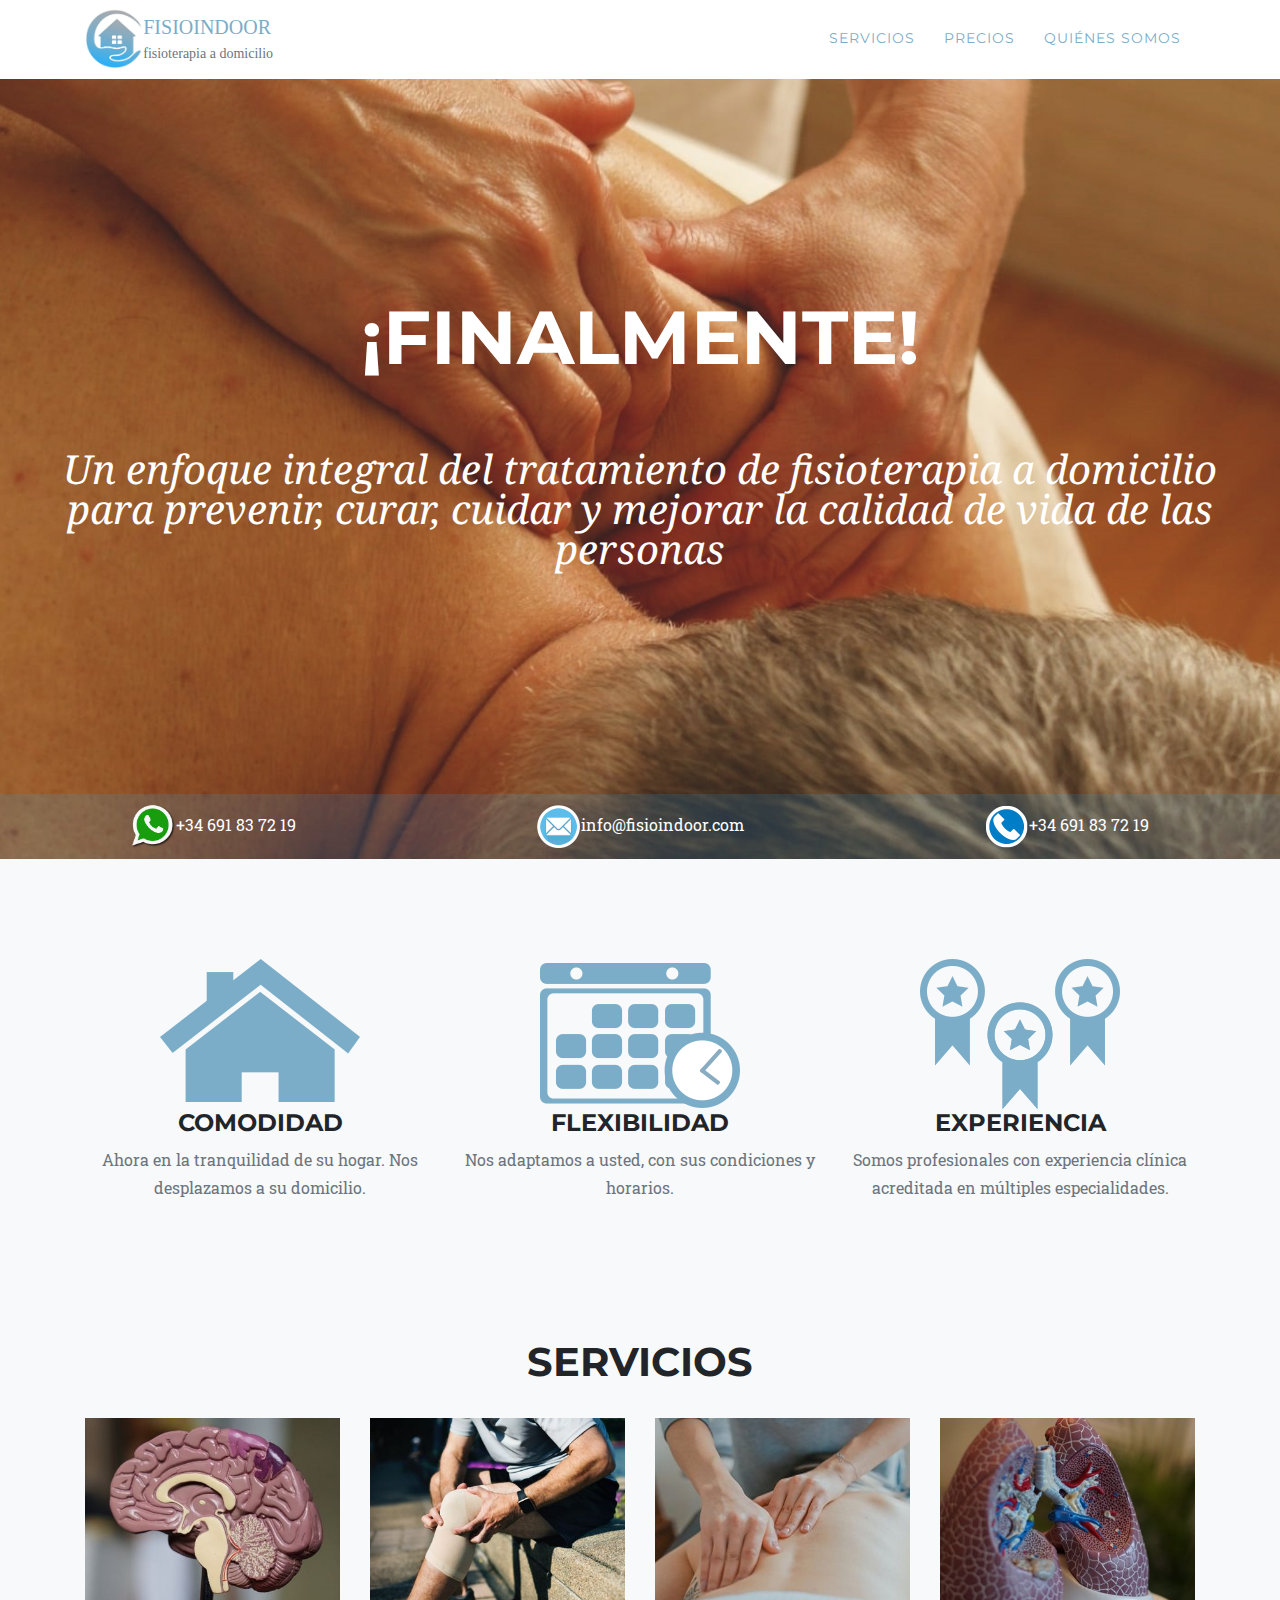
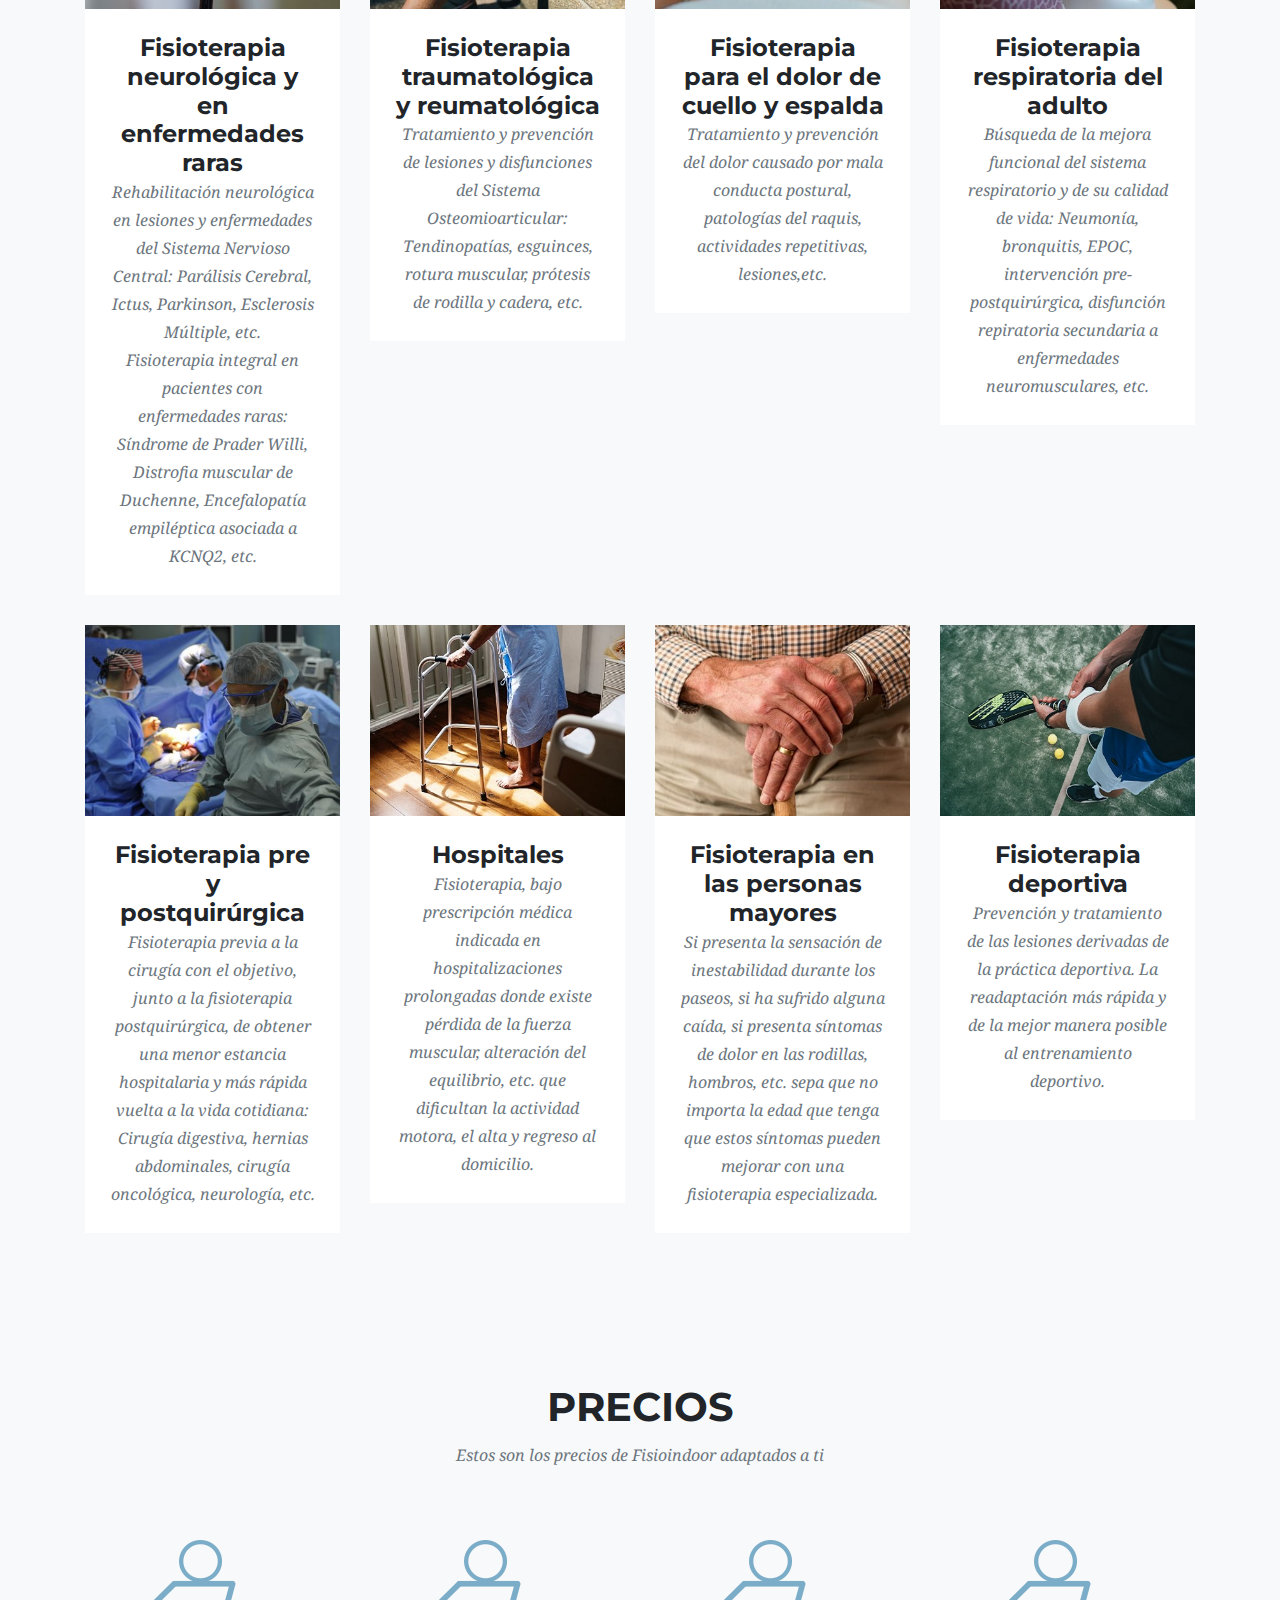
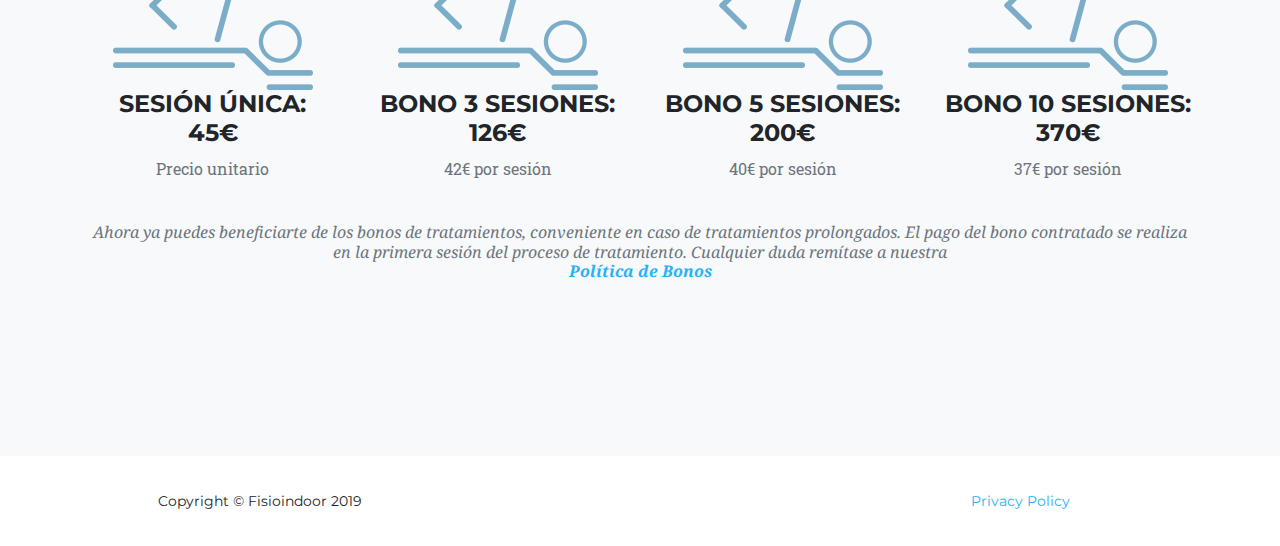
==== commit 4b43a0ae: "Última modificación política de privacidad" ====
--- a/index.html
+++ b/index.html
@@ -257,10 +257,10 @@
             tratamientos prolongados. El pago del bono contratado se realiza en la primera sesión del proceso de
             tratamiento. Cualquier duda remítase a nuestra
             <a class="portfolio-link" data-toggle="modal" href="#portfolioModal1">
-            <div class="portfolio-hover">
-              <b>Política de Bonos</b>
-            </div>
-          </a>
+              <div class="portfolio-hover">
+                <b>Política de Bonos</b>
+              </div>
+            </a>
           </h3>
         </div>
       </div>
@@ -279,10 +279,7 @@
         <div class="col-md-4">
           <ul class="list-inline quicklinks">
             <li class="list-inline-item">
-              <a href="docs/Politica_privacidad.pdf">Privacy Policy</a>
-            </li>
-            <li class="list-inline-item">
-              <a href="#">Terms of Use</a>
+              <a data-toggle="modal" href="#portfolioModal2">Privacy Policy</a>
             </li>
           </ul>
         </div>
@@ -349,6 +346,114 @@
       </div>
     </div>
   </div>
+  <!-- Modal 2 -->
+  <div class="portfolio-modal modal fade" id="portfolioModal2" tabindex="-1" role="dialog" aria-hidden="true">
+    <div class="modal-dialog">
+      <div class="modal-content">
+        <!--div class="close-modal" data-dismiss="modal">
+          <div class="lr">
+            <div class="rl"></div>
+          </div>
+        </div-->
+        <div class="container">
+          <div class="row">
+            <div class="col-lg-8 mx-auto">
+              <div class="modal-body">
+                <!-- Project Details Go Here -->
+                <h4 class="text-uppercase">Política de privacidad</h4>
+                <!--p class="item-intro text-muted"></p-->
+                <br>
+                <p>La presente Política de Privacidad establece los términos en que Fisioindoor
+                  usa y protege la información que es proporcionada por sus usuarios al
+                  momento de utilizar su sitio web. Esta compañía está comprometida con la
+                  seguridad de los datos de sus usuarios. Cuando le pedimos llenar los campos
+                  de información personal con la cual usted pueda ser identificado, lo hacemos
+                  asegurando que sólo se empleará de acuerdo con los términos de este
+                  documento. Sin embargo esta Política de Privacidad puede cambiar con el
+                  tiempo o ser actualizada por lo que le recomendamos y enfatizamos revisar
+                  continuamente esta página para asegurarse que está de acuerdo con dichos
+                  cambios.</p>
+                <br>
+                <u>Información que es recogida</u>
+                <br>
+                <p>Nuestro sitio web podrá recoger información personal por ejemplo:
+                  Nombre, información de contacto como su dirección de correo electrónica e
+                  información demográfica. Así mismo cuando sea necesario podrá ser requerida
+                  información específica para procesar algún pedido o realizar una entrega o
+                  facturación.</p>
+                <br>
+                <u>Uso de la información recogida</u>
+                <br>
+                <p>Nuestro sitio web emplea la información con el fin de proporcionar el mejor
+                  servicio posible, particularmente para mantener un registro de usuarios, de
+                  pedidos en caso que aplique, y mejorar nuestros productos y servicios. Es
+                  posible que sean enviados correos electrónicos periódicamente a través de
+                  nuestro sitio con ofertas especiales, nuevos productos y otra información
+                  publicitaria que consideremos relevante para usted o que pueda brindarle algún
+                  beneficio, estos correos electrónicos serán enviados a la dirección que usted
+                  proporcione y podrán ser cancelados en cualquier momento.
+                  Fisioindoor está altamente comprometido para cumplir con el compromiso de
+                  mantener su información segura. Usamos los sistemas más avanzados y los
+                  actualizamos constantemente para asegurarnos que no exista ningún acceso
+                  no autorizado.
+                  </p>
+                <br>
+                <u>Cookies</u>
+                <br>
+                <p>Una cookie se refiere a un fichero que es enviado con la finalidad de solicitar
+                  permiso para almacenarse en su ordenador, al aceptar dicho fichero se crea y
+                  la cookie sirve entonces para tener información respecto al tráfico web, y
+                  también facilita las futuras visitas a una web recurrente. Otra función que tienen
+                  las cookies es que con ellas las web pueden reconocerte individualmente y por
+                  tanto brindarte el mejor servicio personalizado de su web.
+                  Nuestro sitio web emplea las cookies para poder identificar las páginas que son
+                  visitadas y su frecuencia. Esta información es empleada únicamente para
+                  análisis estadístico y después la información se elimina de forma permanente. 
+                  Usted puede eliminar las cookies en cualquier momento desde su ordenador.
+                  Sin embargo las cookies ayudan a proporcionar un mejor servicio de los sitios
+                  web, estás no dan acceso a información de su ordenador ni de usted, a menos
+                  de que usted así lo quiera y la proporcione directamente, . Usted puede aceptar
+                  o negar el uso de cookies, sin embargo la mayoría de navegadores aceptan
+                  cookies automáticamente pues sirve para tener un mejor servicio web. También
+                  usted puede cambiar la configuración de su ordenador para declinar las
+                  cookies. Si se declinan es posible que no pueda utilizar algunos de nuestros
+                  servicios.</p>
+                <br>
+                <u>Enlaces a Terceros</u>
+                <br>
+                <p>Este sitio web pudiera contener en laces a otros sitios que pudieran ser de su
+                  interés. Una vez que usted de clic en estos enlaces y abandone nuestra
+                  página, ya no tenemos control sobre al sitio al que es redirigido y por lo tanto
+                  no somos responsables de los términos o privacidad ni de la protección de sus
+                  datos en esos otros sitios terceros. Dichos sitios están sujetos a sus propias
+                  políticas de privacidad por lo cual es recomendable que los consulte para
+                  confirmar que usted está de acuerdo con estas.</p>
+                <br>
+                <u>Control de su información personal</u>
+                <br>
+                <p>En cualquier momento usted puede restringir la recopilación o el uso de la
+                  información personal que es proporcionada a nuestro sitio web. Cada vez que
+                  se le solicite rellenar un formulario, como el de alta de usuario, puede marcar o
+                  desmarcar la opción de recibir información por correo electrónico. En caso de
+                  que haya marcado la opción de recibir nuestro boletín o publicidad usted puede
+                  cancelarla en cualquier momento.
+                  Esta compañía no venderá, cederá ni distribuirá la información personal que es
+                  recopilada sin su consentimiento, salvo que sea requerido por un juez con una
+                  orden judicial.
+                  Fisioindoor Se reserva el derecho de cambiar los términos de la presente
+                  Política de Privacidad en cualquier momento.</p>
+                <br>
+                <br>
+                <button class="btn btn-primary" data-dismiss="modal" type="button">
+                  <i class="fas fa-times"></i>
+                  Volver</button>
+              </div>
+            </div>
+          </div>
+        </div>
+      </div>
+    </div>
+  </div>
 
   <!-- Bootstrap core JavaScript -->
   <script src="vendor/jquery/jquery.min.js"></script>
